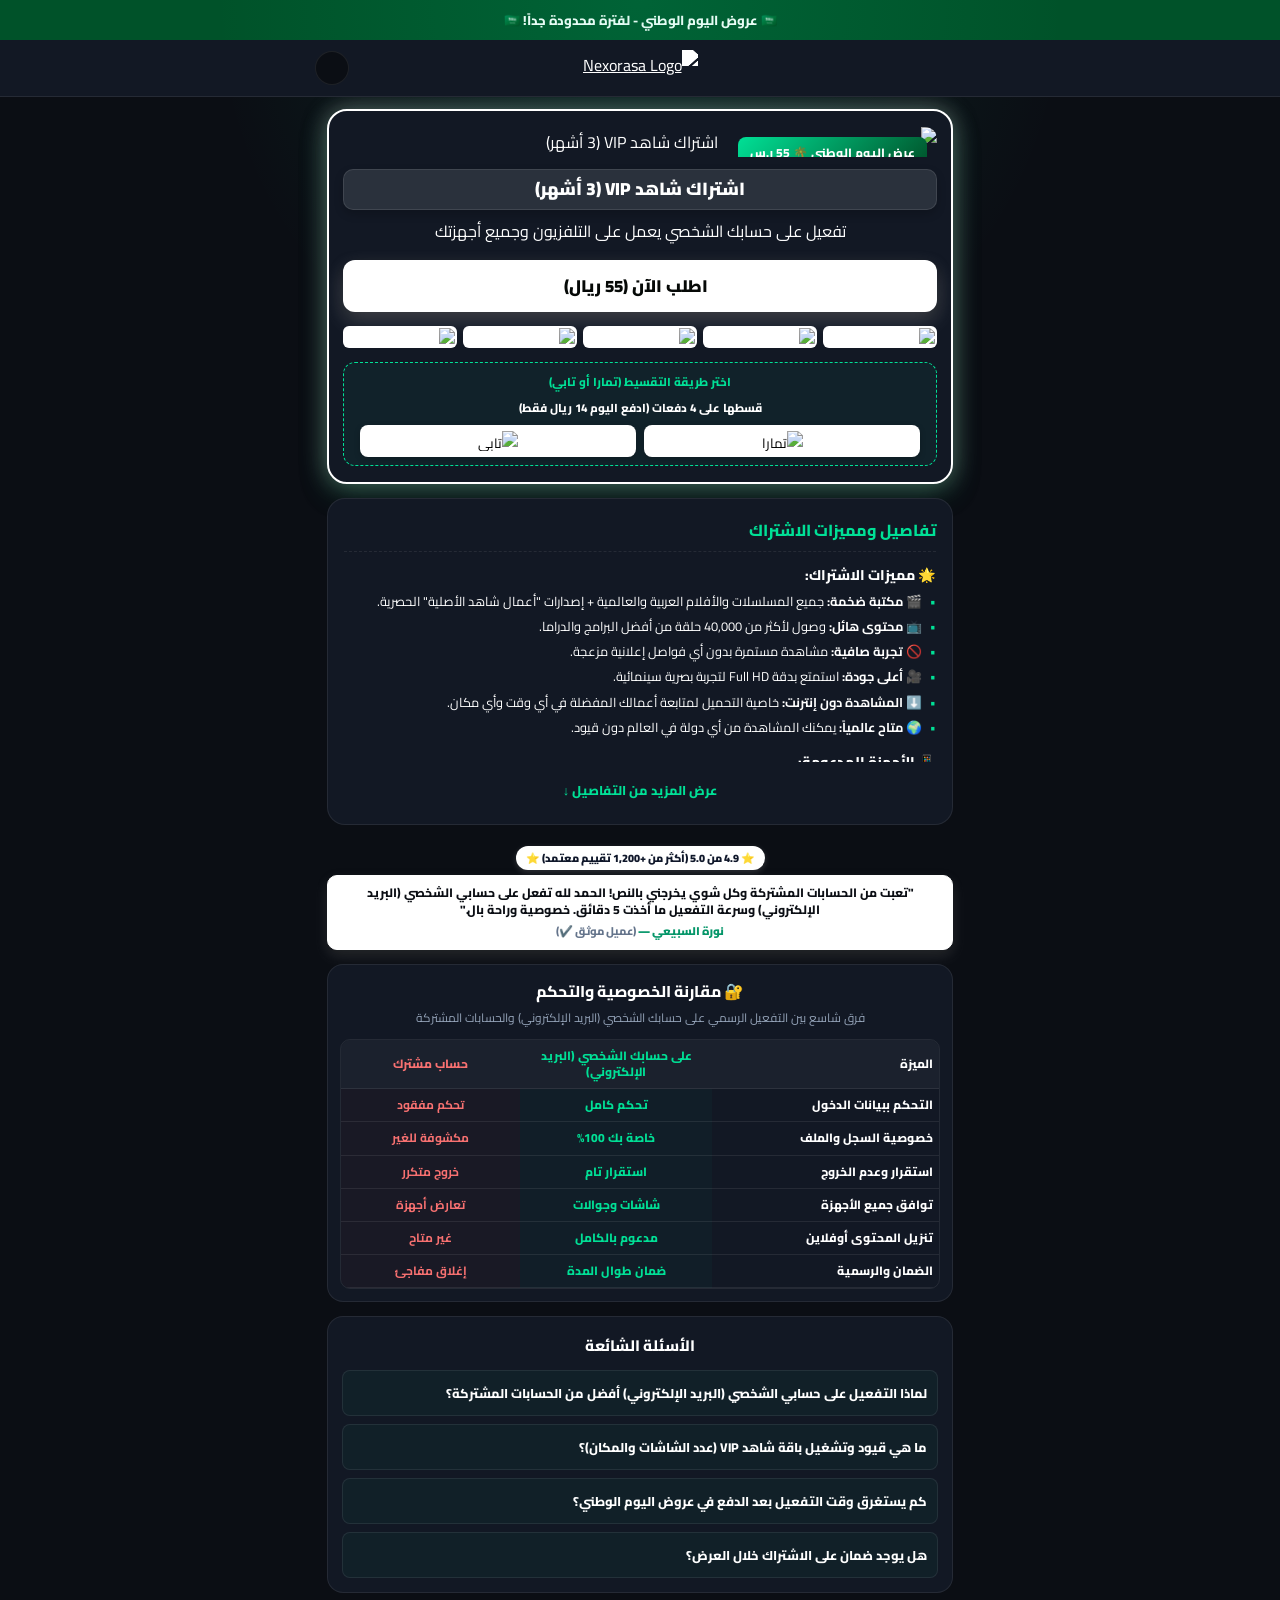
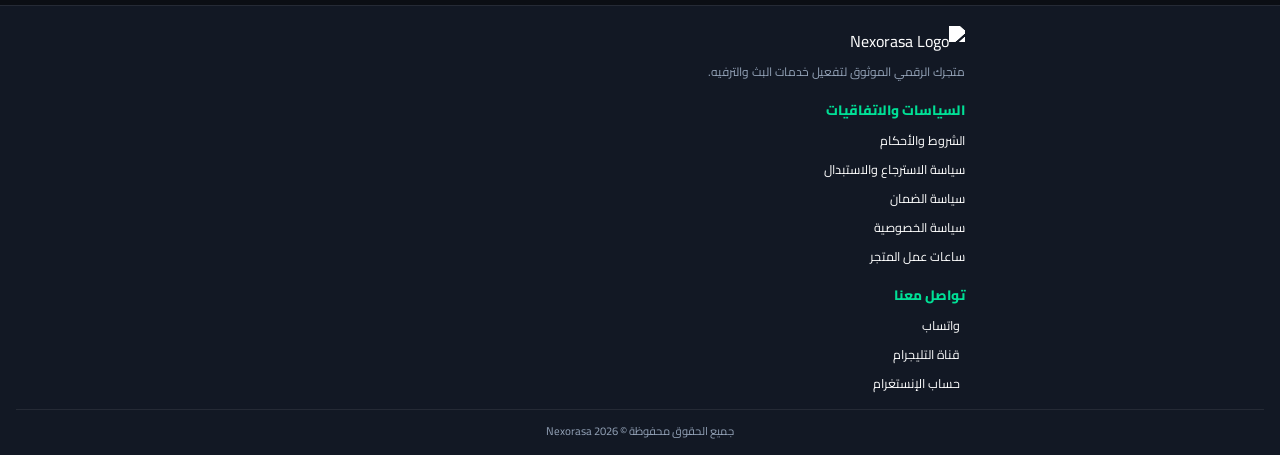
==== index.html @ 8be18629 "Update index.html" ====
<!DOCTYPE html>
<html lang="ar" dir="rtl" class="dark-theme">
<head>
    <meta charset="UTF-8">
    <meta name="viewport" content="width=device-width, initial-scale=1.0, maximum-scale=1.0, user-scalable=no">
    <title>Nexorasa | اشتراك شاهد VIP (3 أشهر)</title>
    <meta name="description" content="اشتراك شاهد VIP (3 أشهر) رسمي ومضمون بتفعيل مباشر على حسابك الشخصي.">
    
    <link rel="preconnect" href="https://fonts.googleapis.com">
    <link rel="preconnect" href="https://fonts.gstatic.com" crossorigin>
    <link href="https://fonts.googleapis.com/css2?family=Cairo:wght@400;500;600;700;800;900&display=swap" rel="stylesheet">
    
    <script src="https://unpkg.com/lucide@latest"></script>

    <script src="https://embed-js.rmz.gg/rmz-embed.js"></script>

    <link rel="stylesheet" href="style.css">
</head>
<body>
    <div class="ambient-glow"></div>

    <div class="national-day-bar">
        <span>🇸🇦 عروض اليوم الوطني - لفترة محدودة جداً! 🇸🇦</span>
    </div>

    <header>
        <div class="header-container">
            <div class="header-spacer"></div>
            
            <a href="#" class="brand-logo">
                <img src="https://c.top4top.io/p_3877h1xkz1.png" alt="Nexorasa Logo" class="logo-img">
            </a>

            <div class="header-actions-left">
                <button type="button" class="theme-toggle-btn" id="themeToggleBtn" onclick="toggleAppTheme()" title="تبديل الوضع">
                    <i data-lucide="sun" id="themeIcon" size="16"></i>
                </button>
            </div>
        </div>
    </header>

    <main class="main-container">

        <section class="product-unified-card">
            
            <div class="main-image-card">
                <span class="product-badge-tag">عرض اليوم الوطني 🌴 55 ر.س</span>
                <img src="https://res.cloudinary.com/g78zhcv4/image/upload/v1786735057/file_00000000e82081f4a1c48e477597927a.png" alt="اشتراك شاهد VIP (3 أشهر)" class="main-product-img">
            </div>

            <div class="title-subtitle-wrapper">
                <div class="gray-frame-card">
                    <h1 class="product-title">اشتراك شاهد VIP (3 أشهر)</h1>
                </div>
                <div class="rotating-sub-box">
                    <span class="sub-badge-static">تفعيل على حسابك الشخصي</span>
                    <span class="sub-badge-rotating" id="rotatingFeatureText">يعمل على التلفزيون وجميع أجهزتك</span>
                </div>
            </div>

            <div class="main-checkout-wrap">
                <button type="button" class="btn-checkout-white-compact" data-rmz-product="29956" data-rmz-key="rmz_pk_1701_hYJycm6zIUMEdb491fVxML2D" data-rmz-theme="auto" data-rmz-config='{"hideQuantity":true,"hideCoupon":true}'>
                    <i data-lucide="zap" size="20"></i>
                    <span>اطلب الآن (55 ريال)</span>
                </button>
            </div>

            <div class="payments-supported-grid">
                <img src="https://res.cloudinary.com/g78zhcv4/image/upload/v1786686868/IMG_20260813_183130.png" alt="Mada">
                <img src="https://res.cloudinary.com/g78zhcv4/image/upload/v1786686869/IMG_20260813_183055.png" alt="Apple Pay">
                <img src="https://res.cloudinary.com/g78zhcv4/image/upload/v1786686869/IMG_20260813_183155.png" alt="Visa">
                <img src="https://res.cloudinary.com/g78zhcv4/image/upload/v1786686868/IMG_20260813_183255.png" alt="Mastercard">
                <img src="https://res.cloudinary.com/g78zhcv4/image/upload/v1786686868/IMG_20260813_182948.png" alt="STC Pay">
            </div>

            <div class="installment-promo-banner">
                <div class="inst-banner-title-sm">اختر طريقة التقسيط (تمارا أو تابي)</div>
                <div class="inst-banner-text">قسطها على 4 دفعات (ادفع اليوم 14 ريال فقط)</div>
                <div class="inst-banner-btns">
                    <button type="button" onclick="openGatewayModal('3m', 'tamara')" class="inst-mini-btn" title="التقسيط عبر تمارا">
                        <img src="https://res.cloudinary.com/g78zhcv4/image/upload/v1786686868/IMG_20260813_183018.png" alt="تمارا">
                    </button>
                    <button type="button" onclick="openGatewayModal('3m', 'tabby')" class="inst-mini-btn" title="التقسيط عبر تابي">
                        <img src="https://res.cloudinary.com/g78zhcv4/image/upload/v1786686868/IMG_20260813_183233.png" alt="تابي">
                    </button>
                </div>
            </div>

        </section>

        <section class="additional-details-section">
            <h2 class="section-block-title">تفاصيل ومميزات الاشتراك</h2>
            
            <div class="details-content-box collapsible-content" id="fullDetailsBox">
                
                <div class="detail-block">
                    <h3>🌟 مميزات الاشتراك:</h3>
                    <ul class="styled-list">
                        <li>🎬 <strong>مكتبة ضخمة:</strong> جميع المسلسلات والأفلام العربية والعالمية + إصدارات "أعمال شاهد الأصلية" الحصرية.</li>
                        <li>📺 <strong>محتوى هائل:</strong> وصول لأكثر من 40,000 حلقة من أفضل البرامج والدراما.</li>
                        <li>🚫 <strong>تجربة صافية:</strong> مشاهدة مستمرة بدون أي فواصل إعلانية مزعجة.</li>
                        <li>🎥 <strong>أعلى جودة:</strong> استمتع بدقة Full HD لتجربة بصرية سينمائية.</li>
                        <li>⬇️ <strong>المشاهدة دون إنترنت:</strong> خاصية التحميل لمتابعة أعمالك المفضلة في أي وقت وأي مكان.</li>
                        <li>🌍 <strong>متاح عالمياً:</strong> يمكنك المشاهدة من أي دولة في العالم دون قيود.</li>
                    </ul>
                </div>

                <div class="detail-block">
                    <h3>📱 الأجهزة المدعومة:</h3>
                    <p>الاشتراك يعمل بكفاءة عالية على جميع أجهزتك المفضلة:</p>
                    <p class="highlight-text-sm">( الجوال 📱 – الآيباد 📱 – التابلت 📱 – اللابتوب 💻 – الكمبيوتر 🖥️ – التلفزيون الذكي 📺 )</p>
                </div>

                <div class="detail-block">
                    <h3>⚠️ حدود الأجهزة والقيود (حسب سياسة المنصة):</h3>
                    <p>لضمان استقرار الخدمة والالتزام بسياسات منصة "شاهد"، يرجى ملاحظة الآتي:</p>
                    <ul class="styled-list">
                        <li><strong>بدون محتوى رياضي:</strong> الباقة مخصصة للترفيه فقط (أفلام ومسلسلات) ولا تشمل قنوات SSC أو الدوري السعودي.</li>
                        <li><strong>عدد الأجهزة:</strong> يمكنك تسجيل الدخول في أجهزة متعددة، ولكن المشاهدة المتزامنة تقتصر على:
                            <br>• جهازي (2) جوال/تابلت.
                            <br>• شاشتين (2) تلفزيون ذكي.
                        </li>
                    </ul>
                </div>

                <div class="detail-block">
                    <h3>🛠️ طريقة التفعيل والضمان:</h3>
                    <ul class="styled-list">
                        <li>يتم التفعيل مباشرة على إيميلك الشخصي لضمان الخصوصية التامة لسجل مشاهداتك.</li>
                        <li>اشتراك رسمي ونظامي 100% يضمن لك الاستمرارية طوال الفترة المحددة (90 يوماً).</li>
                        <li>دعم فني متواصل لضمان أفضل تجربة مستخدم.</li>
                    </ul>
                </div>

            </div>

            <button type="button" class="btn-toggle-more" onclick="toggleDescription('fullDetailsBox', this)">
                <span>عرض المزيد من التفاصيل ↓</span>
            </button>
        </section>

        <section class="compact-review-section">
            <div class="review-header-white">
                <span>⭐ 4.9 من 5.0 (أكثر من +1,200 تقييم معتمد) ⭐</span>
            </div>
            <div class="review-bar-wrapper-white">
                <div class="review-bar-card-white" id="reviewBarCard">
                    <p class="review-bar-text-dark" id="reviewBarText">"تعبت من الحسابات المشتركة وكل شوي يخرجني بالنص! الحمد لله تفعل على حسابي الشخصي (البريد الإلكتروني) وسرعة التفعيل ما أخذت 5 دقائق."</p>
                    <div class="review-bar-author-dark" id="reviewBarAuthor">
                        <span>نورة السبيعي</span> — <span class="verified-label-dark">(عميل موثق ✔️)</span>
                    </div>
                </div>
            </div>
        </section>

        <section class="email-features-section">
            <div class="email-sec-header">
                <h2>🔐 مقارنة الخصوصية والتحكم</h2>
                <p>فرق شاسع بين التفعيل الرسمي على حسابك الشخصي (البريد الإلكتروني) والحسابات المشتركة</p>
            </div>

            <div class="mobile-comp-wrapper">
                <table class="mobile-comp-table">
                    <thead>
                        <tr>
                            <th class="th-feature">الميزة</th>
                            <th class="th-personal">على حسابك الشخصي (البريد الإلكتروني)</th>
                            <th class="th-shared">حساب مشترك</th>
                        </tr>
                    </thead>
                    <tbody>
                        <tr>
                            <td class="td-feature">التحكم ببيانات الدخول</td>
                            <td class="td-personal"><i data-lucide="check-circle-2" size="14"></i> تحكم كامل</td>
                            <td class="td-shared"><i data-lucide="x-circle" size="14"></i> تحكم مفقود</td>
                        </tr>
                        <tr>
                            <td class="td-feature">خصوصية السجل والملف</td>
                            <td class="td-personal"><i data-lucide="check-circle-2" size="14"></i> خاصة بك 100%</td>
                            <td class="td-shared"><i data-lucide="x-circle" size="14"></i> مكشوفة للغير</td>
                        </tr>
                        <tr>
                            <td class="td-feature">استقرار وعدم الخروج</td>
                            <td class="td-personal"><i data-lucide="check-circle-2" size="14"></i> استقرار تام</td>
                            <td class="td-shared"><i data-lucide="alert-triangle" size="14"></i> خروج متكرر</td>
                        </tr>
                        <tr>
                            <td class="td-feature">توافق جميع الأجهزة</td>
                            <td class="td-personal"><i data-lucide="check-circle-2" size="14"></i> شاشات وجوالات</td>
                            <td class="td-shared"><i data-lucide="x-circle" size="14"></i> تعارض أجهزة</td>
                        </tr>
                        <tr>
                            <td class="td-feature">تنزيل المحتوى أوفلاين</td>
                            <td class="td-personal"><i data-lucide="check-circle-2" size="14"></i> مدعوم بالكامل</td>
                            <td class="td-shared"><i data-lucide="x-circle" size="14"></i> غير متاح</td>
                        </tr>
                        <tr>
                            <td class="td-feature">الضمان والرسمية</td>
                            <td class="td-personal"><i data-lucide="check-circle-2" size="14"></i> ضمان طوال المدة</td>
                            <td class="td-shared"><i data-lucide="x-circle" size="14"></i> إغلاق مفاجئ</td>
                        </tr>
                    </tbody>
                </table>
            </div>
        </section>

        <section class="faq-section">
            <h2 class="mini-section-title">الأسئلة الشائعة</h2>
            <div class="faq-wrapper">
                <div class="faq-item" onclick="toggleFaq(this)">
                    <div class="faq-question">
                        <span>لماذا التفعيل على حسابي الشخصي (البريد الإلكتروني) أفضل من الحسابات المشتركة؟</span>
                        <i data-lucide="chevron-down" class="chevron" size="14"></i>
                    </div>
                    <div class="faq-answer">لأن التفعيل على حسابك الشخصي (البريد الإلكتروني) يمنحك خصوصية كاملة، أماناً تاماً لحسابك، وتحكماً كاملاً دون أن يشاركك أحد في إعداداتك أو سجلك.</div>
                </div>
                <div class="faq-item" onclick="toggleFaq(this)">
                    <div class="faq-question">
                        <span>ما هي قيود وتشغيل باقة شاهد VIP (عدد الشاشات والمكان)؟</span>
                        <i data-lucide="chevron-down" class="chevron" size="14"></i>
                    </div>
                    <div class="faq-answer">باقة VIP تتيح لك المشاهدة والتشغيل على شاشتين في نفس الوقت بشرط أن تكونا من نفس العنوان المنزلي (شبكة الواي فاي).</div>
                </div>
                <div class="faq-item" onclick="toggleFaq(this)">
                    <div class="faq-question">
                        <span>كم يستغرق وقت التفعيل بعد الدفع في عروض اليوم الوطني؟</span>
                        <i data-lucide="chevron-down" class="chevron" size="14"></i>
                    </div>
                    <div class="faq-answer">رغم الإقبال المرتفع على العروض، يتم تجهيز الطلبات وتفعيلها في وقت قياسي يتراوح عادة من 15 دقيقة إلى ساعات قليلة كحد أقصى بعد تأكيد الدفع.</div>
                </div>
                <div class="faq-item" onclick="toggleFaq(this)">
                    <div class="faq-question">
                        <span>هل يوجد ضمان على الاشتراك خلال العرض؟</span>
                        <i data-lucide="chevron-down" class="chevron" size="14"></i>
                    </div>
                    <div class="faq-answer">نعم، نقدم ضماناً كاملاً يغطي استمرارية الاشتراك طوال 90 يوماً بالكامل.</div>
                </div>
            </div>
        </section>

    </main>

    <footer>
        <div class="footer-content">
            <div class="footer-brand">
                <img src="https://c.top4top.io/p_3877h1xkz1.png" alt="Nexorasa Logo" class="footer-logo-img">
                <p>متجرك الرقمي الموثوق لتفعيل خدمات البث والترفيه.</p>
            </div>
            <div class="footer-col">
                <h4>السياسات والاتفاقيات</h4>
                <ul>
                    <li><button type="button" onclick="openPolicyModal('termsModal')">الشروط والأحكام</button></li>
                    <li><button type="button" onclick="openPolicyModal('refundModal')">سياسة الاسترجاع والاستبدال</button></li>
                    <li><button type="button" onclick="openPolicyModal('warrantyModal')">سياسة الضمان</button></li>
                    <li><button type="button" onclick="openPolicyModal('privacyModal')">سياسة الخصوصية</button></li>
                    <li><button type="button" onclick="openPolicyModal('hoursModal')">ساعات عمل المتجر</button></li>
                </ul>
            </div>
            <div class="footer-col">
                <h4>تواصل معنا</h4>
                <ul>
                    <li>
                        <a href="https://wa.me/966551040375" target="_blank">
                            <i data-lucide="message-circle" size="15" style="color: #25d366;"></i>
                            <span>واتساب</span>
                        </a>
                    </li>
                    <li>
                        <a href="https://t.me/nexorasa" target="_blank">
                            <i data-lucide="send" size="15" style="color: #229ED9;"></i>
                            <span>قناة التليجرام</span>
                        </a>
                    </li>
                    <li>
                        <a href="https://instagram.com/sa.nexora" target="_blank">
                            <i data-lucide="instagram" size="15" style="color: #E1306C;"></i>
                            <span>حساب الإنستغرام</span>
                        </a>
                    </li>
                </ul>
            </div>
        </div>
        <div class="footer-bottom">جميع الحقوق محفوظة © Nexorasa 2026</div>
    </footer>

    <div class="mobile-sticky-checkout">
        <div class="sticky-price-info">
            <span class="sticky-price-label">المبلغ الإجمالي</span>
            <span class="sticky-price-num">55 ر.س</span>
        </div>
        <button type="button" class="btn-sticky-checkout" data-rmz-product="29956" data-rmz-key="rmz_pk_1701_hYJycm6zIUMEdb491fVxML2D" data-rmz-theme="auto" data-rmz-config='{"hideQuantity":true,"hideCoupon":true}'>
            <span>اطلب الآن</span>
            <i data-lucide="zap" size="16"></i>
        </button>
    </div>

    <div class="modal-overlay" id="installmentModal">
        <div class="modal-card">
            <div class="modal-header">
                <h3 class="modal-title" id="modalPlanTitle">خريطة التقسيط</h3>
                <button class="modal-close-x" onclick="closePolicyModal('installmentModal')"><i data-lucide="x" size="16"></i></button>
            </div>
            <div class="timeline-container">
                <div class="timeline-title" id="installmentGatewayTitle">جدول دفعات الأقساط على 4 دفعات:</div>
                <div class="installments-grid">
                    <div class="inst-step"><span>اليوم</span><strong>14 ر.س</strong></div>
                    <div class="inst-step"><span>شهر 2</span><strong>14 ر.س</strong></div>
                    <div class="inst-step"><span>شهر 3</span><strong>14 ر.س</strong></div>
                    <div class="inst-step"><span>شهر 4</span><strong>14 ر.س</strong></div>
                </div>
                <div class="inst-total">
                    <span>إجمالي المبلغ:</span>
                    <strong style="color: var(--primary);">56 ريال</strong>
                </div>
            </div>
            <div class="modal-saudi-note">🇸🇦 خدمة التقسيط متاحة لعملاء المملكة العربية السعودية فقط.</div>
            <button class="btn-whatsapp-inst" onclick="proceedToWhatsAppInstallment()">
                <i data-lucide="credit-card" size="16"></i> اطلب رابط التقسيط الآن عبر الواتساب
            </button>
        </div>
    </div>

    <div class="modal-overlay" id="termsModal">
        <div class="modal-card" style="max-width: 700px; max-height: 88vh;">
            <div class="modal-header">
                <h3 class="modal-title"><i data-lucide="file-text" size="18"></i>الشروط والأحكام – متجر NEXORA SA</h3>
                <button class="modal-close-x" onclick="closePolicyModal('termsModal')"><i data-lucide="x" size="16"></i></button>
            </div>
            <div class="modal-body-content">
                <p>مرحبًا بك في NEXORA SA، وجهتك للحصول على الاشتراكات والخدمات الرقمية والترفيهية.</p>
                <p>باستخدامك لمتجر NEXORA SA أو إتمام أي عملية شراء، فإنك تقر بقراءة هذه الشروط والأحكام والموافقة عليها.</p>

                <h4>1. طبيعة خدمات المتجر</h4>
                <p>يقدم متجر NEXORA SA خدمات واشتراكات رقمية وترفيهية يتم تفعيلها أو توفيرها للعميل وفق آلية كل منتج.</p>
                <p>المنصات والخدمات التي يتم الاشتراك بها مملوكة ومدارة من قبل الشركات والجهات المالكة لها، ولا يدعي متجر NEXORA SA ملكية أو تطوير هذه المنصات.</p>
                <p>تخضع كل خدمة لشروط وسياسات الجهة المالكة لها، وقد تختلف طريقة التفعيل أو الاستخدام حسب المنتج.</p>

                <h4>2. مسؤولية المتجر</h4>
                <p>تقتصر مسؤولية NEXORA SA على تنفيذ الطلب وتفعيل أو توفير الاشتراك المتفق عليه حسب تفاصيل المنتج.</p>
                <p>لا يتحمل المتجر مسؤولية أي تغييرات تصدر من المنصة أو مزود الخدمة، بما في ذلك:</p>
                <ul>
                    <li>تحديثات المنصة أو التطبيق.</li>
                    <li>تغيير المزايا أو المحتوى.</li>
                    <li>تغيير سياسات الاستخدام.</li>
                    <li>تغيير الأسعار أو الباقات.</li>
                    <li>إيقاف أو تعليق بعض الخدمات من قبل المنصة.</li>
                    <li>أي قيود أو تغييرات تفرضها الجهة المالكة للخدمة.</li>
                </ul>
                <p>وفي حال كان المنتج مشمولًا بضمان، يتم التعامل مع المشكلة وفق سياسة الضمان الخاصة بالمنتج.</p>

                <h4>3. سياسة الاسترجاع والاسترداد</h4>
                <p>نظرًا لطبيعة المنتجات الرقمية، فإن جميع عمليات الشراء تخضع للشروط التالية:</p>
                <ul>
                    <li>يمكن طلب الاسترجاع خلال 24 ساعة من تنفيذ الطلب في حال وجود مشكلة في التفعيل أو عدم تمكن المتجر من توفير الخدمة المتفق عليها.</li>
                    <li>بعد نجاح التفعيل وبدء استخدام الاشتراك، لا يمكن استرجاع قيمة المنتج باعتباره منتجًا رقميًا تم تسليمه وتفعيله.</li>
                    <li>لا يحق للعميل طلب استرداد بسبب تغيير أو تحديث صادر من المنصة المالكة للخدمة.</li>
                    <li>في حال وجود ضمان للمنتج، يتم تطبيق سياسة الضمان بدلًا من الاسترجاع، متى كانت المشكلة مشمولة بالضمان.</li>
                </ul>

                <h4>4. سياسة الضمان</h4>
                <p>الضمان، عند وجوده، يشمل الاشتراك الذي تم شراؤه وتفعيله من خلال متجر NEXORA SA فقط.</p>
                <p>ويختلف نطاق ومدة الضمان حسب المنتج، ويتم توضيح ذلك في صفحة المنتج قبل إتمام عملية الشراء.</p>
                <p>على سبيل المثال:</p>
                <ul>
                    <li>اشتراك 3 أشهر: ضمان لمدة 90 يومًا.</li>
                    <li>اشتراك سنة: ضمان لمدة 12 شهرًا.</li>
                </ul>
                <p>يشمل الضمان المشاكل المتعلقة بالاشتراك نفسه خلال مدة الضمان المحددة، وفق طبيعة المنتج.</p>
                <p>ولا يشمل الضمان:</p>
                <ul>
                    <li>تحديثات أو تغييرات المنصة.</li>
                    <li>تغيير سياسات أو أنظمة مزود الخدمة.</li>
                    <li>تغيير المحتوى أو المزايا.</li>
                    <li>الأعطال العامة الناتجة عن المنصة.</li>
                    <li>إيقاف أو تعليق الخدمة من قبل الشركة المالكة.</li>
                    <li>المشاكل الناتجة عن استخدام العميل للخدمة بطريقة مخالفة لشروط المنصة.</li>
                    <li>أي مشكلة لا تتعلق مباشرة بالاشتراك الذي تم شراؤه من المتجر.</li>
                </ul>
                <p>وفي حال حدوث مشكلة مشمولة بالضمان، يعمل المتجر على تقديم الحل المناسب وفق حالة الاشتراك وسياسة المنتج.</p>

                <h4>5. مسؤولية العميل</h4>
                <p>يتحمل العميل مسؤولية:</p>
                <ul>
                    <li>تقديم البيانات الصحيحة المطلوبة لتنفيذ الطلب.</li>
                    <li>التأكد من صحة البريد الإلكتروني أو بيانات الحساب قبل إرسالها.</li>
                    <li>المحافظة على بيانات الدخول وعدم مشاركتها بشكل يخالف شروط الخدمة.</li>
                    <li>استخدام الاشتراك وفق شروط وسياسات المنصة المالكة للخدمة.</li>
                </ul>
                <p>ولا يتحمل المتجر مسؤولية أي مشكلة ناتجة عن بيانات غير صحيحة أو استخدام مخالف من جانب العميل.</p>

                <h4>6. طبيعة الاشتراكات والخدمات</h4>
                <p>قد تختلف تفاصيل كل اشتراك من منتج إلى آخر، مثل:</p>
                <ul>
                    <li>مدة الاشتراك.</li>
                    <li>طريقة التفعيل.</li>
                    <li>الأجهزة المدعومة.</li>
                    <li>عدد المشاهدات أو الاستخدامات المتزامنة.</li>
                    <li>المزايا المتاحة.</li>
                    <li>مدة الضمان.</li>
                </ul>
                <p>لذلك يجب على العميل قراءة تفاصيل المنتج وشروطه الخاصة قبل إتمام عملية الشراء.</p>

                <h4>7. التغييرات الصادرة من مزود الخدمة</h4>
                <p>يحق للمنصة أو الشركة المالكة للخدمة إجراء أي تحديثات أو تغييرات على خدماتها وفق سياساتها الخاصة.</p>
                <p>ولا يترتب على هذه التغييرات التزام على NEXORA SA بتوفير مزايا إضافية أو تمديد مدة الاشتراك، ما لم تكن المشكلة ضمن نطاق الضمان الموضح في صفحة المنتج.</p>

                <h4>8. إتمام عملية الشراء</h4>
                <p>إتمام عملية الشراء من متجر NEXORA SA يعني أن العميل:</p>
                <ul>
                    <li>اطلع على تفاصيل المنتج.</li>
                    <li>اطلع على مدة الاشتراك والضمان إن وجد.</li>
                    <li>اطلع على طريقة التفعيل.</li>
                    <li>قرأ الشروط والأحكام.</li>
                    <li>وافق على سياسة الاسترجاع والضمان.</li>
                </ul>

                <h4>9. التواصل والدعم</h4>
                <p>في حال وجود مشكلة في الطلب، يمكن للعميل التواصل مع خدمة العملاء خلال مدة الضمان، عند وجود ضمان، مع تزويد فريق الدعم ببيانات الطلب اللازمة للتحقق من الحالة.</p>
                <p>نسعى دائمًا إلى معالجة المشاكل المتعلقة بالطلبات بأسرع وقت ممكن وتقديم الحل المناسب وفق طبيعة كل حالة.</p>

                <h4>10. ملخص الشروط</h4>
                <p>باختصار:</p>
                <ul>
                    <li>المنتجات الرقمية لا تُسترد بعد نجاح التفعيل.</li>
                    <li>يمكن طلب الاسترجاع خلال 24 ساعة في حالات مشاكل التفعيل وفق الشروط.</li>
                    <li>الضمان، إن وجد، يخص الاشتراك نفسه فقط.</li>
                    <li>مدة الضمان تختلف حسب المنتج ويتم توضيحها في صفحة المنتج.</li>
                    <li>تحديثات وتغييرات المنصة لا تقع ضمن مسؤولية المتجر.</li>
                    <li>يجب استخدام الخدمة وفق شروط المنصة المالكة لها.</li>
                    <li>شراء أي منتج يعني موافقة العميل على هذه الشروط والأحكام.</li>
                </ul>

                <p style="margin-top: 12px; color: var(--accent-gold); font-weight: 800;">📌 تنويه: هدف NEXORA SA هو تقديم تجربة شراء وتفعيل سهلة وموثوقة، ونحرص على معالجة أي مشكلة تتعلق بطلبات عملائنا وفق سياسة كل منتج وبما يضمن التعامل معها بصورة واضحة وعادلة قدر الإمكان.</p>
                <p style="font-size: 0.75rem; opacity: 0.8; margin-top: 4px;">آخر تحديث: 2026</p>
            </div>
        </div>
    </div>

    <div class="modal-overlay" id="privacyModal">
        <div class="modal-card" style="max-width: 700px; max-height: 88vh;">
            <div class="modal-header">
                <h3 class="modal-title"><i data-lucide="lock" size="18"></i>سياسة الخصوصية – متجر NEXORA SA</h3>
                <button class="modal-close-x" onclick="closePolicyModal('privacyModal')"><i data-lucide="x" size="16"></i></button>
            </div>
            <div class="modal-body-content">
                <p>في NEXORA SA نحرص على حماية خصوصية عملائنا والحفاظ على سرية بياناتهم، ونلتزم باستخدام المعلومات التي يتم جمعها بالقدر اللازم لتقديم خدماتنا وتنفيذ الطلبات وتحسين تجربة المستخدم.</p>

                <h4>1. المعلومات التي نجمعها</h4>
                <p>قد نجمع المعلومات التي يقدمها العميل عند إنشاء الطلب أو استخدام المتجر، مثل:</p>
                <ul>
                    <li>الاسم.</li>
                    <li>البريد الإلكتروني.</li>
                    <li>رقم الجوال.</li>
                    <li>بيانات الطلب والاشتراكات التي تم شراؤها.</li>
                    <li>أي معلومات يرسلها العميل إلى خدمة العملاء.</li>
                </ul>
                <p>وقد يتم جمع بعض البيانات التقنية تلقائيًا، مثل نوع الجهاز ومتصفح وعنوان IP، وذلك لأغراض تشغيل الموقع وتحسين الأمان وتجربة المستخدم.</p>

                <h4>2. كيفية استخدام بياناتك</h4>
                <p>نستخدم البيانات التي يتم جمعها للأغراض التالية:</p>
                <ul>
                    <li>تنفيذ الطلبات وتفعيل الخدمات والاشتراكات.</li>
                    <li>التواصل مع العميل بشأن طلبه.</li>
                    <li>تقديم الدعم وخدمة العملاء.</li>
                    <li>معالجة عمليات الدفع والتحقق من الطلبات.</li>
                    <li>تحسين أداء المتجر وتجربة المستخدم.</li>
                    <li>إرسال العروض أو التحديثات التسويقية عند توفرها، ويمكن للعميل إلغاء استقبال الرسائل التسويقية في أي وقت.</li>
                </ul>

                <h4>3. حماية بياناتك</h4>
                <p>نتخذ إجراءات تقنية وتنظيمية مناسبة للمساعدة في حماية بيانات العملاء من الوصول غير المصرح به أو الاستخدام أو التعديل أو الفقدان.</p>
                <p>ولا نقوم ببيع بيانات العملاء الشخصية أو تأجيرها لأطراف أخرى لأغراض تجارية.</p>

                <h4>4. مشاركة البيانات مع الأطراف الأخرى</h4>
                <p>قد تتم مشاركة بعض البيانات مع مزودي الخدمات الذين نحتاج إلى التعامل معهم لتنفيذ الطلب، مثل:</p>
                <ul>
                    <li>بوابات وخدمات الدفع الإلكتروني.</li>
                    <li>مزودي الخدمات الرقمية عند الحاجة لتفعيل الاشتراك.</li>
                    <li>مزودي خدمات الاستضافة والتقنيات اللازمة لتشغيل المتجر.</li>
                </ul>
                <p>تقتصر مشاركة البيانات على المعلومات اللازمة لتقديم الخدمة أو تنفيذ العملية.</p>
                <p>كما قد يتم الإفصاح عن بعض المعلومات إذا كان ذلك مطلوبًا بموجب الأنظمة أو من قبل الجهات المختصة.</p>

                <h4>5. ملفات تعريف الارتباط (Cookies)</h4>
                <p>قد يستخدم متجر NEXORA SA ملفات تعريف الارتباط (Cookies) لتحسين تجربة التصفح، وتذكر بعض الإعدادات، وتحسين أداء الموقع.</p>
                <p>يمكن للعميل التحكم في ملفات تعريف الارتباط أو تعطيلها من إعدادات المتصفح، إلا أن تعطيلها قد يؤثر على بعض وظائف الموقع.</p>

                <h4>6. بيانات الدفع</h4>
                <p>تتم معالجة عمليات الدفع من خلال مزودي خدمات الدفع المعتمدين.</p>
                <p>لا نطلب من العميل مشاركة كلمات المرور أو بيانات البطاقات البنكية الحساسة عبر وسائل التواصل الاجتماعي أو قنوات الدعم غير المخصصة لذلك.</p>

                <h4>7. حقوق العميل</h4>
                <p>يحق للعميل، وفقًا للأنظمة المعمول بها، طلب:</p>
                <ul>
                    <li>معرفة البيانات الشخصية التي نحتفظ بها عنه.</li>
                    <li>تصحيح البيانات غير الصحيحة.</li>
                    <li>تحديث بياناته.</li>
                    <li>طلب حذف بياناته عندما يكون ذلك ممكنًا نظاميًا.</li>
                    <li>الاستفسار عن طريقة استخدام بياناته.</li>
                </ul>
                <p>يمكن التواصل معنا عبر قنوات الدعم الرسمية للمتجر لتقديم أي طلب متعلق بالخصوصية.</p>

                <h4>8. الاحتفاظ بالبيانات</h4>
                <p>نحتفظ بالبيانات الشخصية للمدة اللازمة لتنفيذ الأغراض التي جُمعت من أجلها، أو للمدة التي تتطلبها الالتزامات النظامية والتشغيلية، وبعد ذلك يتم حذفها أو إتلافها عندما لا تعود هناك حاجة مشروعة للاحتفاظ بها.</p>

                <h4>9. تحديث سياسة الخصوصية</h4>
                <p>قد يتم تحديث سياسة الخصوصية من وقت لآخر بما يتناسب مع التغييرات التشغيلية أو التقنية أو المتطلبات النظامية.</p>
                <p>سيتم نشر النسخة المحدثة من السياسة على هذه الصفحة، ويُنصح بمراجعتها بشكل دوري.</p>

                <p style="margin-top: 12px; color: var(--accent-gold); font-weight: 800;">📌 تنويه: باستخدامك لمتجر NEXORA SA، فإنك تقر باطلاعك على سياسة الخصوصية هذه وفهمك لكيفية جمع واستخدام وحماية بياناتك وفقًا لما هو موضح فيها.</p>
                <p style="font-size: 0.75rem; opacity: 0.8; margin-top: 4px;">آخر تحديث: 2026</p>
            </div>
        </div>
    </div>

    <div class="modal-overlay" id="refundModal">
        <div class="modal-card" style="max-width: 680px; max-height: 85vh;">
            <div class="modal-header">
                <h3 class="modal-title"><i data-lucide="rotate-ccw" size="18"></i>سياسة الإسترجاع والإستبدال</h3>
                <button class="modal-close-x" onclick="closePolicyModal('refundModal')"><i data-lucide="x" size="16"></i></button>
            </div>
            <div class="modal-body-content">
                <h4>1. الأحكام العامة للمنتجات الرقمية:</h4>
                <p>نظراً للطبيعة الفورية والخاصة للمنتجات والخدمات الرقمية (كشحن الحسابات، الأكواد، أو البطاقات الرقمية)، فإن جميع المنتجات التي يتم تسليمها أو تفعيلها بحساب العميل تُعتبر خدمات مستهلكة نهائياً بمجرد صدورها.</p>
                <p>بناءً على ذلك، فإن جميع المشتريات الرقمية <strong>غير قابلة للإلغاء، أو الرد، أو الاستبدال نهائياً</strong>، إلا في الحالات الاستثنائية المذكورة في هذه السياسة.</p>

                <h4>2. حالات وحقوق الاستبدال:</h4>
                <p>يحق للعميل طلب استبدال المنتج الرقمي فقط في حال ثبت وجود خلل فني أو عيب في الكود/الخدمة يمنع الاستفادة منها، شريطة إشعار الدعم الفني خلال مدة أقصاها <strong>48 ساعة</strong> من تاريخ الشراء، مع تقديم الإثباتات اللازمة (صور أو فيديو).</p>
                <p>في حال تعذر توفير منتج بديل أو معالجة الخلل الفني خلال مدة تتجاوز 48 ساعة من تقديم الطلب المستوفي للشروط، يحق للعميل الانتقال تلقائياً إلى خيار طلب رد الأموال.</p>

                <h4>3. حدود المسؤولية وإخلاء الطرف:</h4>
                <p style="color: #f87171; font-weight: 800; margin-bottom: 4px;">تنبيه هام:</p>
                <p>لا يتحمل المتجر أي مسؤولية قانونية أو مالية ناتجة عن المشتريات الخاطئة التي يقوم بها العميل بسبب الإهمال، أو سوء الفهم، أو إدخال معلومات خاطئة (مثل: اسم الحساب، نوع المنصة، أو بيانات الشحن). تقع على عاتق العميل بالكامل مراجعة تفاصيل الطلب قبل تأكيد الدفع، ولن يؤدي الأخطاء من طرف العميل إلى أي حق في التعويض أو الاستبدال.</p>
            </div>
        </div>
    </div>

    <div class="modal-overlay" id="warrantyModal">
        <div class="modal-card" style="max-width: 680px; max-height: 85vh;">
            <div class="modal-header">
                <h3 class="modal-title"><i data-lucide="shield-check" size="18"></i>🛡️ سياسة الضمان</h3>
                <button class="modal-close-x" onclick="closePolicyModal('warrantyModal')"><i data-lucide="x" size="16"></i></button>
            </div>
            <div class="modal-body-content">
                <p>الضمان يشمل <strong>الاشتراك المفعّل فقط</strong>، ويغطي استمرارية الاشتراك خلال مدة الضمان المحددة للمنتج.</p>
                
                <h4 style="margin-top: 10px;">مدة الضمان:</h4>
                <ul>
                    <li>اشتراك 3 أشهر: <strong>90 يومًا</strong></li>
                    <li>اشتراك سنة: <strong>12 شهرًا</strong></li>
                </ul>

                <p style="margin-top: 12px; color: var(--accent-gold); font-weight: 800;">لا يشمل الضمان أي تحديثات أو تغييرات أو تعديلات تطرأ على منصة شاهد أو أنظمتها أو سياساتها، كما لا نتحمل مسؤولية أي تغييرات صادرة من المنصة نفسها.</p>
                <p style="margin-top: 6px;">ويقتصر الضمان على الاشتراك الذي تم شراؤه من المتجر، ولا يشمل أي خدمات أو مشاكل خارج نطاق الاشتراك.</p>
            </div>
        </div>
    </div>

    <div class="modal-overlay" id="hoursModal">
        <div class="modal-card" style="text-align: center; max-width: 520px;">
            <div class="modal-header">
                <h3 class="modal-title"><i data-lucide="clock" size="18"></i>ساعات عمل المتجر 🕒</h3>
                <button class="modal-close-x" onclick="closePolicyModal('hoursModal')"><i data-lucide="x" size="16"></i></button>
            </div>
            <div class="modal-body-content" style="text-align: center; padding: 10px 0;">
                <div style="font-size: 2.2rem; margin-bottom: 6px;">🇸🇦</div>
                <h4 style="font-size: 1.15rem; color: var(--text-main); margin-bottom: 6px;">نحن في خدمتكم يوميًا على مدار الأسبوع!</h4>
                <p style="font-size: 1rem; color: var(--primary); font-weight: 800; margin-bottom: 12px; background: rgba(0, 224, 150, 0.08); padding: 8px; border-radius: 8px;">ساعات العمل: من 11 صباحًا حتى 3 فجراً.</p>
                <p style="font-size: 0.85rem; color: var(--text-pure); line-height: 1.6;">سواء كنت تبحث عن منتجاتنا الرقمية أو ترغب في التواصل معنا، فريقنا جاهز لاستقبال طلباتك واستفساراتك في أي وقت ضمن هذه الساعات.</p>
                <p style="font-size: 0.8rem; color: var(--accent-gold); font-weight: 800; margin-top: 12px; border-top: 1px dashed var(--surface-card-border); padding-top: 8px;">📌 ملاحظة: الالتزام بهذه المواعيد يضمن حصولك على خدمة سريعة وفعّالة.</p>
            </div>
        </div>
    </div>

    <script src="script.js"></script>
</body>
</html>
---- style.css ----
:root {
    --bg-body: #0b0e14;
    --surface-card: #121824;
    --surface-card-border: rgba(255, 255, 255, 0.08);
    --primary: #00e096;
    --primary-hover: #00c784;
    --primary-glow: rgba(0, 224, 150, 0.25);
    --accent-gold: #f59e0b;
    --text-main: #ffffff;
    --text-pure: #ffffff;
    --text-muted: #94a3b8;
    --modal-bg: #0d1520;
    --saudi-green: #005229;
}

body.light-mode {
    --bg-body: #f8fafc;
    --surface-card: #ffffff;
    --surface-card-border: #e2e8f0;
    --primary: #059669;
    --primary-hover: #047857;
    --primary-glow: rgba(5, 150, 105, 0.15);
    --accent-gold: #d97706;
    --text-main: #0f172a;
    --text-pure: #0f172a;
    --text-muted: #64748b;
    --modal-bg: #ffffff;
}

html { scroll-behavior: smooth; -webkit-text-size-adjust: 100%; }
* { box-sizing: border-box; margin: 0; padding: 0; font-family: 'Cairo', sans-serif; -webkit-tap-highlight-color: transparent; }

body {
    background-color: var(--bg-body);
    color: var(--text-pure);
    direction: rtl;
    min-height: 100vh;
    padding-bottom: 65px;
    overflow-x: hidden;
}
@media (min-width: 769px) { body { padding-bottom: 0; } }

/* شريط اليوم الوطني */
.national-day-bar {
    background: var(--saudi-green);
    color: #ffffff;
    text-align: center;
    padding: 8px 10px;
    font-size: 0.82rem;
    font-weight: 800;
}

.ambient-glow {
    position: absolute; top: 0; left: 50%; transform: translateX(-50%);
    width: 100%; max-width: 1000px; height: 350px;
    background: radial-gradient(circle at 50% 0%, rgba(0, 224, 150, 0.12) 0%, rgba(11, 14, 20, 0) 70%);
    pointer-events: none; z-index: 0;
}

/* Header */
header {
    background: var(--surface-card);
    border-bottom: 1px solid var(--surface-card-border);
    padding: 10px 16px;
    position: sticky; top: 0; z-index: 1000;
}
.header-container {
    max-width: 650px; margin: 0 auto;
    display: grid; grid-template-columns: 1fr auto 1fr; align-items: center;
}
.header-spacer { grid-column: 1; }
.brand-logo { grid-column: 2; display: flex; align-items: center; justify-content: center; }
.logo-img { height: 36px; width: auto; object-fit: contain; }
body:not(.light-mode) .logo-img { filter: brightness(0) invert(1); }

.header-actions-left { grid-column: 3; display: flex; justify-content: flex-end; }
.theme-toggle-btn {
    background: var(--bg-body); border: 1px solid var(--surface-card-border);
    color: var(--text-main); width: 34px; height: 34px; border-radius: 50%;
    cursor: pointer; display: flex; align-items: center; justify-content: center;
}

.main-container { max-width: 650px; margin: 12px auto; padding: 0 12px; position: relative; z-index: 1; display: flex; flex-direction: column; gap: 14px; }

/* بطاقة المنتج الموحدة */
.product-unified-card {
    background: var(--surface-card);
    border: 2px solid #ffffff !important;
    border-radius: 20px;
    padding: 16px 14px;
    display: flex;
    flex-direction: column;
    gap: 12px;
    text-align: center;
    box-shadow: 0 10px 30px rgba(0, 224, 150, 0.18), 0 0 25px rgba(255, 255, 255, 0.35), 0 8px 25px rgba(0, 0, 0, 0.8) !important;
}

/* صورة المنتج المدمجة */
.main-image-card {
    position: relative;
    background: transparent;
    border: none;
    padding: 0;
    display: flex;
    justify-content: center;
    align-items: center;
    overflow: hidden;
}
.main-product-img { width: 100%; max-height: 260px; object-fit: contain; border-radius: 12px; }
.product-badge-tag {
    position: absolute; top: 10px; right: 10px;
    background: linear-gradient(135deg, #00e096, #005229); color: #ffffff;
    font-size: 0.75rem; font-weight: 800; padding: 4px 12px; border-radius: 8px; z-index: 2;
}

/* الإطار الرمادي لعنوان المنتج والعبارة البيضاء تحته */
.title-subtitle-wrapper {
    display: flex;
    flex-direction: column;
    align-items: center;
    gap: 6px;
    width: 100%;
}
.gray-frame-card {
    background: #2a313c;
    border: 1px solid rgba(255, 255, 255, 0.1);
    border-radius: 10px;
    padding: 8px 12px;
    box-shadow: 0 4px 10px rgba(0, 0, 0, 0.2);
    display: flex;
    justify-content: center;
    width: 100%;
}
body.light-mode .gray-frame-card {
    background: #f1f5f9;
    border-color: #e2e8f0;
}
.gray-frame-card .product-title {
    color: #ffffff !important;
    font-size: 1.1rem;
    font-weight: 900;
    line-height: 1.3;
}
body.light-mode .gray-frame-card .product-title {
    color: #0f172a !important;
}
.sub-badge-text-white {
    color: #ffffff !important;
    font-size: 0.85rem;
    font-weight: 800;
}
body.light-mode .sub-badge-text-white {
    color: #059669 !important;
}

/* زر اطلب الآن المصغر */
.main-checkout-wrap { width: 100%; margin-top: 2px; }
.btn-checkout-white-compact {
    width: 100% !important;
    min-height: 50px !important;
    background: #ffffff !important;
    color: #060907 !important;
    border: none !important;
    padding: 10px 16px !important;
    border-radius: 12px !important;
    font-size: 1.05rem !important;
    font-weight: 900 !important;
    cursor: pointer !important;
    display: flex !important;
    align-items: center !important;
    justify-content: center !important;
    gap: 8px !important;
    box-shadow: 0 8px 20px rgba(255, 255, 255, 0.22), 0 4px 12px rgba(0, 0, 0, 0.5) !important;
    transition: transform 0.15s ease, box-shadow 0.15s ease !important;
    box-sizing: border-box !important;
}
.btn-checkout-white-compact:hover, .btn-checkout-white-compact:active {
    transform: scale(0.98);
}
.btn-checkout-white-compact i { color: #00c784; }

/* شعارات طرق الدفع المتاحة */
.payments-supported-grid { display: grid; grid-template-columns: repeat(5, 1fr); gap: 6px; margin-top: 2px; }
.payments-supported-grid img { background: #ffffff; border-radius: 6px; padding: 2px; height: 22px; width: 100%; object-fit: contain; }

/* بنر تمارا وتابي في الأسفل */
.installment-promo-banner {
    background: rgba(0, 224, 150, 0.05); border: 1px dashed var(--primary);
    border-radius: 12px; padding: 8px; display: flex; flex-direction: column; gap: 4px; align-items: center; margin-top: 2px;
}
.inst-banner-title-sm { font-size: 0.72rem; font-weight: 800; color: var(--primary); }
.inst-banner-text { font-size: 0.72rem; font-weight: 800; color: var(--text-pure); text-align: center; }
.inst-banner-btns { display: flex; gap: 8px; width: 100%; justify-content: center; margin-top: 2px; }
.inst-mini-btn {
    background: #ffffff; border: 1px solid var(--surface-card-border);
    padding: 3px 10px; border-radius: 8px; cursor: pointer; height: 32px;
    display: flex; align-items: center; justify-content: center; width: 48%;
    box-shadow: 0 2px 6px rgba(0,0,0,0.2);
}
.inst-mini-btn img { max-height: 20px; object-fit: contain; }

/* التفاصيل والأقسام الإضافية */
.additional-details-section {
    background: var(--surface-card); border: 1px solid var(--surface-card-border);
    border-radius: 18px; padding: 16px; display: flex; flex-direction: column; gap: 10px; text-align: right;
}
.section-block-title { font-size: 1rem; font-weight: 800; color: var(--primary); border-bottom: 1px dashed var(--surface-card-border); padding-bottom: 6px; }

.collapsible-content { max-height: 200px; overflow: hidden; transition: max-height 0.4s ease; display: flex; flex-direction: column; gap: 12px; }
.collapsible-content.expanded { max-height: 2500px; }

.btn-toggle-more {
    background: none; border: none; color: var(--primary); font-size: 0.8rem;
    font-weight: 800; cursor: pointer; padding: 6px 0; align-self: center;
}

.detail-block h3 { font-size: 0.88rem; font-weight: 800; color: var(--text-main); margin-bottom: 4px; }
.detail-block p { font-size: 0.8rem; color: var(--text-pure); line-height: 1.5; }
.styled-list { list-style: none; padding: 0; display: flex; flex-direction: column; gap: 6px; }
.styled-list li { font-size: 0.8rem; color: var(--text-pure); line-height: 1.5; position: relative; padding-right: 14px; }
.styled-list li::before { content: "•"; position: absolute; right: 0; color: var(--primary); font-weight: bold; }
.highlight-text-sm { color: var(--accent-gold); font-size: 0.78rem; font-weight: 800; margin-top: 4px; }

/* قسم التقييمات المصغر والمدمج (أصبح أصغر حجماً وأكثر رشاقة بدون حيز زائد) */
.compact-review-section { margin-top: 2px; }
.review-header-white { text-align: center; margin-bottom: 4px; }
.review-header-white span {
    font-size: 0.68rem; font-weight: 900; color: #0f172a;
    background: #ffffff; padding: 2px 10px; border-radius: 50px;
    box-shadow: 0 2px 6px rgba(255, 255, 255, 0.15); display: inline-block;
}
.review-bar-wrapper-white {
    background: #ffffff !important;
    border: 1px solid #ffffff !important;
    border-radius: 10px; padding: 8px 12px; text-align: center;
    box-shadow: 0 6px 15px rgba(255, 255, 255, 0.12), 0 3px 10px rgba(0, 0, 0, 0.3) !important;
}
.review-bar-card-white { display: flex; flex-direction: column; gap: 2px; align-items: center; transition: opacity 0.4s ease; }
.review-bar-text-dark { font-size: 0.76rem; font-weight: 800; color: #0b0e14 !important; line-height: 1.4; }
.review-bar-author-dark { font-size: 0.7rem; font-weight: 900; color: #059669 !important; }
.verified-label-dark { color: #64748b !important; font-weight: 800; }

/* المقارنة */
.email-features-section { background: var(--surface-card); border: 1px solid var(--surface-card-border); border-radius: 16px; padding: 12px; }
.email-sec-header { text-align: center; margin-bottom: 10px; }
.email-sec-header h2 { font-size: 0.98rem; font-weight: 800; color: var(--text-main); }
.email-sec-header p { font-size: 0.75rem; color: var(--text-muted); }

.mobile-comp-wrapper { overflow-x: auto; border-radius: 10px; border: 1px solid var(--surface-card-border); }
.mobile-comp-table { width: 100%; border-collapse: collapse; text-align: right; font-size: 0.75rem; }
.mobile-comp-table th, .mobile-comp-table td { padding: 8px 6px; border-bottom: 1px solid var(--surface-card-border); line-height: 1.35; }
.mobile-comp-table th { background: rgba(255, 255, 255, 0.04); font-weight: 800; }
.th-feature { width: 38%; color: var(--text-main); }
.th-personal { width: 32%; color: var(--primary); text-align: center; background: rgba(0, 224, 150, 0.08); }
.th-shared { width: 30%; color: #f87171; text-align: center; background: rgba(239, 68, 68, 0.08); }
.td-feature { font-weight: 800; color: var(--text-main); }
.td-personal { text-align: center; color: var(--primary); font-weight: 800; background: rgba(0, 224, 150, 0.03); }
.td-shared { text-align: center; color: #f87171; font-weight: 700; background: rgba(239, 68, 68, 0.03); }

/* الأسئلة الشائعة */
.faq-section { background: var(--surface-card); border: 1px solid var(--surface-card-border); border-radius: 16px; padding: 14px; }
.mini-section-title { font-size: 0.95rem; font-weight: 800; text-align: center; margin-bottom: 10px; color: var(--text-main); }
.faq-wrapper { display: flex; flex-direction: column; gap: 8px; }
.faq-item { background: rgba(0, 224, 150, 0.04); border: 1px solid var(--surface-card-border); border-radius: 8px; padding: 10px; cursor: pointer; }
.faq-question { display: flex; justify-content: space-between; align-items: center; font-weight: 800; font-size: 0.8rem; color: var(--text-pure); }
.faq-answer { max-height: 0; overflow: hidden; transition: max-height 0.3s ease, margin-top 0.3s ease; color: var(--text-muted); font-size: 0.78rem; line-height: 1.5; }
.faq-item.active .faq-answer { max-height: 160px; margin-top: 6px; }

/* الفوتر */
footer { background: var(--surface-card); border-top: 1px solid var(--surface-card-border); padding: 20px 16px 14px; margin-top: 10px; }
.footer-content { max-width: 650px; margin: 0 auto; display: grid; grid-template-columns: 1fr; gap: 14px; margin-bottom: 14px; }
.footer-logo-img { height: 32px; width: auto; object-fit: contain; margin-bottom: 4px; }
body:not(.light-mode) .footer-logo-img { filter: brightness(0) invert(1); }
.footer-brand p { color: var(--text-muted); font-size: 0.75rem; }
.footer-col h4 { color: var(--primary); margin-bottom: 6px; font-size: 0.85rem; font-weight: 800; }
.footer-col ul { list-style: none; display: flex; flex-direction: column; gap: 6px; }
.footer-col a, .footer-col button { color: var(--text-pure); text-decoration: none; font-size: 0.78rem; background: none; border: none; cursor: pointer; padding: 0; text-align: right; display: flex; align-items: center; gap: 5px; }
.footer-bottom { text-align: center; padding-top: 10px; border-top: 1px solid var(--surface-card-border); color: var(--text-muted); font-size: 0.7rem; }

/* شريط الشراء المحدث للجوال (~7% من ارتفاع الشاشة) */
.mobile-sticky-checkout {
    position: fixed; bottom: 0; left: 0; right: 0; z-index: 1000;
    background: rgba(18, 24, 36, 0.96);
    backdrop-filter: blur(8px);
    border-top: 1px solid var(--surface-card-border);
    padding: 6px 14px;
    height: 52px;
    display: flex; justify-content: space-between; align-items: center;
    box-shadow: 0 -4px 15px rgba(0,0,0,0.5);
}
@media (min-width: 769px) { .mobile-sticky-checkout { display: none; } }

.sticky-price-info { display: flex; flex-direction: column; justify-content: center; }
.sticky-price-label { font-size: 0.62rem; color: var(--text-muted); line-height: 1; margin-bottom: 2px; }
.sticky-price-num { font-size: 1.05rem; font-weight: 900; color: var(--primary); line-height: 1; }

.btn-sticky-checkout {
    background: #ffffff; color: #060907;
    border: none; padding: 8px 20px; border-radius: 10px; font-size: 0.85rem;
    font-weight: 900; cursor: pointer; display: flex; align-items: center; gap: 6px;
    box-shadow: 0 4px 12px rgba(255, 255, 255, 0.25);
}
.btn-sticky-checkout i { color: #00c784; }

/* النوافذ المنبثقة للسياسات */
.modal-overlay { position: fixed; inset: 0; background: rgba(0, 0, 0, 0.85); display: flex; align-items: center; justify-content: center; z-index: 9999; opacity: 0; pointer-events: none; transition: opacity 0.25s ease; padding: 12px; }
.modal-overlay.active { opacity: 1; pointer-events: auto; }
.modal-card { background: var(--modal-bg); border: 1px solid var(--surface-card-border); border-radius: 16px; padding: 16px 14px; max-width: 500px; width: 100%; max-height: 85vh; display: flex; flex-direction: column; color: var(--text-pure); box-shadow: 0 20px 40px rgba(0,0,0,0.8); }
.modal-header { display: flex; justify-content: space-between; align-items: center; margin-bottom: 12px; border-bottom: 1px solid var(--surface-card-border); padding-bottom: 8px; }
.modal-title { font-size: 0.95rem; font-weight: 800; color: var(--text-main); display: flex; align-items: center; gap: 6px; }
.modal-close-x { background: rgba(0, 224, 150, 0.15); border: none; color: var(--text-main); width: 30px; height: 30px; border-radius: 50%; cursor: pointer; display: flex; align-items: center; justify-content: center; }
.modal-body-content { overflow-y: auto; color: var(--text-pure); font-size: 0.85rem; line-height: 1.6; text-align: right; padding-left: 4px; }
.modal-body-content p, .modal-body-content li { color: var(--text-pure); font-size: 0.82rem; }
.modal-body-content h4 { color: var(--primary); margin-top: 12px; margin-bottom: 4px; font-size: 0.88rem; font-weight: 800; }
.modal-body-content ul { padding-right: 18px; margin-bottom: 8px; }

.timeline-container { background: var(--bg-body); border: 1px solid var(--surface-card-border); border-radius: 10px; padding: 12px 8px; margin-bottom: 10px; }
.timeline-title { font-size: 0.75rem; font-weight: 800; color: var(--text-pure); margin-bottom: 10px; text-align: center; }
.installments-grid { display: grid; grid-template-columns: repeat(4, 1fr); gap: 6px; margin-bottom: 10px; text-align: center; }
.inst-step { background: var(--surface-card); border: 1px solid var(--surface-card-border); padding: 8px 2px; border-radius: 8px; font-size: 0.7rem; }
.inst-step strong { display: block; font-size: 0.8rem; color: var(--primary); margin-top: 2px; }
.inst-total { display: flex; justify-content: space-between; align-items: center; background: var(--surface-card); border: 1px solid var(--surface-card-border); padding: 8px 12px; border-radius: 8px; font-size: 0.82rem; margin-bottom: 10px; }
.modal-saudi-note { background: rgba(245, 158, 11, 0.1); border: 1px dashed rgba(245, 158, 11, 0.4); color: var(--accent-gold); padding: 6px 8px; border-radius: 6px; font-size: 0.72rem; font-weight: 800; text-align: center; margin-bottom: 10px; }
.btn-whatsapp-inst { width: 100%; background: #059669; color: white; border: none; padding: 10px; border-radius: 8px; font-weight: 800; font-size: 0.85rem; cursor: pointer; display: flex; align-items: center; justify-content: center; gap: 6px; }
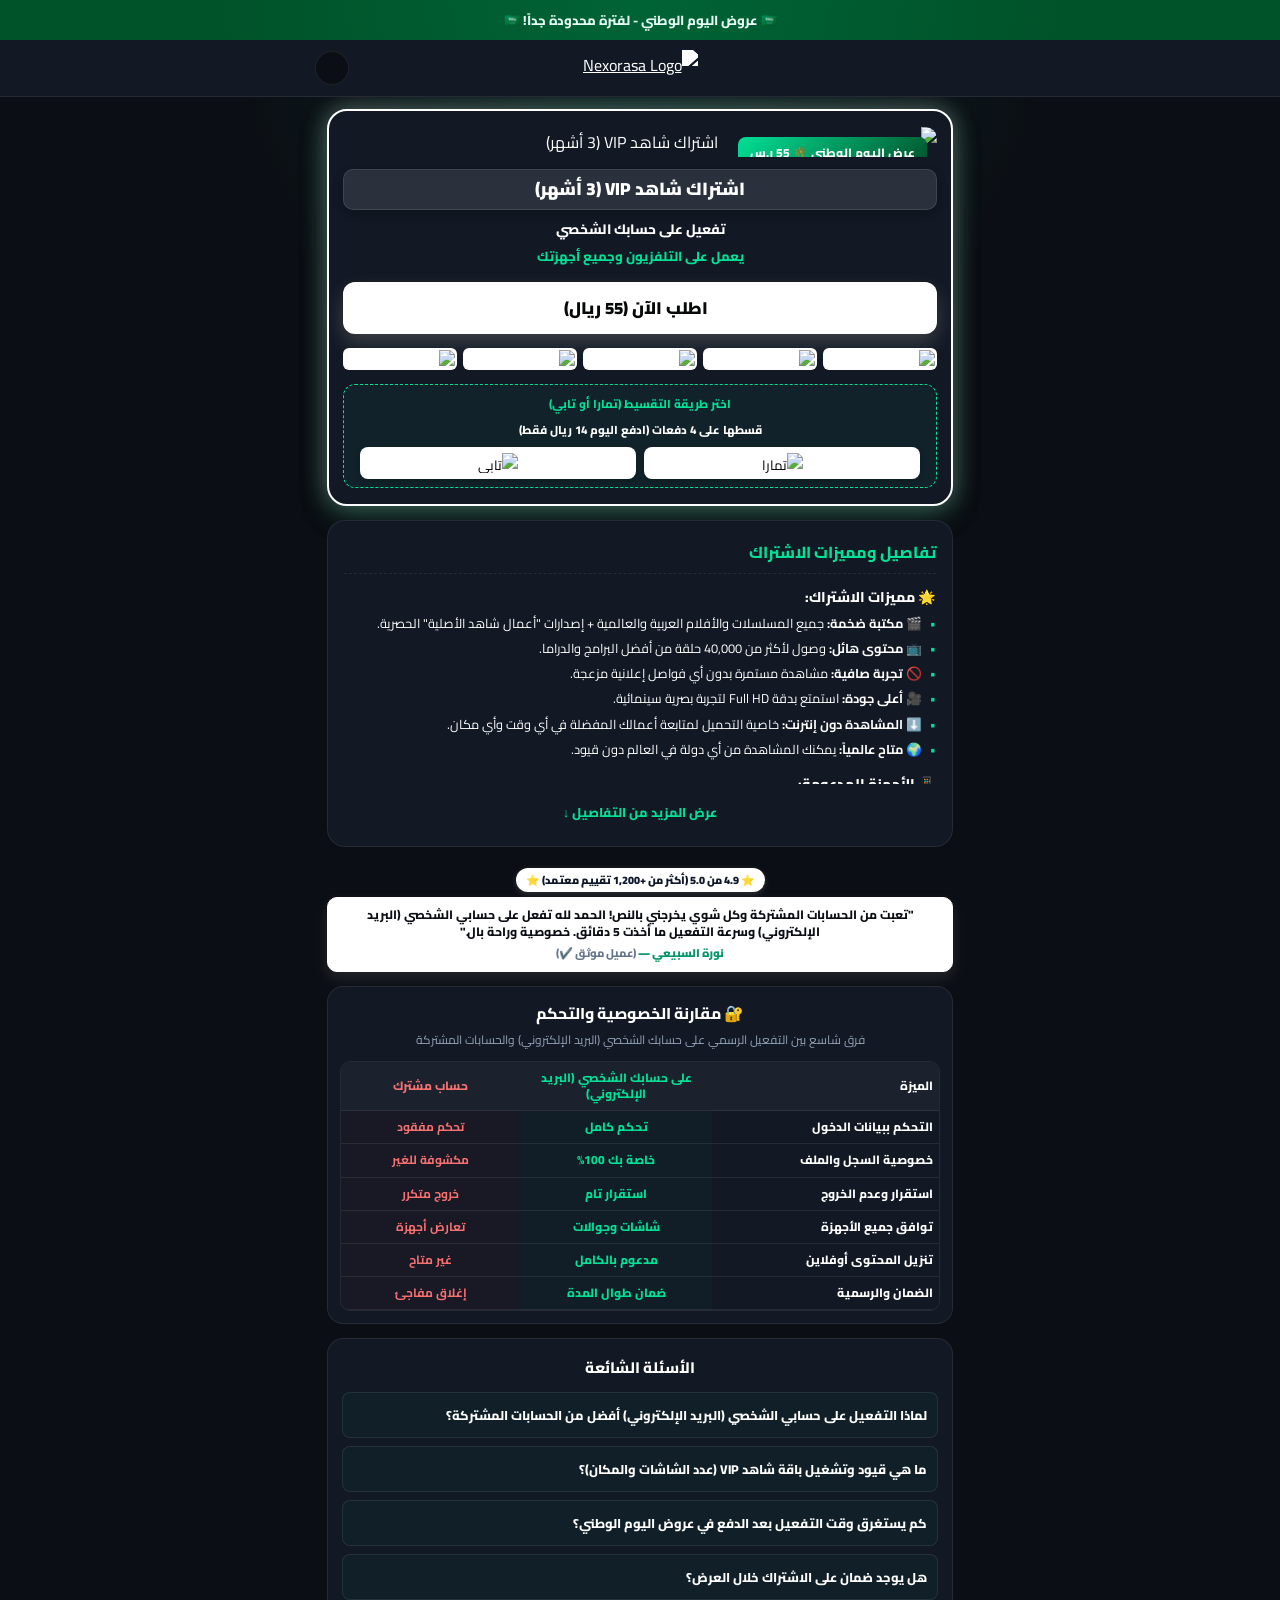
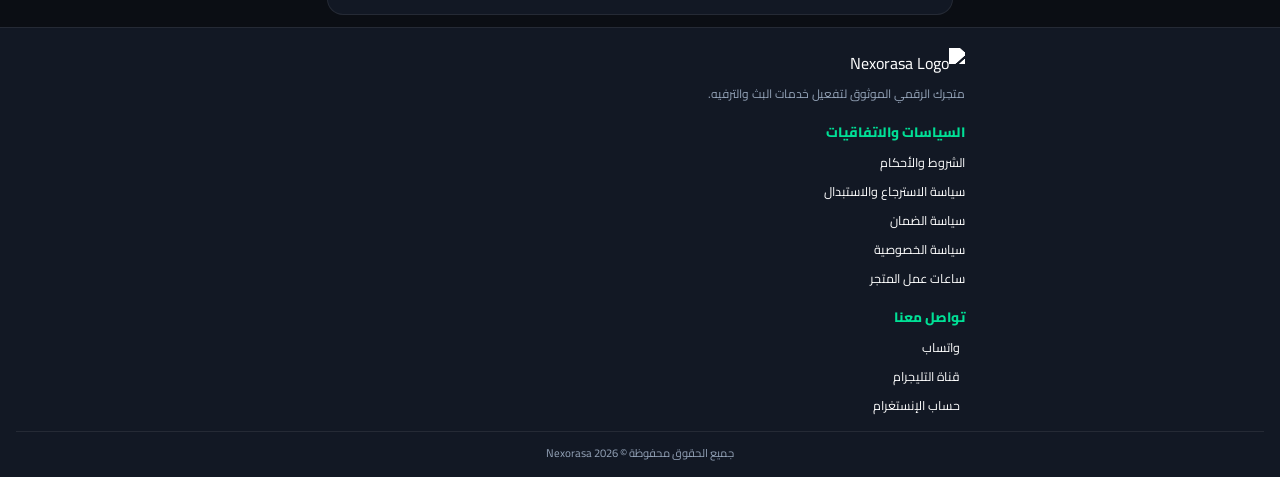
==== commit 2a45ce63: "Update index.html" ====
--- a/index.html
+++ b/index.html
@@ -145,9 +145,9 @@
             </div>
             <div class="review-bar-wrapper-white">
                 <div class="review-bar-card-white" id="reviewBarCard">
-                    <p class="review-bar-text-dark" id="reviewBarText">"تعبت من الحسابات المشتركة وكل شوي يخرجني بالنص! الحمد لله تفعل على حسابي الشخصي (البريد الإلكتروني) وسرعة التفعيل ما أخذت 5 دقائق."</p>
+                    <p class="review-bar-text-dark" id="reviewBarText">ممتاز وسريع جداً، شكراً لكم.</p>
                     <div class="review-bar-author-dark" id="reviewBarAuthor">
-                        <span>نورة السبيعي</span> — <span class="verified-label-dark">(عميل موثق ✔️)</span>
+                        <span>نورة العتيبي</span> — <span class="verified-label-dark">(عميل موثق ✔️)</span>
                     </div>
                 </div>
             </div>
--- a/style.css
+++ b/style.css
@@ -113,7 +113,7 @@
     font-size: 0.75rem; font-weight: 800; padding: 4px 12px; border-radius: 8px; z-index: 2;
 }
 
-/* الإطار الرمادي لعنوان المنتج والعبارة البيضاء تحته */
+/* الإطار الرمادي والعناصر المتحركة */
 .title-subtitle-wrapper {
     display: flex;
     flex-direction: column;
@@ -144,13 +144,31 @@
 body.light-mode .gray-frame-card .product-title {
     color: #0f172a !important;
 }
-.sub-badge-text-white {
+
+.rotating-sub-box {
+    display: flex;
+    flex-direction: column;
+    align-items: center;
+    gap: 2px;
+    width: 100%;
+    min-height: 44px;
+}
+.sub-badge-static {
     color: #ffffff !important;
     font-size: 0.85rem;
     font-weight: 800;
-}
-body.light-mode .sub-badge-text-white {
+    white-space: nowrap;
+}
+body.light-mode .sub-badge-static {
     color: #059669 !important;
+}
+.sub-badge-rotating {
+    color: var(--primary);
+    font-size: 0.82rem;
+    font-weight: 800;
+    white-space: nowrap;
+    opacity: 1;
+    transition: opacity 0.4s ease;
 }
 
 /* زر اطلب الآن المصغر */
@@ -221,7 +239,7 @@
 .styled-list li::before { content: "•"; position: absolute; right: 0; color: var(--primary); font-weight: bold; }
 .highlight-text-sm { color: var(--accent-gold); font-size: 0.78rem; font-weight: 800; margin-top: 4px; }
 
-/* قسم التقييمات المصغر والمدمج (أصبح أصغر حجماً وأكثر رشاقة بدون حيز زائد) */
+/* قسم التقييمات المصغر والمدمج */
 .compact-review-section { margin-top: 2px; }
 .review-header-white { text-align: center; margin-bottom: 4px; }
 .review-header-white span {
@@ -277,7 +295,7 @@
 .footer-col a, .footer-col button { color: var(--text-pure); text-decoration: none; font-size: 0.78rem; background: none; border: none; cursor: pointer; padding: 0; text-align: right; display: flex; align-items: center; gap: 5px; }
 .footer-bottom { text-align: center; padding-top: 10px; border-top: 1px solid var(--surface-card-border); color: var(--text-muted); font-size: 0.7rem; }
 
-/* شريط الشراء المحدث للجوال (~7% من ارتفاع الشاشة) */
+/* شريط الشراء المحدث للجوال */
 .mobile-sticky-checkout {
     position: fixed; bottom: 0; left: 0; right: 0; z-index: 1000;
     background: rgba(18, 24, 36, 0.96);
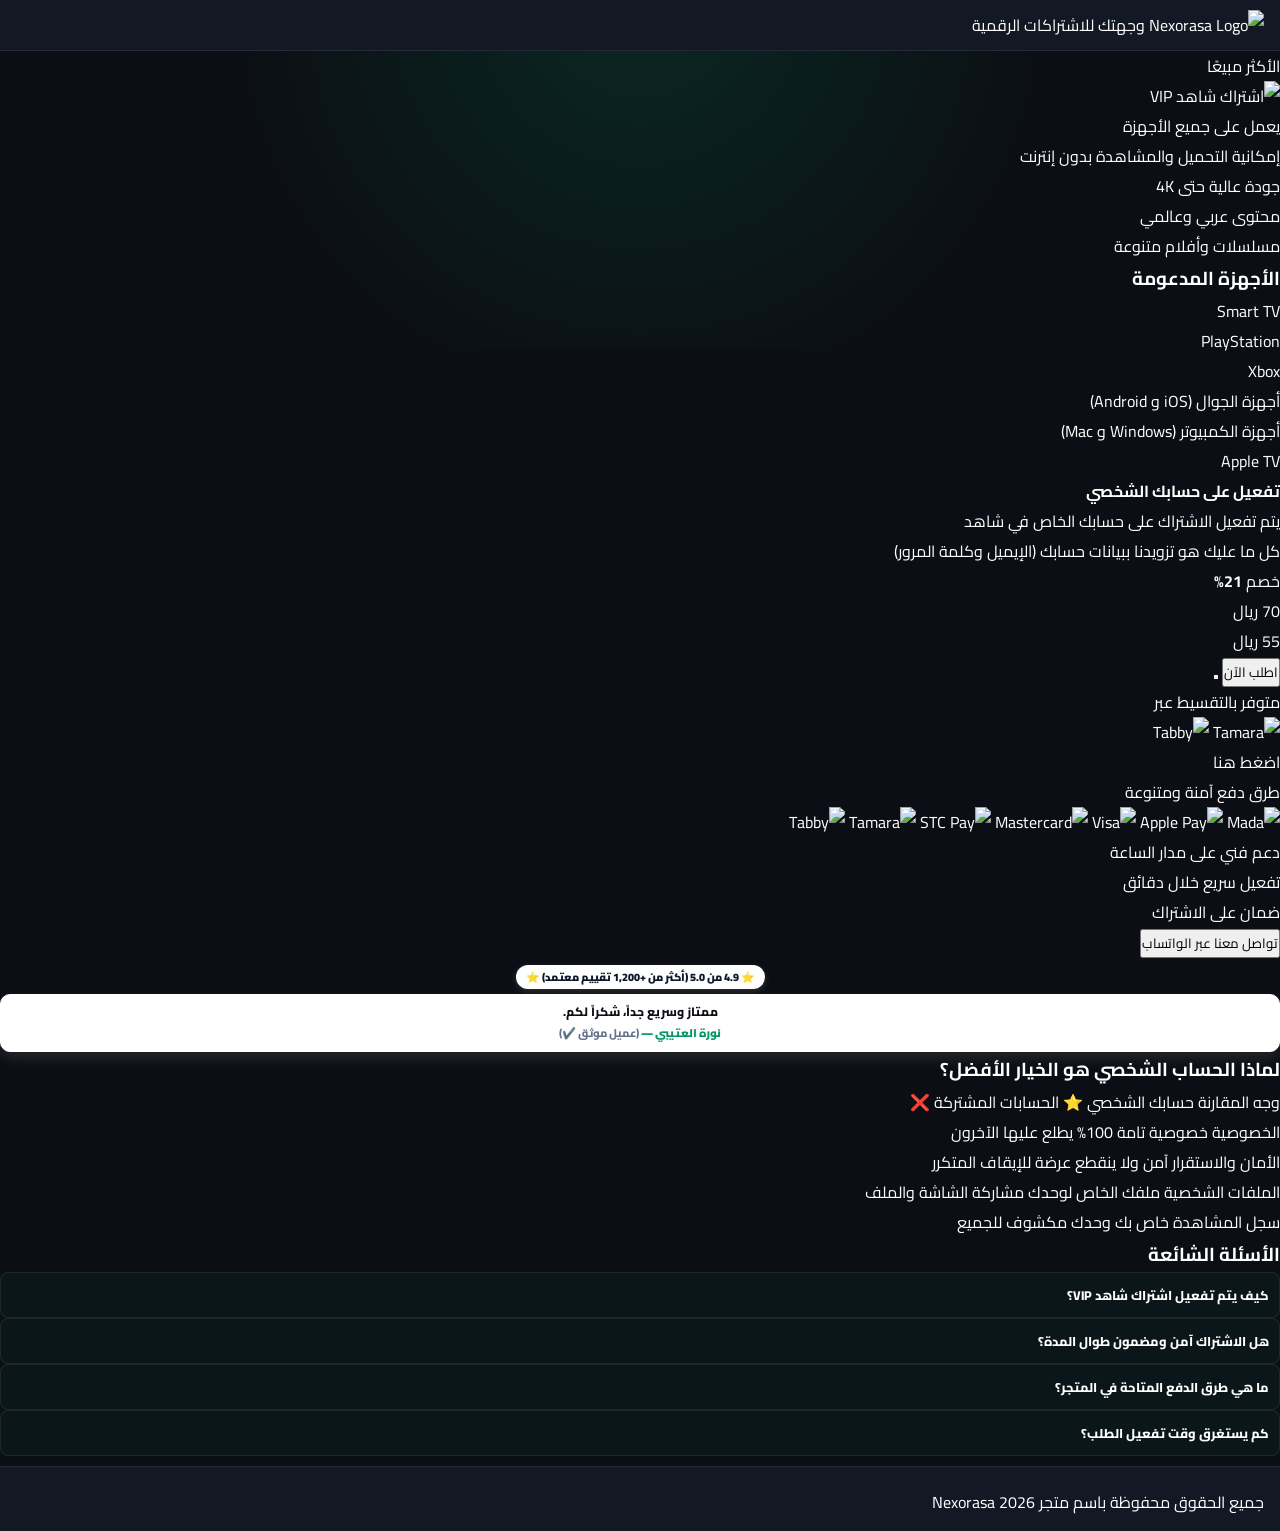
==== commit 05fa4080: "Update index.html" ====
--- a/index.html
+++ b/index.html
@@ -4,14 +4,16 @@
     <meta charset="UTF-8">
     <meta name="viewport" content="width=device-width, initial-scale=1.0, maximum-scale=1.0, user-scalable=no">
     <title>Nexorasa | اشتراك شاهد VIP (3 أشهر)</title>
-    <meta name="description" content="اشتراك شاهد VIP (3 أشهر) رسمي ومضمون بتفعيل مباشر على حسابك الشخصي.">
     
+    <!-- خط Cairo المعتمد -->
     <link rel="preconnect" href="https://fonts.googleapis.com">
     <link rel="preconnect" href="https://fonts.gstatic.com" crossorigin>
     <link href="https://fonts.googleapis.com/css2?family=Cairo:wght@400;500;600;700;800;900&display=swap" rel="stylesheet">
     
+    <!-- الأيقونات -->
     <script src="https://unpkg.com/lucide@latest"></script>
 
+    <!-- RMZ Embed Script للدفع المباشر -->
     <script src="https://embed-js.rmz.gg/rmz-embed.js"></script>
 
     <link rel="stylesheet" href="style.css">
@@ -19,133 +21,185 @@
 <body>
     <div class="ambient-glow"></div>
 
-    <div class="national-day-bar">
-        <span>🇸🇦 عروض اليوم الوطني - لفترة محدودة جداً! 🇸🇦</span>
-    </div>
-
-    <header>
-        <div class="header-container">
-            <div class="header-spacer"></div>
-            
-            <a href="#" class="brand-logo">
-                <img src="https://c.top4top.io/p_3877h1xkz1.png" alt="Nexorasa Logo" class="logo-img">
-            </a>
-
-            <div class="header-actions-left">
-                <button type="button" class="theme-toggle-btn" id="themeToggleBtn" onclick="toggleAppTheme()" title="تبديل الوضع">
-                    <i data-lucide="sun" id="themeIcon" size="16"></i>
+    <!-- حاوية الجوال المرجعية (Pixel-Perfect Viewport) -->
+    <div class="mobile-master-container">
+
+        <!-- الهيدر العلوي -->
+        <header class="master-header">
+            <div class="header-logo-area">
+                <img src="https://c.top4top.io/p_3877h1xkz1.png" alt="Nexorasa Logo" class="master-logo-img">
+                <span class="master-logo-sub">وجهتك للاشتراكات الرقمية</span>
+            </div>
+        </header>
+
+        <!-- صورة المنتج -->
+        <div class="hero-product-banner">
+            <div class="hot-sale-badge">
+                <i data-lucide="flame" size="14"></i> الأكثر مبيعًا
+            </div>
+            <div class="hero-image-only-box">
+                <img src="https://res.cloudinary.com/g78zhcv4/image/upload/v1788635103/file_0000000077688210a05a599d3a9b3abf.png" alt="اشتراك شاهد VIP" class="hero-product-full-asset">
+            </div>
+        </div>
+
+        <!-- شبكة المميزات -->
+        <div class="features-grid-box">
+            <div class="feature-card-item">
+                <i data-lucide="tv" size="22"></i>
+                <span>يعمل على جميع الأجهزة</span>
+            </div>
+            <div class="feature-card-item">
+                <i data-lucide="download" size="22"></i>
+                <span>إمكانية التحميل والمشاهدة بدون إنترنت</span>
+            </div>
+            <div class="feature-card-item">
+                <i data-lucide="monitor-play" size="22"></i>
+                <span>جودة عالية حتى 4K</span>
+            </div>
+            <div class="feature-card-item">
+                <i data-lucide="globe" size="22"></i>
+                <span>محتوى عربي وعالمي</span>
+            </div>
+            <div class="feature-card-item full-width-feat">
+                <i data-lucide="play-circle" size="22"></i>
+                <span>مسلسلات وأفلام متنوعة</span>
+            </div>
+        </div>
+
+        <!-- الأجهزة المدعومة -->
+        <div class="section-container">
+            <h3 class="section-title-center">الأجهزة المدعومة</h3>
+            <div class="devices-row-grid">
+                <div class="device-icon-item">
+                    <i data-lucide="tv" size="24"></i>
+                    <span>Smart TV</span>
+                </div>
+                <div class="device-icon-item">
+                    <i data-lucide="gamepad-2" size="24"></i>
+                    <span>PlayStation</span>
+                </div>
+                <div class="device-icon-item">
+                    <i data-lucide="disc" size="24"></i>
+                    <span>Xbox</span>
+                </div>
+                <div class="device-icon-item">
+                    <i data-lucide="smartphone" size="24"></i>
+                    <span>أجهزة الجوال (iOS و Android)</span>
+                </div>
+                <div class="device-icon-item">
+                    <i data-lucide="laptop" size="24"></i>
+                    <span>أجهزة الكمبيوتر (Windows و Mac)</span>
+                </div>
+                <div class="device-icon-item">
+                    <i data-lucide="tv-2" size="24"></i>
+                    <span>Apple TV</span>
+                </div>
+            </div>
+        </div>
+
+        <!-- قسم التفعيل على الحساب الشخصي -->
+        <div class="personal-activation-box">
+            <div class="activation-glow-line"></div>
+            <div class="activation-content-row">
+                <div class="activation-text-col">
+                    <h4>تفعيل على حسابك الشخصي</h4>
+                    <p>يتم تفعيل الاشتراك على حسابك الخاص في شاهد<br>كل ما عليك هو تزويدنا ببيانات حسابك (الإيميل وكلمة المرور)</p>
+                </div>
+                <div class="activation-icon-col">
+                    <div class="user-avatar-circle">
+                        <i data-lucide="user" size="28"></i>
+                    </div>
+                </div>
+            </div>
+            <div class="activation-shield-badge">
+                <i data-lucide="shield-check" size="20"></i>
+            </div>
+        </div>
+
+        <!-- قسم السعر والخصم وأزرار الشراء -->
+        <div class="pricing-purchase-box">
+            <div class="price-action-row">
+                <div class="discount-percent-badge">
+                    <span>خصم</span>
+                    <strong>21%</strong>
+                </div>
+                <div class="price-numbers-col">
+                    <span class="old-price-tag">70 ريال</span>
+                    <div class="current-price-main">55 <span>ريال</span></div>
+                </div>
+            </div>
+
+            <div class="purchase-buttons-row">
+                <button type="button" class="btn-primary-checkout btn-checkout-rmz" data-rmz-product="29956" data-rmz-key="rmz_pk_1701_hYJycm6zIUMEdb491fVxML2D" data-rmz-theme="auto" data-rmz-config='{"hideQuantity":true,"hideCoupon":true}'>
+                    <i data-lucide="shopping-cart" size="20"></i>
+                    <span>اطلب الآن</span>
                 </button>
-            </div>
-        </div>
-    </header>
-
-    <main class="main-container">
-
-        <section class="product-unified-card">
-            
-            <div class="main-image-card">
-                <span class="product-badge-tag">عرض اليوم الوطني 🌴 55 ر.س</span>
-                <img src="https://res.cloudinary.com/g78zhcv4/image/upload/v1786735057/file_00000000e82081f4a1c48e477597927a.png" alt="اشتراك شاهد VIP (3 أشهر)" class="main-product-img">
-            </div>
-
-            <div class="title-subtitle-wrapper">
-                <div class="gray-frame-card">
-                    <h1 class="product-title">اشتراك شاهد VIP (3 أشهر)</h1>
-                </div>
-                <div class="rotating-sub-box">
-                    <span class="sub-badge-static">تفعيل على حسابك الشخصي</span>
-                    <span class="sub-badge-rotating" id="rotatingFeatureText">يعمل على التلفزيون وجميع أجهزتك</span>
-                </div>
-            </div>
-
-            <div class="main-checkout-wrap">
-                <button type="button" class="btn-checkout-white-compact" data-rmz-product="29956" data-rmz-key="rmz_pk_1701_hYJycm6zIUMEdb491fVxML2D" data-rmz-theme="auto" data-rmz-config='{"hideQuantity":true,"hideCoupon":true}'>
-                    <i data-lucide="zap" size="20"></i>
-                    <span>اطلب الآن (55 ريال)</span>
+                <button type="button" class="btn-wishlist-icon" aria-label="إضافة للمفضلة" id="wishlistToggleBtn">
+                    <i data-lucide="heart" size="22"></i>
                 </button>
             </div>
 
-            <div class="payments-supported-grid">
+            <!-- بنر التقسيط عبر تابي و تمارا -->
+            <div class="installment-whatsapp-banner" onclick="openInstallmentWhatsApp()">
+                <div class="inst-banner-left">
+                    <span>متوفر بالتقسيط عبر</span>
+                    <div class="inst-mini-logos">
+                        <img src="https://res.cloudinary.com/g78zhcv4/image/upload/v1786686868/IMG_20260813_183018.png" alt="Tamara">
+                        <img src="https://res.cloudinary.com/g78zhcv4/image/upload/v1786686868/IMG_20260813_183233.png" alt="Tabby">
+                    </div>
+                </div>
+                <div class="inst-banner-right">
+                    <span class="click-here-link">اضغط هنا <i data-lucide="arrow-left" size="14"></i></span>
+                </div>
+            </div>
+        </div>
+
+        <!-- طرق الدفع الآمنة ومتنوعة -->
+        <div class="payment-methods-box">
+            <p class="pay-methods-title">طرق دفع آمنة ومتنوعة</p>
+            <div class="pay-logos-grid">
                 <img src="https://res.cloudinary.com/g78zhcv4/image/upload/v1786686868/IMG_20260813_183130.png" alt="Mada">
                 <img src="https://res.cloudinary.com/g78zhcv4/image/upload/v1786686869/IMG_20260813_183055.png" alt="Apple Pay">
                 <img src="https://res.cloudinary.com/g78zhcv4/image/upload/v1786686869/IMG_20260813_183155.png" alt="Visa">
                 <img src="https://res.cloudinary.com/g78zhcv4/image/upload/v1786686868/IMG_20260813_183255.png" alt="Mastercard">
                 <img src="https://res.cloudinary.com/g78zhcv4/image/upload/v1786686868/IMG_20260813_182948.png" alt="STC Pay">
-            </div>
-
-            <div class="installment-promo-banner">
-                <div class="inst-banner-title-sm">اختر طريقة التقسيط (تمارا أو تابي)</div>
-                <div class="inst-banner-text">قسطها على 4 دفعات (ادفع اليوم 14 ريال فقط)</div>
-                <div class="inst-banner-btns">
-                    <button type="button" onclick="openGatewayModal('3m', 'tamara')" class="inst-mini-btn" title="التقسيط عبر تمارا">
-                        <img src="https://res.cloudinary.com/g78zhcv4/image/upload/v1786686868/IMG_20260813_183018.png" alt="تمارا">
-                    </button>
-                    <button type="button" onclick="openGatewayModal('3m', 'tabby')" class="inst-mini-btn" title="التقسيط عبر تابي">
-                        <img src="https://res.cloudinary.com/g78zhcv4/image/upload/v1786686868/IMG_20260813_183233.png" alt="تابي">
-                    </button>
-                </div>
-            </div>
-
-        </section>
-
-        <section class="additional-details-section">
-            <h2 class="section-block-title">تفاصيل ومميزات الاشتراك</h2>
-            
-            <div class="details-content-box collapsible-content" id="fullDetailsBox">
-                
-                <div class="detail-block">
-                    <h3>🌟 مميزات الاشتراك:</h3>
-                    <ul class="styled-list">
-                        <li>🎬 <strong>مكتبة ضخمة:</strong> جميع المسلسلات والأفلام العربية والعالمية + إصدارات "أعمال شاهد الأصلية" الحصرية.</li>
-                        <li>📺 <strong>محتوى هائل:</strong> وصول لأكثر من 40,000 حلقة من أفضل البرامج والدراما.</li>
-                        <li>🚫 <strong>تجربة صافية:</strong> مشاهدة مستمرة بدون أي فواصل إعلانية مزعجة.</li>
-                        <li>🎥 <strong>أعلى جودة:</strong> استمتع بدقة Full HD لتجربة بصرية سينمائية.</li>
-                        <li>⬇️ <strong>المشاهدة دون إنترنت:</strong> خاصية التحميل لمتابعة أعمالك المفضلة في أي وقت وأي مكان.</li>
-                        <li>🌍 <strong>متاح عالمياً:</strong> يمكنك المشاهدة من أي دولة في العالم دون قيود.</li>
-                    </ul>
-                </div>
-
-                <div class="detail-block">
-                    <h3>📱 الأجهزة المدعومة:</h3>
-                    <p>الاشتراك يعمل بكفاءة عالية على جميع أجهزتك المفضلة:</p>
-                    <p class="highlight-text-sm">( الجوال 📱 – الآيباد 📱 – التابلت 📱 – اللابتوب 💻 – الكمبيوتر 🖥️ – التلفزيون الذكي 📺 )</p>
-                </div>
-
-                <div class="detail-block">
-                    <h3>⚠️ حدود الأجهزة والقيود (حسب سياسة المنصة):</h3>
-                    <p>لضمان استقرار الخدمة والالتزام بسياسات منصة "شاهد"، يرجى ملاحظة الآتي:</p>
-                    <ul class="styled-list">
-                        <li><strong>بدون محتوى رياضي:</strong> الباقة مخصصة للترفيه فقط (أفلام ومسلسلات) ولا تشمل قنوات SSC أو الدوري السعودي.</li>
-                        <li><strong>عدد الأجهزة:</strong> يمكنك تسجيل الدخول في أجهزة متعددة، ولكن المشاهدة المتزامنة تقتصر على:
-                            <br>• جهازي (2) جوال/تابلت.
-                            <br>• شاشتين (2) تلفزيون ذكي.
-                        </li>
-                    </ul>
-                </div>
-
-                <div class="detail-block">
-                    <h3>🛠️ طريقة التفعيل والضمان:</h3>
-                    <ul class="styled-list">
-                        <li>يتم التفعيل مباشرة على إيميلك الشخصي لضمان الخصوصية التامة لسجل مشاهداتك.</li>
-                        <li>اشتراك رسمي ونظامي 100% يضمن لك الاستمرارية طوال الفترة المحددة (90 يوماً).</li>
-                        <li>دعم فني متواصل لضمان أفضل تجربة مستخدم.</li>
-                    </ul>
-                </div>
-
-            </div>
-
-            <button type="button" class="btn-toggle-more" onclick="toggleDescription('fullDetailsBox', this)">
-                <span>عرض المزيد من التفاصيل ↓</span>
+                <img src="https://res.cloudinary.com/g78zhcv4/image/upload/v1786686868/IMG_20260813_183018.png" alt="Tamara">
+                <img src="https://res.cloudinary.com/g78zhcv4/image/upload/v1786686868/IMG_20260813_183233.png" alt="Tabby">
+            </div>
+        </div>
+
+        <!-- مميزات وثقة إضافية -->
+        <div class="bottom-trust-perks">
+            <div class="trust-perk-item">
+                <i data-lucide="headphones" size="20"></i>
+                <span>دعم فني على مدار الساعة</span>
+            </div>
+            <div class="trust-perk-item">
+                <i data-lucide="zap" size="20"></i>
+                <span>تفعيل سريع خلال دقائق</span>
+            </div>
+            <div class="trust-perk-item">
+                <i data-lucide="shield-check" size="20"></i>
+                <span>ضمان على الاشتراك</span>
+            </div>
+        </div>
+
+        <!-- زر التواصل عبر الواتساب المباشر -->
+        <div class="whatsapp-floating-section">
+            <button type="button" class="btn-whatsapp-direct" onclick="openDirectWhatsApp()">
+                <i data-lucide="message-circle" size="20"></i>
+                <span>تواصل معنا عبر الواتساب</span>
             </button>
-        </section>
-
+        </div>
+
+        <!-- صندوق التقييمات -->
         <section class="compact-review-section">
             <div class="review-header-white">
                 <span>⭐ 4.9 من 5.0 (أكثر من +1,200 تقييم معتمد) ⭐</span>
             </div>
             <div class="review-bar-wrapper-white">
                 <div class="review-bar-card-white" id="reviewBarCard">
-                    <p class="review-bar-text-dark" id="reviewBarText">ممتاز وسريع جداً، شكراً لكم.</p>
+                    <p class="review-bar-text-dark" id="reviewBarText">التفعيل ما أخذ دقايق، يعطيهم العافية.</p>
                     <div class="review-bar-author-dark" id="reviewBarAuthor">
                         <span>نورة العتيبي</span> — <span class="verified-label-dark">(عميل موثق ✔️)</span>
                     </div>
@@ -153,423 +207,86 @@
             </div>
         </section>
 
-        <section class="email-features-section">
-            <div class="email-sec-header">
-                <h2>🔐 مقارنة الخصوصية والتحكم</h2>
-                <p>فرق شاسع بين التفعيل الرسمي على حسابك الشخصي (البريد الإلكتروني) والحسابات المشتركة</p>
-            </div>
-
-            <div class="mobile-comp-wrapper">
-                <table class="mobile-comp-table">
-                    <thead>
-                        <tr>
-                            <th class="th-feature">الميزة</th>
-                            <th class="th-personal">على حسابك الشخصي (البريد الإلكتروني)</th>
-                            <th class="th-shared">حساب مشترك</th>
-                        </tr>
-                    </thead>
-                    <tbody>
-                        <tr>
-                            <td class="td-feature">التحكم ببيانات الدخول</td>
-                            <td class="td-personal"><i data-lucide="check-circle-2" size="14"></i> تحكم كامل</td>
-                            <td class="td-shared"><i data-lucide="x-circle" size="14"></i> تحكم مفقود</td>
-                        </tr>
-                        <tr>
-                            <td class="td-feature">خصوصية السجل والملف</td>
-                            <td class="td-personal"><i data-lucide="check-circle-2" size="14"></i> خاصة بك 100%</td>
-                            <td class="td-shared"><i data-lucide="x-circle" size="14"></i> مكشوفة للغير</td>
-                        </tr>
-                        <tr>
-                            <td class="td-feature">استقرار وعدم الخروج</td>
-                            <td class="td-personal"><i data-lucide="check-circle-2" size="14"></i> استقرار تام</td>
-                            <td class="td-shared"><i data-lucide="alert-triangle" size="14"></i> خروج متكرر</td>
-                        </tr>
-                        <tr>
-                            <td class="td-feature">توافق جميع الأجهزة</td>
-                            <td class="td-personal"><i data-lucide="check-circle-2" size="14"></i> شاشات وجوالات</td>
-                            <td class="td-shared"><i data-lucide="x-circle" size="14"></i> تعارض أجهزة</td>
-                        </tr>
-                        <tr>
-                            <td class="td-feature">تنزيل المحتوى أوفلاين</td>
-                            <td class="td-personal"><i data-lucide="check-circle-2" size="14"></i> مدعوم بالكامل</td>
-                            <td class="td-shared"><i data-lucide="x-circle" size="14"></i> غير متاح</td>
-                        </tr>
-                        <tr>
-                            <td class="td-feature">الضمان والرسمية</td>
-                            <td class="td-personal"><i data-lucide="check-circle-2" size="14"></i> ضمان طوال المدة</td>
-                            <td class="td-shared"><i data-lucide="x-circle" size="14"></i> إغلاق مفاجئ</td>
-                        </tr>
-                    </tbody>
-                </table>
-            </div>
-        </section>
-
-        <section class="faq-section">
-            <h2 class="mini-section-title">الأسئلة الشائعة</h2>
-            <div class="faq-wrapper">
-                <div class="faq-item" onclick="toggleFaq(this)">
-                    <div class="faq-question">
-                        <span>لماذا التفعيل على حسابي الشخصي (البريد الإلكتروني) أفضل من الحسابات المشتركة؟</span>
-                        <i data-lucide="chevron-down" class="chevron" size="14"></i>
-                    </div>
-                    <div class="faq-answer">لأن التفعيل على حسابك الشخصي (البريد الإلكتروني) يمنحك خصوصية كاملة، أماناً تاماً لحسابك، وتحكماً كاملاً دون أن يشاركك أحد في إعداداتك أو سجلك.</div>
-                </div>
-                <div class="faq-item" onclick="toggleFaq(this)">
-                    <div class="faq-question">
-                        <span>ما هي قيود وتشغيل باقة شاهد VIP (عدد الشاشات والمكان)؟</span>
-                        <i data-lucide="chevron-down" class="chevron" size="14"></i>
-                    </div>
-                    <div class="faq-answer">باقة VIP تتيح لك المشاهدة والتشغيل على شاشتين في نفس الوقت بشرط أن تكونا من نفس العنوان المنزلي (شبكة الواي فاي).</div>
-                </div>
-                <div class="faq-item" onclick="toggleFaq(this)">
-                    <div class="faq-question">
-                        <span>كم يستغرق وقت التفعيل بعد الدفع في عروض اليوم الوطني؟</span>
-                        <i data-lucide="chevron-down" class="chevron" size="14"></i>
-                    </div>
-                    <div class="faq-answer">رغم الإقبال المرتفع على العروض، يتم تجهيز الطلبات وتفعيلها في وقت قياسي يتراوح عادة من 15 دقيقة إلى ساعات قليلة كحد أقصى بعد تأكيد الدفع.</div>
-                </div>
-                <div class="faq-item" onclick="toggleFaq(this)">
-                    <div class="faq-question">
-                        <span>هل يوجد ضمان على الاشتراك خلال العرض؟</span>
-                        <i data-lucide="chevron-down" class="chevron" size="14"></i>
-                    </div>
-                    <div class="faq-answer">نعم، نقدم ضماناً كاملاً يغطي استمرارية الاشتراك طوال 90 يوماً بالكامل.</div>
-                </div>
-            </div>
-        </section>
-
-    </main>
-
-    <footer>
-        <div class="footer-content">
-            <div class="footer-brand">
-                <img src="https://c.top4top.io/p_3877h1xkz1.png" alt="Nexorasa Logo" class="footer-logo-img">
-                <p>متجرك الرقمي الموثوق لتفعيل خدمات البث والترفيه.</p>
-            </div>
-            <div class="footer-col">
-                <h4>السياسات والاتفاقيات</h4>
-                <ul>
-                    <li><button type="button" onclick="openPolicyModal('termsModal')">الشروط والأحكام</button></li>
-                    <li><button type="button" onclick="openPolicyModal('refundModal')">سياسة الاسترجاع والاستبدال</button></li>
-                    <li><button type="button" onclick="openPolicyModal('warrantyModal')">سياسة الضمان</button></li>
-                    <li><button type="button" onclick="openPolicyModal('privacyModal')">سياسة الخصوصية</button></li>
-                    <li><button type="button" onclick="openPolicyModal('hoursModal')">ساعات عمل المتجر</button></li>
-                </ul>
-            </div>
-            <div class="footer-col">
-                <h4>تواصل معنا</h4>
-                <ul>
-                    <li>
-                        <a href="https://wa.me/966551040375" target="_blank">
-                            <i data-lucide="message-circle" size="15" style="color: #25d366;"></i>
-                            <span>واتساب</span>
-                        </a>
-                    </li>
-                    <li>
-                        <a href="https://t.me/nexorasa" target="_blank">
-                            <i data-lucide="send" size="15" style="color: #229ED9;"></i>
-                            <span>قناة التليجرام</span>
-                        </a>
-                    </li>
-                    <li>
-                        <a href="https://instagram.com/sa.nexora" target="_blank">
-                            <i data-lucide="instagram" size="15" style="color: #E1306C;"></i>
-                            <span>حساب الإنستغرام</span>
-                        </a>
-                    </li>
-                </ul>
-            </div>
-        </div>
-        <div class="footer-bottom">جميع الحقوق محفوظة © Nexorasa 2026</div>
-    </footer>
-
-    <div class="mobile-sticky-checkout">
-        <div class="sticky-price-info">
-            <span class="sticky-price-label">المبلغ الإجمالي</span>
-            <span class="sticky-price-num">55 ر.س</span>
-        </div>
-        <button type="button" class="btn-sticky-checkout" data-rmz-product="29956" data-rmz-key="rmz_pk_1701_hYJycm6zIUMEdb491fVxML2D" data-rmz-theme="auto" data-rmz-config='{"hideQuantity":true,"hideCoupon":true}'>
-            <span>اطلب الآن</span>
-            <i data-lucide="zap" size="16"></i>
-        </button>
-    </div>
-
-    <div class="modal-overlay" id="installmentModal">
-        <div class="modal-card">
-            <div class="modal-header">
-                <h3 class="modal-title" id="modalPlanTitle">خريطة التقسيط</h3>
-                <button class="modal-close-x" onclick="closePolicyModal('installmentModal')"><i data-lucide="x" size="16"></i></button>
-            </div>
-            <div class="timeline-container">
-                <div class="timeline-title" id="installmentGatewayTitle">جدول دفعات الأقساط على 4 دفعات:</div>
-                <div class="installments-grid">
-                    <div class="inst-step"><span>اليوم</span><strong>14 ر.س</strong></div>
-                    <div class="inst-step"><span>شهر 2</span><strong>14 ر.س</strong></div>
-                    <div class="inst-step"><span>شهر 3</span><strong>14 ر.س</strong></div>
-                    <div class="inst-step"><span>شهر 4</span><strong>14 ر.س</strong></div>
-                </div>
-                <div class="inst-total">
-                    <span>إجمالي المبلغ:</span>
-                    <strong style="color: var(--primary);">56 ريال</strong>
-                </div>
-            </div>
-            <div class="modal-saudi-note">🇸🇦 خدمة التقسيط متاحة لعملاء المملكة العربية السعودية فقط.</div>
-            <button class="btn-whatsapp-inst" onclick="proceedToWhatsAppInstallment()">
-                <i data-lucide="credit-card" size="16"></i> اطلب رابط التقسيط الآن عبر الواتساب
-            </button>
-        </div>
-    </div>
-
-    <div class="modal-overlay" id="termsModal">
-        <div class="modal-card" style="max-width: 700px; max-height: 88vh;">
-            <div class="modal-header">
-                <h3 class="modal-title"><i data-lucide="file-text" size="18"></i>الشروط والأحكام – متجر NEXORA SA</h3>
-                <button class="modal-close-x" onclick="closePolicyModal('termsModal')"><i data-lucide="x" size="16"></i></button>
-            </div>
-            <div class="modal-body-content">
-                <p>مرحبًا بك في NEXORA SA، وجهتك للحصول على الاشتراكات والخدمات الرقمية والترفيهية.</p>
-                <p>باستخدامك لمتجر NEXORA SA أو إتمام أي عملية شراء، فإنك تقر بقراءة هذه الشروط والأحكام والموافقة عليها.</p>
-
-                <h4>1. طبيعة خدمات المتجر</h4>
-                <p>يقدم متجر NEXORA SA خدمات واشتراكات رقمية وترفيهية يتم تفعيلها أو توفيرها للعميل وفق آلية كل منتج.</p>
-                <p>المنصات والخدمات التي يتم الاشتراك بها مملوكة ومدارة من قبل الشركات والجهات المالكة لها، ولا يدعي متجر NEXORA SA ملكية أو تطوير هذه المنصات.</p>
-                <p>تخضع كل خدمة لشروط وسياسات الجهة المالكة لها، وقد تختلف طريقة التفعيل أو الاستخدام حسب المنتج.</p>
-
-                <h4>2. مسؤولية المتجر</h4>
-                <p>تقتصر مسؤولية NEXORA SA على تنفيذ الطلب وتفعيل أو توفير الاشتراك المتفق عليه حسب تفاصيل المنتج.</p>
-                <p>لا يتحمل المتجر مسؤولية أي تغييرات تصدر من المنصة أو مزود الخدمة، بما في ذلك:</p>
-                <ul>
-                    <li>تحديثات المنصة أو التطبيق.</li>
-                    <li>تغيير المزايا أو المحتوى.</li>
-                    <li>تغيير سياسات الاستخدام.</li>
-                    <li>تغيير الأسعار أو الباقات.</li>
-                    <li>إيقاف أو تعليق بعض الخدمات من قبل المنصة.</li>
-                    <li>أي قيود أو تغييرات تفرضها الجهة المالكة للخدمة.</li>
-                </ul>
-                <p>وفي حال كان المنتج مشمولًا بضمان، يتم التعامل مع المشكلة وفق سياسة الضمان الخاصة بالمنتج.</p>
-
-                <h4>3. سياسة الاسترجاع والاسترداد</h4>
-                <p>نظرًا لطبيعة المنتجات الرقمية، فإن جميع عمليات الشراء تخضع للشروط التالية:</p>
-                <ul>
-                    <li>يمكن طلب الاسترجاع خلال 24 ساعة من تنفيذ الطلب في حال وجود مشكلة في التفعيل أو عدم تمكن المتجر من توفير الخدمة المتفق عليها.</li>
-                    <li>بعد نجاح التفعيل وبدء استخدام الاشتراك، لا يمكن استرجاع قيمة المنتج باعتباره منتجًا رقميًا تم تسليمه وتفعيله.</li>
-                    <li>لا يحق للعميل طلب استرداد بسبب تغيير أو تحديث صادر من المنصة المالكة للخدمة.</li>
-                    <li>في حال وجود ضمان للمنتج، يتم تطبيق سياسة الضمان بدلًا من الاسترجاع، متى كانت المشكلة مشمولة بالضمان.</li>
-                </ul>
-
-                <h4>4. سياسة الضمان</h4>
-                <p>الضمان، عند وجوده، يشمل الاشتراك الذي تم شراؤه وتفعيله من خلال متجر NEXORA SA فقط.</p>
-                <p>ويختلف نطاق ومدة الضمان حسب المنتج، ويتم توضيح ذلك في صفحة المنتج قبل إتمام عملية الشراء.</p>
-                <p>على سبيل المثال:</p>
-                <ul>
-                    <li>اشتراك 3 أشهر: ضمان لمدة 90 يومًا.</li>
-                    <li>اشتراك سنة: ضمان لمدة 12 شهرًا.</li>
-                </ul>
-                <p>يشمل الضمان المشاكل المتعلقة بالاشتراك نفسه خلال مدة الضمان المحددة، وفق طبيعة المنتج.</p>
-                <p>ولا يشمل الضمان:</p>
-                <ul>
-                    <li>تحديثات أو تغييرات المنصة.</li>
-                    <li>تغيير سياسات أو أنظمة مزود الخدمة.</li>
-                    <li>تغيير المحتوى أو المزايا.</li>
-                    <li>الأعطال العامة الناتجة عن المنصة.</li>
-                    <li>إيقاف أو تعليق الخدمة من قبل الشركة المالكة.</li>
-                    <li>المشاكل الناتجة عن استخدام العميل للخدمة بطريقة مخالفة لشروط المنصة.</li>
-                    <li>أي مشكلة لا تتعلق مباشرة بالاشتراك الذي تم شراؤه من المتجر.</li>
-                </ul>
-                <p>وفي حال حدوث مشكلة مشمولة بالضمان، يعمل المتجر على تقديم الحل المناسب وفق حالة الاشتراك وسياسة المنتج.</p>
-
-                <h4>5. مسؤولية العميل</h4>
-                <p>يتحمل العميل مسؤولية:</p>
-                <ul>
-                    <li>تقديم البيانات الصحيحة المطلوبة لتنفيذ الطلب.</li>
-                    <li>التأكد من صحة البريد الإلكتروني أو بيانات الحساب قبل إرسالها.</li>
-                    <li>المحافظة على بيانات الدخول وعدم مشاركتها بشكل يخالف شروط الخدمة.</li>
-                    <li>استخدام الاشتراك وفق شروط وسياسات المنصة المالكة للخدمة.</li>
-                </ul>
-                <p>ولا يتحمل المتجر مسؤولية أي مشكلة ناتجة عن بيانات غير صحيحة أو استخدام مخالف من جانب العميل.</p>
-
-                <h4>6. طبيعة الاشتراكات والخدمات</h4>
-                <p>قد تختلف تفاصيل كل اشتراك من منتج إلى آخر، مثل:</p>
-                <ul>
-                    <li>مدة الاشتراك.</li>
-                    <li>طريقة التفعيل.</li>
-                    <li>الأجهزة المدعومة.</li>
-                    <li>عدد المشاهدات أو الاستخدامات المتزامنة.</li>
-                    <li>المزايا المتاحة.</li>
-                    <li>مدة الضمان.</li>
-                </ul>
-                <p>لذلك يجب على العميل قراءة تفاصيل المنتج وشروطه الخاصة قبل إتمام عملية الشراء.</p>
-
-                <h4>7. التغييرات الصادرة من مزود الخدمة</h4>
-                <p>يحق للمنصة أو الشركة المالكة للخدمة إجراء أي تحديثات أو تغييرات على خدماتها وفق سياساتها الخاصة.</p>
-                <p>ولا يترتب على هذه التغييرات التزام على NEXORA SA بتوفير مزايا إضافية أو تمديد مدة الاشتراك، ما لم تكن المشكلة ضمن نطاق الضمان الموضح في صفحة المنتج.</p>
-
-                <h4>8. إتمام عملية الشراء</h4>
-                <p>إتمام عملية الشراء من متجر NEXORA SA يعني أن العميل:</p>
-                <ul>
-                    <li>اطلع على تفاصيل المنتج.</li>
-                    <li>اطلع على مدة الاشتراك والضمان إن وجد.</li>
-                    <li>اطلع على طريقة التفعيل.</li>
-                    <li>قرأ الشروط والأحكام.</li>
-                    <li>وافق على سياسة الاسترجاع والضمان.</li>
-                </ul>
-
-                <h4>9. التواصل والدعم</h4>
-                <p>في حال وجود مشكلة في الطلب، يمكن للعميل التواصل مع خدمة العملاء خلال مدة الضمان، عند وجود ضمان، مع تزويد فريق الدعم ببيانات الطلب اللازمة للتحقق من الحالة.</p>
-                <p>نسعى دائمًا إلى معالجة المشاكل المتعلقة بالطلبات بأسرع وقت ممكن وتقديم الحل المناسب وفق طبيعة كل حالة.</p>
-
-                <h4>10. ملخص الشروط</h4>
-                <p>باختصار:</p>
-                <ul>
-                    <li>المنتجات الرقمية لا تُسترد بعد نجاح التفعيل.</li>
-                    <li>يمكن طلب الاسترجاع خلال 24 ساعة في حالات مشاكل التفعيل وفق الشروط.</li>
-                    <li>الضمان، إن وجد، يخص الاشتراك نفسه فقط.</li>
-                    <li>مدة الضمان تختلف حسب المنتج ويتم توضيحها في صفحة المنتج.</li>
-                    <li>تحديثات وتغييرات المنصة لا تقع ضمن مسؤولية المتجر.</li>
-                    <li>يجب استخدام الخدمة وفق شروط المنصة المالكة لها.</li>
-                    <li>شراء أي منتج يعني موافقة العميل على هذه الشروط والأحكام.</li>
-                </ul>
-
-                <p style="margin-top: 12px; color: var(--accent-gold); font-weight: 800;">📌 تنويه: هدف NEXORA SA هو تقديم تجربة شراء وتفعيل سهلة وموثوقة، ونحرص على معالجة أي مشكلة تتعلق بطلبات عملائنا وفق سياسة كل منتج وبما يضمن التعامل معها بصورة واضحة وعادلة قدر الإمكان.</p>
-                <p style="font-size: 0.75rem; opacity: 0.8; margin-top: 4px;">آخر تحديث: 2026</p>
-            </div>
-        </div>
-    </div>
-
-    <div class="modal-overlay" id="privacyModal">
-        <div class="modal-card" style="max-width: 700px; max-height: 88vh;">
-            <div class="modal-header">
-                <h3 class="modal-title"><i data-lucide="lock" size="18"></i>سياسة الخصوصية – متجر NEXORA SA</h3>
-                <button class="modal-close-x" onclick="closePolicyModal('privacyModal')"><i data-lucide="x" size="16"></i></button>
-            </div>
-            <div class="modal-body-content">
-                <p>في NEXORA SA نحرص على حماية خصوصية عملائنا والحفاظ على سرية بياناتهم، ونلتزم باستخدام المعلومات التي يتم جمعها بالقدر اللازم لتقديم خدماتنا وتنفيذ الطلبات وتحسين تجربة المستخدم.</p>
-
-                <h4>1. المعلومات التي نجمعها</h4>
-                <p>قد نجمع المعلومات التي يقدمها العميل عند إنشاء الطلب أو استخدام المتجر، مثل:</p>
-                <ul>
-                    <li>الاسم.</li>
-                    <li>البريد الإلكتروني.</li>
-                    <li>رقم الجوال.</li>
-                    <li>بيانات الطلب والاشتراكات التي تم شراؤها.</li>
-                    <li>أي معلومات يرسلها العميل إلى خدمة العملاء.</li>
-                </ul>
-                <p>وقد يتم جمع بعض البيانات التقنية تلقائيًا، مثل نوع الجهاز ومتصفح وعنوان IP، وذلك لأغراض تشغيل الموقع وتحسين الأمان وتجربة المستخدم.</p>
-
-                <h4>2. كيفية استخدام بياناتك</h4>
-                <p>نستخدم البيانات التي يتم جمعها للأغراض التالية:</p>
-                <ul>
-                    <li>تنفيذ الطلبات وتفعيل الخدمات والاشتراكات.</li>
-                    <li>التواصل مع العميل بشأن طلبه.</li>
-                    <li>تقديم الدعم وخدمة العملاء.</li>
-                    <li>معالجة عمليات الدفع والتحقق من الطلبات.</li>
-                    <li>تحسين أداء المتجر وتجربة المستخدم.</li>
-                    <li>إرسال العروض أو التحديثات التسويقية عند توفرها، ويمكن للعميل إلغاء استقبال الرسائل التسويقية في أي وقت.</li>
-                </ul>
-
-                <h4>3. حماية بياناتك</h4>
-                <p>نتخذ إجراءات تقنية وتنظيمية مناسبة للمساعدة في حماية بيانات العملاء من الوصول غير المصرح به أو الاستخدام أو التعديل أو الفقدان.</p>
-                <p>ولا نقوم ببيع بيانات العملاء الشخصية أو تأجيرها لأطراف أخرى لأغراض تجارية.</p>
-
-                <h4>4. مشاركة البيانات مع الأطراف الأخرى</h4>
-                <p>قد تتم مشاركة بعض البيانات مع مزودي الخدمات الذين نحتاج إلى التعامل معهم لتنفيذ الطلب، مثل:</p>
-                <ul>
-                    <li>بوابات وخدمات الدفع الإلكتروني.</li>
-                    <li>مزودي الخدمات الرقمية عند الحاجة لتفعيل الاشتراك.</li>
-                    <li>مزودي خدمات الاستضافة والتقنيات اللازمة لتشغيل المتجر.</li>
-                </ul>
-                <p>تقتصر مشاركة البيانات على المعلومات اللازمة لتقديم الخدمة أو تنفيذ العملية.</p>
-                <p>كما قد يتم الإفصاح عن بعض المعلومات إذا كان ذلك مطلوبًا بموجب الأنظمة أو من قبل الجهات المختصة.</p>
-
-                <h4>5. ملفات تعريف الارتباط (Cookies)</h4>
-                <p>قد يستخدم متجر NEXORA SA ملفات تعريف الارتباط (Cookies) لتحسين تجربة التصفح، وتذكر بعض الإعدادات، وتحسين أداء الموقع.</p>
-                <p>يمكن للعميل التحكم في ملفات تعريف الارتباط أو تعطيلها من إعدادات المتصفح، إلا أن تعطيلها قد يؤثر على بعض وظائف الموقع.</p>
-
-                <h4>6. بيانات الدفع</h4>
-                <p>تتم معالجة عمليات الدفع من خلال مزودي خدمات الدفع المعتمدين.</p>
-                <p>لا نطلب من العميل مشاركة كلمات المرور أو بيانات البطاقات البنكية الحساسة عبر وسائل التواصل الاجتماعي أو قنوات الدعم غير المخصصة لذلك.</p>
-
-                <h4>7. حقوق العميل</h4>
-                <p>يحق للعميل، وفقًا للأنظمة المعمول بها، طلب:</p>
-                <ul>
-                    <li>معرفة البيانات الشخصية التي نحتفظ بها عنه.</li>
-                    <li>تصحيح البيانات غير الصحيحة.</li>
-                    <li>تحديث بياناته.</li>
-                    <li>طلب حذف بياناته عندما يكون ذلك ممكنًا نظاميًا.</li>
-                    <li>الاستفسار عن طريقة استخدام بياناته.</li>
-                </ul>
-                <p>يمكن التواصل معنا عبر قنوات الدعم الرسمية للمتجر لتقديم أي طلب متعلق بالخصوصية.</p>
-
-                <h4>8. الاحتفاظ بالبيانات</h4>
-                <p>نحتفظ بالبيانات الشخصية للمدة اللازمة لتنفيذ الأغراض التي جُمعت من أجلها، أو للمدة التي تتطلبها الالتزامات النظامية والتشغيلية، وبعد ذلك يتم حذفها أو إتلافها عندما لا تعود هناك حاجة مشروعة للاحتفاظ بها.</p>
-
-                <h4>9. تحديث سياسة الخصوصية</h4>
-                <p>قد يتم تحديث سياسة الخصوصية من وقت لآخر بما يتناسب مع التغييرات التشغيلية أو التقنية أو المتطلبات النظامية.</p>
-                <p>سيتم نشر النسخة المحدثة من السياسة على هذه الصفحة، ويُنصح بمراجعتها بشكل دوري.</p>
-
-                <p style="margin-top: 12px; color: var(--accent-gold); font-weight: 800;">📌 تنويه: باستخدامك لمتجر NEXORA SA، فإنك تقر باطلاعك على سياسة الخصوصية هذه وفهمك لكيفية جمع واستخدام وحماية بياناتك وفقًا لما هو موضح فيها.</p>
-                <p style="font-size: 0.75rem; opacity: 0.8; margin-top: 4px;">آخر تحديث: 2026</p>
-            </div>
-        </div>
-    </div>
-
-    <div class="modal-overlay" id="refundModal">
-        <div class="modal-card" style="max-width: 680px; max-height: 85vh;">
-            <div class="modal-header">
-                <h3 class="modal-title"><i data-lucide="rotate-ccw" size="18"></i>سياسة الإسترجاع والإستبدال</h3>
-                <button class="modal-close-x" onclick="closePolicyModal('refundModal')"><i data-lucide="x" size="16"></i></button>
-            </div>
-            <div class="modal-body-content">
-                <h4>1. الأحكام العامة للمنتجات الرقمية:</h4>
-                <p>نظراً للطبيعة الفورية والخاصة للمنتجات والخدمات الرقمية (كشحن الحسابات، الأكواد، أو البطاقات الرقمية)، فإن جميع المنتجات التي يتم تسليمها أو تفعيلها بحساب العميل تُعتبر خدمات مستهلكة نهائياً بمجرد صدورها.</p>
-                <p>بناءً على ذلك، فإن جميع المشتريات الرقمية <strong>غير قابلة للإلغاء، أو الرد، أو الاستبدال نهائياً</strong>، إلا في الحالات الاستثنائية المذكورة في هذه السياسة.</p>
-
-                <h4>2. حالات وحقوق الاستبدال:</h4>
-                <p>يحق للعميل طلب استبدال المنتج الرقمي فقط في حال ثبت وجود خلل فني أو عيب في الكود/الخدمة يمنع الاستفادة منها، شريطة إشعار الدعم الفني خلال مدة أقصاها <strong>48 ساعة</strong> من تاريخ الشراء، مع تقديم الإثباتات اللازمة (صور أو فيديو).</p>
-                <p>في حال تعذر توفير منتج بديل أو معالجة الخلل الفني خلال مدة تتجاوز 48 ساعة من تقديم الطلب المستوفي للشروط، يحق للعميل الانتقال تلقائياً إلى خيار طلب رد الأموال.</p>
-
-                <h4>3. حدود المسؤولية وإخلاء الطرف:</h4>
-                <p style="color: #f87171; font-weight: 800; margin-bottom: 4px;">تنبيه هام:</p>
-                <p>لا يتحمل المتجر أي مسؤولية قانونية أو مالية ناتجة عن المشتريات الخاطئة التي يقوم بها العميل بسبب الإهمال، أو سوء الفهم، أو إدخال معلومات خاطئة (مثل: اسم الحساب، نوع المنصة، أو بيانات الشحن). تقع على عاتق العميل بالكامل مراجعة تفاصيل الطلب قبل تأكيد الدفع، ولن يؤدي الأخطاء من طرف العميل إلى أي حق في التعويض أو الاستبدال.</p>
-            </div>
-        </div>
-    </div>
-
-    <div class="modal-overlay" id="warrantyModal">
-        <div class="modal-card" style="max-width: 680px; max-height: 85vh;">
-            <div class="modal-header">
-                <h3 class="modal-title"><i data-lucide="shield-check" size="18"></i>🛡️ سياسة الضمان</h3>
-                <button class="modal-close-x" onclick="closePolicyModal('warrantyModal')"><i data-lucide="x" size="16"></i></button>
-            </div>
-            <div class="modal-body-content">
-                <p>الضمان يشمل <strong>الاشتراك المفعّل فقط</strong>، ويغطي استمرارية الاشتراك خلال مدة الضمان المحددة للمنتج.</p>
-                
-                <h4 style="margin-top: 10px;">مدة الضمان:</h4>
-                <ul>
-                    <li>اشتراك 3 أشهر: <strong>90 يومًا</strong></li>
-                    <li>اشتراك سنة: <strong>12 شهرًا</strong></li>
-                </ul>
-
-                <p style="margin-top: 12px; color: var(--accent-gold); font-weight: 800;">لا يشمل الضمان أي تحديثات أو تغييرات أو تعديلات تطرأ على منصة شاهد أو أنظمتها أو سياساتها، كما لا نتحمل مسؤولية أي تغييرات صادرة من المنصة نفسها.</p>
-                <p style="margin-top: 6px;">ويقتصر الضمان على الاشتراك الذي تم شراؤه من المتجر، ولا يشمل أي خدمات أو مشاكل خارج نطاق الاشتراك.</p>
-            </div>
-        </div>
-    </div>
-
-    <div class="modal-overlay" id="hoursModal">
-        <div class="modal-card" style="text-align: center; max-width: 520px;">
-            <div class="modal-header">
-                <h3 class="modal-title"><i data-lucide="clock" size="18"></i>ساعات عمل المتجر 🕒</h3>
-                <button class="modal-close-x" onclick="closePolicyModal('hoursModal')"><i data-lucide="x" size="16"></i></button>
-            </div>
-            <div class="modal-body-content" style="text-align: center; padding: 10px 0;">
-                <div style="font-size: 2.2rem; margin-bottom: 6px;">🇸🇦</div>
-                <h4 style="font-size: 1.15rem; color: var(--text-main); margin-bottom: 6px;">نحن في خدمتكم يوميًا على مدار الأسبوع!</h4>
-                <p style="font-size: 1rem; color: var(--primary); font-weight: 800; margin-bottom: 12px; background: rgba(0, 224, 150, 0.08); padding: 8px; border-radius: 8px;">ساعات العمل: من 11 صباحًا حتى 3 فجراً.</p>
-                <p style="font-size: 0.85rem; color: var(--text-pure); line-height: 1.6;">سواء كنت تبحث عن منتجاتنا الرقمية أو ترغب في التواصل معنا، فريقنا جاهز لاستقبال طلباتك واستفساراتك في أي وقت ضمن هذه الساعات.</p>
-                <p style="font-size: 0.8rem; color: var(--accent-gold); font-weight: 800; margin-top: 12px; border-top: 1px dashed var(--surface-card-border); padding-top: 8px;">📌 ملاحظة: الالتزام بهذه المواعيد يضمن حصولك على خدمة سريعة وفعّالة.</p>
-            </div>
-        </div>
+        <!-- قسم المقارنة: الحساب الشخصي مقابل الحسابات المشتركة -->
+        <div class="comparison-section-box">
+            <h3 class="section-title-center">لماذا الحساب الشخصي هو الخيار الأفضل؟</h3>
+            <div class="comparison-table">
+                <div class="comp-header-row">
+                    <span>وجه المقارنة</span>
+                    <span class="highlight-col">حسابك الشخصي ⭐</span>
+                    <span>الحسابات المشتركة ❌</span>
+                </div>
+                <div class="comp-row">
+                    <span>الخصوصية</span>
+                    <span class="highlight-col text-green">خصوصية تامة 100%</span>
+                    <span class="text-red">يطلع عليها الآخرون</span>
+                </div>
+                <div class="comp-row">
+                    <span>الأمان والاستقرار</span>
+                    <span class="highlight-col text-green">آمن ولا ينقطع</span>
+                    <span class="text-red">عرضة للإيقاف المتكرر</span>
+                </div>
+                <div class="comp-row">
+                    <span>الملفات الشخصية</span>
+                    <span class="highlight-col text-green">ملفك الخاص لوحدك</span>
+                    <span class="text-red">مشاركة الشاشة والملف</span>
+                </div>
+                <div class="comp-row">
+                    <span>سجل المشاهدة</span>
+                    <span class="highlight-col text-green">خاص بك وحدك</span>
+                    <span class="text-red">مكشوف للجميع</span>
+                </div>
+            </div>
+        </div>
+
+        <!-- الأسئلة الشائعة -->
+        <div class="faq-section-box">
+            <h3 class="section-title-center">الأسئلة الشائعة</h3>
+            <div class="faq-list">
+                <div class="faq-item">
+                    <div class="faq-question" onclick="toggleFaq(this)">
+                        <span>كيف يتم تفعيل اشتراك شاهد VIP؟</span>
+                        <i data-lucide="chevron-down" size="18"></i>
+                    </div>
+                    <div class="faq-answer">
+                        <p>يتم تفعيل الاشتراك مباشرة على حسابك الشخصي في شاهد بكل أمان، كل ما تحتاجه هو تزويدنا بالإيميل وكلمة المرور الخاصة بحسابك.</p>
+                    </div>
+                </div>
+                <div class="faq-item">
+                    <div class="faq-question" onclick="toggleFaq(this)">
+                        <span>هل الاشتراك آمن ومضمون طوال المدة؟</span>
+                        <i data-lucide="chevron-down" size="18"></i>
+                    </div>
+                    <div class="faq-answer">
+                        <p>نعم، نضمن لك اشتراكاً رسمياً وآمناً ومضموناً طوال مدة الثلاثة أشهر مع دعم فني مستمر.</p>
+                    </div>
+                </div>
+                <div class="faq-item">
+                    <div class="faq-question" onclick="toggleFaq(this)">
+                        <span>ما هي طرق الدفع المتاحة في المتجر؟</span>
+                        <i data-lucide="chevron-down" size="18"></i>
+                    </div>
+                    <div class="faq-answer">
+                        <p>نوفر طرق دفع متعددة وآمنة تشمل: مدى، أبل باي، فيزا، ماستركارد، إس تي سي باي، بالإضافة إلى إمكانية التقسيط عبر تابي وتمارا.</p>
+                    </div>
+                </div>
+                <div class="faq-item">
+                    <div class="faq-question" onclick="toggleFaq(this)">
+                        <span>كم يستغرق وقت تفعيل الطلب؟</span>
+                        <i data-lucide="chevron-down" size="18"></i>
+                    </div>
+                    <div class="faq-answer">
+                        <p>يتم تنفيذ وتفعيل الطلب خلال دقائق معدودة من وقت إرسال بيانات الحساب لفريق الدعم.</p>
+                    </div>
+                </div>
+            </div>
+        </div>
+
+        <!-- حقوق النشر في الأسفل -->
+        <footer class="footer-copyright-box">
+            <p>جميع الحقوق محفوظة باسم متجر Nexorasa 2026</p>
+        </footer>
+
     </div>
 
     <script src="script.js"></script>
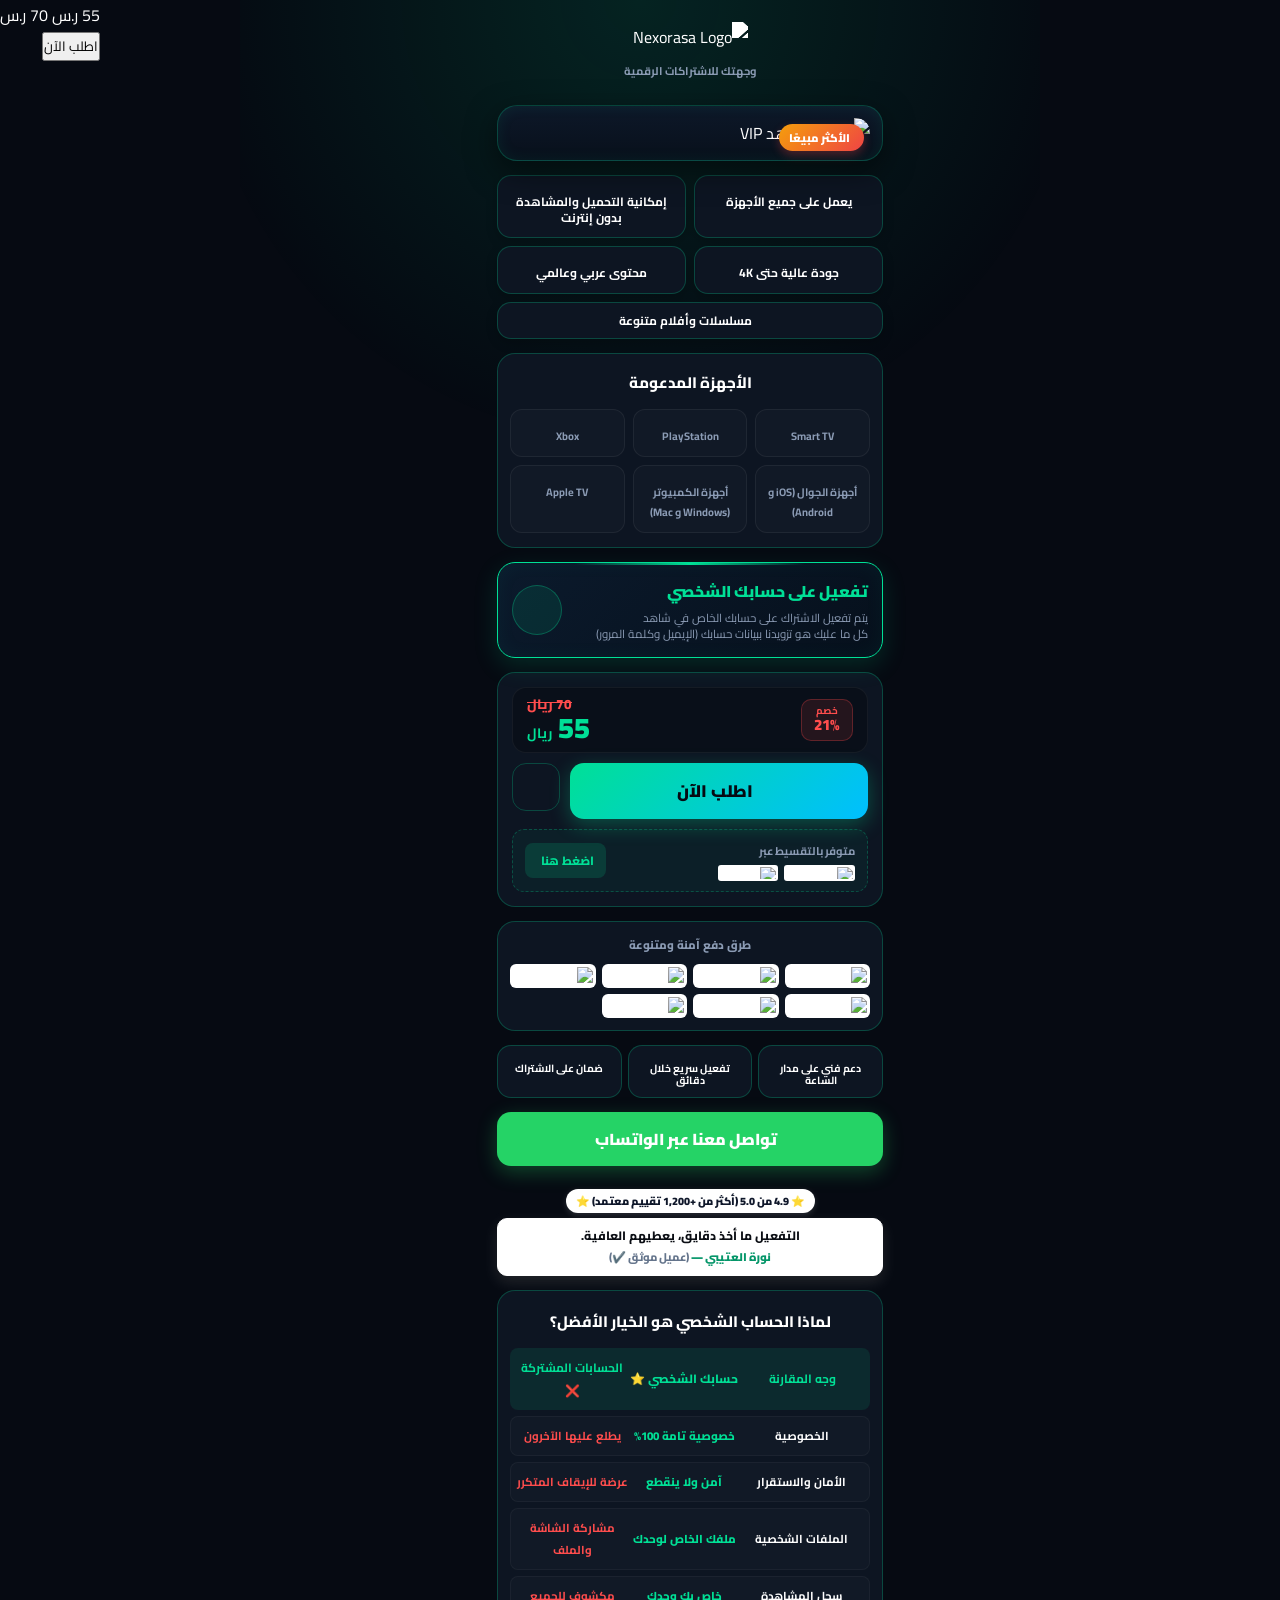
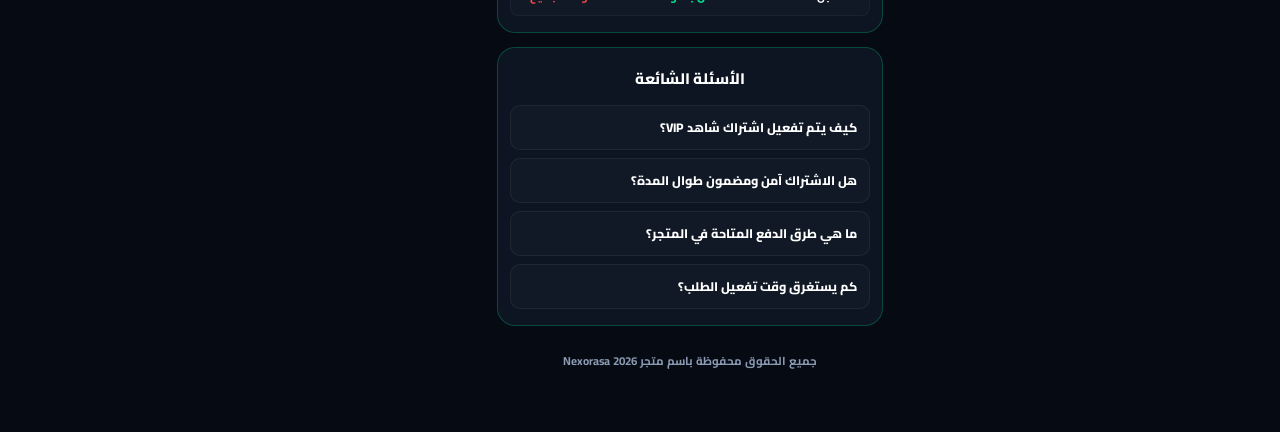
==== commit c15fc796: "Implement mobile sticky footer with pricing Added a mobile sticky footer with pricing and checkout b" ====
--- a/index.html
+++ b/index.html
@@ -289,6 +289,18 @@
 
     </div>
 
+    <!-- شريط سفلـي ثابت ومصغر للجوال (يحتوي السعر وزر اطلب الآن السريع) -->
+    <div class="mobile-sticky-footer">
+        <div class="mobile-price-wrap">
+            <span class="mob-curr">55 ر.س</span>
+            <span class="mob-old">70 ر.س</span>
+        </div>
+        <button type="button" class="btn-mobile-checkout btn-checkout-rmz" data-rmz-product="29956" data-rmz-key="rmz_pk_1701_hYJycm6zIUMEdb491fVxML2D" data-rmz-theme="auto" data-rmz-config='{"hideQuantity":true,"hideCoupon":true}'>
+            <span>اطلب الآن</span>
+            <i data-lucide="zap" size="16"></i>
+        </button>
+    </div>
+
     <script src="script.js"></script>
 </body>
 </html>
--- a/style.css
+++ b/style.css
@@ -1,246 +1,435 @@
 :root {
-    --bg-body: #0b0e14;
-    --surface-card: #121824;
-    --surface-card-border: rgba(255, 255, 255, 0.08);
-    --primary: #00e096;
-    --primary-hover: #00c784;
-    --primary-glow: rgba(0, 224, 150, 0.25);
-    --accent-gold: #f59e0b;
-    --text-main: #ffffff;
-    --text-pure: #ffffff;
-    --text-muted: #94a3b8;
-    --modal-bg: #0d1520;
-    --saudi-green: #005229;
-}
-
-body.light-mode {
-    --bg-body: #f8fafc;
-    --surface-card: #ffffff;
-    --surface-card-border: #e2e8f0;
-    --primary: #059669;
-    --primary-hover: #047857;
-    --primary-glow: rgba(5, 150, 105, 0.15);
-    --accent-gold: #d97706;
-    --text-main: #0f172a;
-    --text-pure: #0f172a;
-    --text-muted: #64748b;
-    --modal-bg: #ffffff;
-}
-
-html { scroll-behavior: smooth; -webkit-text-size-adjust: 100%; }
+    --bg-main: #060a12;
+    --card-bg: #0d1522;
+    --card-border: rgba(0, 224, 150, 0.25);
+    --primary-glow: #00e096;
+    --primary-gradient: linear-gradient(135deg, #00e096 0%, #00bfff 100%);
+    --text-white: #ffffff;
+    --text-muted: #8b9bb4;
+    --old-price-color: #ff4d4d;
+}
+
 * { box-sizing: border-box; margin: 0; padding: 0; font-family: 'Cairo', sans-serif; -webkit-tap-highlight-color: transparent; }
 
 body {
-    background-color: var(--bg-body);
-    color: var(--text-pure);
+    background-color: var(--bg-main);
+    color: var(--text-white);
     direction: rtl;
     min-height: 100vh;
-    padding-bottom: 65px;
+    display: flex;
+    justify-content: center;
+    align-items: flex-start;
+    padding: 0;
     overflow-x: hidden;
 }
-@media (min-width: 769px) { body { padding-bottom: 0; } }
-
-/* شريط اليوم الوطني */
-.national-day-bar {
-    background: var(--saudi-green);
-    color: #ffffff;
-    text-align: center;
-    padding: 8px 10px;
-    font-size: 0.82rem;
+
+.ambient-glow {
+    position: fixed; top: 0; left: 50%; transform: translateX(-50%);
+    width: 100%; max-width: 800px; height: 500px;
+    background: radial-gradient(circle at 50% 0%, rgba(0, 224, 150, 0.12) 0%, rgba(6, 10, 18, 0) 70%);
+    pointer-events: none; z-index: 0;
+}
+
+.mobile-master-container {
+    width: 100%;
+    max-width: 414px;
+    margin: 0 auto;
+    padding: 12px 14px 40px;
+    display: flex;
+    flex-direction: column;
+    gap: 14px;
+    position: relative;
+    z-index: 1;
+}
+
+.master-header {
+    display: flex;
+    justify-content: center;
+    align-items: center;
+    padding: 10px 0;
+}
+.header-logo-area {
+    display: flex;
+    flex-direction: column;
+    align-items: center;
+    text-align: center;
+}
+.master-logo-img {
+    height: 36px;
+    width: auto;
+    filter: brightness(0) invert(1);
+    margin-bottom: 2px;
+}
+.master-logo-sub {
+    font-size: 0.7rem;
+    color: var(--text-muted);
+    font-weight: 700;
+}
+
+.hero-product-banner {
+    background: linear-gradient(180deg, #0d1829 0%, #08101b 100%);
+    border: 1px solid var(--card-border);
+    border-radius: 20px;
+    padding: 12px;
+    position: relative;
+    box-shadow: 0 10px 30px rgba(0,0,0,0.5), inset 0 0 15px rgba(0,224,150,0.08);
+}
+.hot-sale-badge {
+    position: absolute; top: 18px; right: 18px;
+    background: linear-gradient(135deg, #f59e0b, #ef4444);
+    color: #ffffff;
+    font-size: 0.7rem; font-weight: 900;
+    padding: 3px 10px; border-radius: 20px;
+    display: flex; align-items: center; gap: 4px;
+    box-shadow: 0 4px 10px rgba(239,68,68,0.3);
+    z-index: 2;
+}
+.hero-image-only-box {
+    width: 100%;
+    border-radius: 14px;
+    overflow: hidden;
+    display: flex;
+    justify-content: center;
+    align-items: center;
+}
+.hero-product-full-asset {
+    width: 100%;
+    height: auto;
+    object-fit: contain;
+    border-radius: 14px;
+    display: block;
+}
+
+.features-grid-box {
+    display: grid;
+    grid-template-columns: repeat(2, 1fr);
+    gap: 8px;
+}
+.feature-card-item {
+    background: var(--card-bg);
+    border: 1px solid var(--card-border);
+    border-radius: 14px;
+    padding: 12px 10px;
+    display: flex;
+    flex-direction: column;
+    align-items: center;
+    text-align: center;
+    gap: 6px;
+    box-shadow: 0 4px 12px rgba(0,0,0,0.2);
+}
+.feature-card-item svg { color: #00e096; }
+.feature-card-item span {
+    font-size: 0.75rem;
+    font-weight: 700;
+    color: #ffffff;
+    line-height: 1.3;
+}
+.full-width-feat {
+    grid-column: span 2;
+    flex-direction: row;
+    justify-content: center;
+    gap: 10px;
+    padding: 10px;
+}
+
+.section-container {
+    background: var(--card-bg);
+    border: 1px solid var(--card-border);
+    border-radius: 18px;
+    padding: 14px 12px;
+}
+.section-title-center {
+    font-size: 0.95rem;
     font-weight: 800;
-}
-
-.ambient-glow {
-    position: absolute; top: 0; left: 50%; transform: translateX(-50%);
-    width: 100%; max-width: 1000px; height: 350px;
-    background: radial-gradient(circle at 50% 0%, rgba(0, 224, 150, 0.12) 0%, rgba(11, 14, 20, 0) 70%);
-    pointer-events: none; z-index: 0;
-}
-
-/* Header */
-header {
-    background: var(--surface-card);
-    border-bottom: 1px solid var(--surface-card-border);
-    padding: 10px 16px;
-    position: sticky; top: 0; z-index: 1000;
-}
-.header-container {
-    max-width: 650px; margin: 0 auto;
-    display: grid; grid-template-columns: 1fr auto 1fr; align-items: center;
-}
-.header-spacer { grid-column: 1; }
-.brand-logo { grid-column: 2; display: flex; align-items: center; justify-content: center; }
-.logo-img { height: 36px; width: auto; object-fit: contain; }
-body:not(.light-mode) .logo-img { filter: brightness(0) invert(1); }
-
-.header-actions-left { grid-column: 3; display: flex; justify-content: flex-end; }
-.theme-toggle-btn {
-    background: var(--bg-body); border: 1px solid var(--surface-card-border);
-    color: var(--text-main); width: 34px; height: 34px; border-radius: 50%;
-    cursor: pointer; display: flex; align-items: center; justify-content: center;
-}
-
-.main-container { max-width: 650px; margin: 12px auto; padding: 0 12px; position: relative; z-index: 1; display: flex; flex-direction: column; gap: 14px; }
-
-/* بطاقة المنتج الموحدة */
-.product-unified-card {
-    background: var(--surface-card);
-    border: 2px solid #ffffff !important;
-    border-radius: 20px;
-    padding: 16px 14px;
-    display: flex;
-    flex-direction: column;
-    gap: 12px;
-    text-align: center;
-    box-shadow: 0 10px 30px rgba(0, 224, 150, 0.18), 0 0 25px rgba(255, 255, 255, 0.35), 0 8px 25px rgba(0, 0, 0, 0.8) !important;
-}
-
-/* صورة المنتج المدمجة */
-.main-image-card {
+    text-align: center;
+    margin-bottom: 12px;
+    color: #ffffff;
+}
+.devices-row-grid {
+    display: grid;
+    grid-template-columns: repeat(3, 1fr);
+    gap: 8px;
+}
+.device-icon-item {
+    background: rgba(255,255,255,0.02);
+    border: 1px solid rgba(255,255,255,0.06);
+    border-radius: 12px;
+    padding: 10px 6px;
+    display: flex;
+    flex-direction: column;
+    align-items: center;
+    text-align: center;
+    gap: 6px;
+}
+.device-icon-item svg { color: #00e096; }
+.device-icon-item span {
+    font-size: 0.68rem;
+    font-weight: 700;
+    color: var(--text-muted);
+}
+
+.personal-activation-box {
+    background: linear-gradient(135deg, #0b1a2c 0%, #06101c 100%);
+    border: 1.5px solid #00e096;
+    border-radius: 18px;
+    padding: 14px;
     position: relative;
-    background: transparent;
-    border: none;
-    padding: 0;
-    display: flex;
-    justify-content: center;
-    align-items: center;
-    overflow: hidden;
-}
-.main-product-img { width: 100%; max-height: 260px; object-fit: contain; border-radius: 12px; }
-.product-badge-tag {
-    position: absolute; top: 10px; right: 10px;
-    background: linear-gradient(135deg, #00e096, #005229); color: #ffffff;
-    font-size: 0.75rem; font-weight: 800; padding: 4px 12px; border-radius: 8px; z-index: 2;
-}
-
-/* الإطار الرمادي والعناصر المتحركة */
-.title-subtitle-wrapper {
-    display: flex;
-    flex-direction: column;
-    align-items: center;
-    gap: 6px;
-    width: 100%;
-}
-.gray-frame-card {
-    background: #2a313c;
-    border: 1px solid rgba(255, 255, 255, 0.1);
+    box-shadow: 0 8px 25px rgba(0, 224, 150, 0.15), inset 0 0 20px rgba(0, 224, 150, 0.05);
+}
+.activation-glow-line {
+    position: absolute; top: 0; left: 20%; right: 20%; height: 2px;
+    background: linear-gradient(90deg, transparent, #00e096, transparent);
+}
+.activation-content-row {
+    display: flex;
+    justify-content: space-between;
+    align-items: center;
+    gap: 10px;
+}
+.activation-text-col {
+    display: flex;
+    flex-direction: column;
+    gap: 4px;
+}
+.activation-text-col h4 {
+    font-size: 0.98rem;
+    font-weight: 900;
+    color: #00e096;
+}
+.activation-text-col p {
+    font-size: 0.72rem;
+    color: var(--text-muted);
+    line-height: 1.4;
+}
+.activation-icon-col { flex-shrink: 0; }
+.user-avatar-circle {
+    width: 50px; height: 50px;
+    background: rgba(0, 224, 150, 0.1);
+    border: 1px solid rgba(0, 224, 150, 0.3);
+    border-radius: 50%;
+    display: flex; align-items: center; justify-content: center;
+    color: #00e096;
+}
+.activation-shield-badge {
+    position: absolute; bottom: 12px; left: 12px;
+    color: #00e096;
+    opacity: 0.8;
+}
+
+.pricing-purchase-box {
+    background: var(--card-bg);
+    border: 1px solid var(--card-border);
+    border-radius: 18px;
+    padding: 14px;
+    display: flex;
+    flex-direction: column;
+    gap: 10px;
+}
+.price-action-row {
+    display: flex;
+    justify-content: space-between;
+    align-items: center;
+    background: rgba(0,0,0,0.25);
+    border: 1px solid rgba(255,255,255,0.05);
+    border-radius: 14px;
+    padding: 10px 14px;
+}
+.discount-percent-badge {
+    background: rgba(239, 68, 68, 0.12);
+    border: 1px solid rgba(239, 68, 68, 0.3);
+    color: var(--old-price-color);
+    padding: 6px 12px;
     border-radius: 10px;
-    padding: 8px 12px;
-    box-shadow: 0 4px 10px rgba(0, 0, 0, 0.2);
-    display: flex;
-    justify-content: center;
-    width: 100%;
-}
-body.light-mode .gray-frame-card {
-    background: #f1f5f9;
-    border-color: #e2e8f0;
-}
-.gray-frame-card .product-title {
-    color: #ffffff !important;
-    font-size: 1.1rem;
-    font-weight: 900;
-    line-height: 1.3;
-}
-body.light-mode .gray-frame-card .product-title {
-    color: #0f172a !important;
-}
-
-.rotating-sub-box {
-    display: flex;
-    flex-direction: column;
-    align-items: center;
-    gap: 2px;
-    width: 100%;
-    min-height: 44px;
-}
-.sub-badge-static {
-    color: #ffffff !important;
+    display: flex;
+    flex-direction: column;
+    align-items: center;
+    line-height: 1.1;
+}
+.discount-percent-badge span { font-size: 0.62rem; font-weight: 700; }
+.discount-percent-badge strong { font-size: 0.95rem; font-weight: 900; }
+
+.price-numbers-col {
+    display: flex;
+    flex-direction: column;
+    align-items: flex-end;
+}
+.old-price-tag {
     font-size: 0.85rem;
     font-weight: 800;
-    white-space: nowrap;
-}
-body.light-mode .sub-badge-static {
-    color: #059669 !important;
-}
-.sub-badge-rotating {
-    color: var(--primary);
-    font-size: 0.82rem;
+    color: var(--old-price-color);
+    text-decoration: line-through;
+    line-height: 1;
+    margin-bottom: 2px;
+}
+.current-price-main {
+    font-size: 1.8rem;
+    font-weight: 900;
+    color: #00e096;
+    line-height: 1;
+}
+.current-price-main span { font-size: 0.85rem; font-weight: 700; }
+
+.purchase-buttons-row {
+    display: flex;
+    gap: 10px;
+}
+.btn-primary-checkout {
+    flex: 1;
+    background: var(--primary-gradient);
+    color: #060a12;
+    border: none;
+    padding: 12px;
+    border-radius: 14px;
+    font-size: 1.05rem;
+    font-weight: 900;
+    cursor: pointer;
+    display: flex;
+    align-items: center;
+    justify-content: center;
+    gap: 8px;
+    box-shadow: 0 6px 20px rgba(0, 224, 150, 0.3);
+    transition: transform 0.1s ease;
+}
+.btn-primary-checkout:active { transform: scale(0.98); }
+.btn-wishlist-icon {
+    width: 48px; height: 48px;
+    background: transparent;
+    border: 1px solid var(--card-border);
+    border-radius: 14px;
+    color: #ffffff;
+    cursor: pointer;
+    display: flex; align-items: center; justify-content: center;
+    transition: background 0.1s ease;
+}
+.btn-wishlist-icon:hover { background: rgba(255,255,255,0.05); }
+.btn-wishlist-icon svg { color: #f43f5e; }
+
+.installment-whatsapp-banner {
+    background: rgba(0, 224, 150, 0.05);
+    border: 1px dashed var(--card-border);
+    border-radius: 12px;
+    padding: 10px 12px;
+    display: flex;
+    justify-content: space-between;
+    align-items: center;
+    cursor: pointer;
+    transition: background 0.2s ease;
+}
+.installment-whatsapp-banner:hover {
+    background: rgba(0, 224, 150, 0.1);
+}
+.inst-banner-left {
+    display: flex;
+    flex-direction: column;
+    gap: 4px;
+}
+.inst-banner-left span {
+    font-size: 0.7rem;
+    font-weight: 700;
+    color: var(--text-muted);
+}
+.inst-mini-logos {
+    display: flex;
+    gap: 6px;
+    align-items: center;
+}
+.inst-mini-logos img {
+    height: 16px;
+    object-fit: contain;
+    background: #fff;
+    padding: 2px;
+    border-radius: 3px;
+}
+.inst-banner-right {
+    display: flex;
+    align-items: center;
+}
+.click-here-link {
+    background: rgba(0, 224, 150, 0.15);
+    color: #00e096;
+    font-size: 0.75rem;
     font-weight: 800;
-    white-space: nowrap;
-    opacity: 1;
-    transition: opacity 0.4s ease;
-}
-
-/* زر اطلب الآن المصغر */
-.main-checkout-wrap { width: 100%; margin-top: 2px; }
-.btn-checkout-white-compact {
-    width: 100% !important;
-    min-height: 50px !important;
-    background: #ffffff !important;
-    color: #060907 !important;
-    border: none !important;
-    padding: 10px 16px !important;
-    border-radius: 12px !important;
-    font-size: 1.05rem !important;
-    font-weight: 900 !important;
-    cursor: pointer !important;
-    display: flex !important;
-    align-items: center !important;
-    justify-content: center !important;
-    gap: 8px !important;
-    box-shadow: 0 8px 20px rgba(255, 255, 255, 0.22), 0 4px 12px rgba(0, 0, 0, 0.5) !important;
-    transition: transform 0.15s ease, box-shadow 0.15s ease !important;
-    box-sizing: border-box !important;
-}
-.btn-checkout-white-compact:hover, .btn-checkout-white-compact:active {
-    transform: scale(0.98);
-}
-.btn-checkout-white-compact i { color: #00c784; }
-
-/* شعارات طرق الدفع المتاحة */
-.payments-supported-grid { display: grid; grid-template-columns: repeat(5, 1fr); gap: 6px; margin-top: 2px; }
-.payments-supported-grid img { background: #ffffff; border-radius: 6px; padding: 2px; height: 22px; width: 100%; object-fit: contain; }
-
-/* بنر تمارا وتابي في الأسفل */
-.installment-promo-banner {
-    background: rgba(0, 224, 150, 0.05); border: 1px dashed var(--primary);
-    border-radius: 12px; padding: 8px; display: flex; flex-direction: column; gap: 4px; align-items: center; margin-top: 2px;
-}
-.inst-banner-title-sm { font-size: 0.72rem; font-weight: 800; color: var(--primary); }
-.inst-banner-text { font-size: 0.72rem; font-weight: 800; color: var(--text-pure); text-align: center; }
-.inst-banner-btns { display: flex; gap: 8px; width: 100%; justify-content: center; margin-top: 2px; }
-.inst-mini-btn {
-    background: #ffffff; border: 1px solid var(--surface-card-border);
-    padding: 3px 10px; border-radius: 8px; cursor: pointer; height: 32px;
-    display: flex; align-items: center; justify-content: center; width: 48%;
-    box-shadow: 0 2px 6px rgba(0,0,0,0.2);
-}
-.inst-mini-btn img { max-height: 20px; object-fit: contain; }
-
-/* التفاصيل والأقسام الإضافية */
-.additional-details-section {
-    background: var(--surface-card); border: 1px solid var(--surface-card-border);
-    border-radius: 18px; padding: 16px; display: flex; flex-direction: column; gap: 10px; text-align: right;
-}
-.section-block-title { font-size: 1rem; font-weight: 800; color: var(--primary); border-bottom: 1px dashed var(--surface-card-border); padding-bottom: 6px; }
-
-.collapsible-content { max-height: 200px; overflow: hidden; transition: max-height 0.4s ease; display: flex; flex-direction: column; gap: 12px; }
-.collapsible-content.expanded { max-height: 2500px; }
-
-.btn-toggle-more {
-    background: none; border: none; color: var(--primary); font-size: 0.8rem;
-    font-weight: 800; cursor: pointer; padding: 6px 0; align-self: center;
-}
-
-.detail-block h3 { font-size: 0.88rem; font-weight: 800; color: var(--text-main); margin-bottom: 4px; }
-.detail-block p { font-size: 0.8rem; color: var(--text-pure); line-height: 1.5; }
-.styled-list { list-style: none; padding: 0; display: flex; flex-direction: column; gap: 6px; }
-.styled-list li { font-size: 0.8rem; color: var(--text-pure); line-height: 1.5; position: relative; padding-right: 14px; }
-.styled-list li::before { content: "•"; position: absolute; right: 0; color: var(--primary); font-weight: bold; }
-.highlight-text-sm { color: var(--accent-gold); font-size: 0.78rem; font-weight: 800; margin-top: 4px; }
-
-/* قسم التقييمات المصغر والمدمج */
-.compact-review-section { margin-top: 2px; }
+    padding: 6px 12px;
+    border-radius: 8px;
+    display: flex;
+    align-items: center;
+    gap: 4px;
+}
+
+.payment-methods-box {
+    background: var(--card-bg);
+    border: 1px solid var(--card-border);
+    border-radius: 18px;
+    padding: 12px;
+    text-align: center;
+}
+.pay-methods-title {
+    font-size: 0.72rem;
+    font-weight: 800;
+    color: var(--text-muted);
+    margin-bottom: 8px;
+}
+.pay-logos-grid {
+    display: grid;
+    grid-template-columns: repeat(4, 1fr);
+    gap: 6px;
+}
+.pay-logos-grid img {
+    background: #ffffff;
+    border-radius: 6px;
+    padding: 3px;
+    height: 24px;
+    width: 100%;
+    object-fit: contain;
+}
+
+.bottom-trust-perks {
+    display: grid;
+    grid-template-columns: repeat(3, 1fr);
+    gap: 6px;
+}
+.trust-perk-item {
+    background: var(--card-bg);
+    border: 1px solid var(--card-border);
+    border-radius: 14px;
+    padding: 10px 6px;
+    display: flex;
+    flex-direction: column;
+    align-items: center;
+    text-align: center;
+    gap: 6px;
+}
+.trust-perk-item svg { color: #00e096; }
+.trust-perk-item span {
+    font-size: 0.65rem;
+    font-weight: 700;
+    color: #ffffff;
+    line-height: 1.2;
+}
+
+.whatsapp-floating-section {
+    width: 100%;
+}
+.btn-whatsapp-direct {
+    width: 100%;
+    background: #25d366;
+    color: #ffffff;
+    border: none;
+    padding: 12px;
+    border-radius: 14px;
+    font-size: 1rem;
+    font-weight: 900;
+    cursor: pointer;
+    display: flex;
+    align-items: center;
+    justify-content: center;
+    gap: 8px;
+    box-shadow: 0 6px 20px rgba(37, 211, 102, 0.3);
+    transition: transform 0.1s ease;
+}
+.btn-whatsapp-direct:active { transform: scale(0.98); }
+
+.compact-review-section { margin-top: 4px; }
 .review-header-white { text-align: center; margin-bottom: 4px; }
 .review-header-white span {
     font-size: 0.68rem; font-weight: 900; color: #0f172a;
@@ -258,85 +447,90 @@
 .review-bar-author-dark { font-size: 0.7rem; font-weight: 900; color: #059669 !important; }
 .verified-label-dark { color: #64748b !important; font-weight: 800; }
 
-/* المقارنة */
-.email-features-section { background: var(--surface-card); border: 1px solid var(--surface-card-border); border-radius: 16px; padding: 12px; }
-.email-sec-header { text-align: center; margin-bottom: 10px; }
-.email-sec-header h2 { font-size: 0.98rem; font-weight: 800; color: var(--text-main); }
-.email-sec-header p { font-size: 0.75rem; color: var(--text-muted); }
-
-.mobile-comp-wrapper { overflow-x: auto; border-radius: 10px; border: 1px solid var(--surface-card-border); }
-.mobile-comp-table { width: 100%; border-collapse: collapse; text-align: right; font-size: 0.75rem; }
-.mobile-comp-table th, .mobile-comp-table td { padding: 8px 6px; border-bottom: 1px solid var(--surface-card-border); line-height: 1.35; }
-.mobile-comp-table th { background: rgba(255, 255, 255, 0.04); font-weight: 800; }
-.th-feature { width: 38%; color: var(--text-main); }
-.th-personal { width: 32%; color: var(--primary); text-align: center; background: rgba(0, 224, 150, 0.08); }
-.th-shared { width: 30%; color: #f87171; text-align: center; background: rgba(239, 68, 68, 0.08); }
-.td-feature { font-weight: 800; color: var(--text-main); }
-.td-personal { text-align: center; color: var(--primary); font-weight: 800; background: rgba(0, 224, 150, 0.03); }
-.td-shared { text-align: center; color: #f87171; font-weight: 700; background: rgba(239, 68, 68, 0.03); }
-
-/* الأسئلة الشائعة */
-.faq-section { background: var(--surface-card); border: 1px solid var(--surface-card-border); border-radius: 16px; padding: 14px; }
-.mini-section-title { font-size: 0.95rem; font-weight: 800; text-align: center; margin-bottom: 10px; color: var(--text-main); }
-.faq-wrapper { display: flex; flex-direction: column; gap: 8px; }
-.faq-item { background: rgba(0, 224, 150, 0.04); border: 1px solid var(--surface-card-border); border-radius: 8px; padding: 10px; cursor: pointer; }
-.faq-question { display: flex; justify-content: space-between; align-items: center; font-weight: 800; font-size: 0.8rem; color: var(--text-pure); }
-.faq-answer { max-height: 0; overflow: hidden; transition: max-height 0.3s ease, margin-top 0.3s ease; color: var(--text-muted); font-size: 0.78rem; line-height: 1.5; }
-.faq-item.active .faq-answer { max-height: 160px; margin-top: 6px; }
-
-/* الفوتر */
-footer { background: var(--surface-card); border-top: 1px solid var(--surface-card-border); padding: 20px 16px 14px; margin-top: 10px; }
-.footer-content { max-width: 650px; margin: 0 auto; display: grid; grid-template-columns: 1fr; gap: 14px; margin-bottom: 14px; }
-.footer-logo-img { height: 32px; width: auto; object-fit: contain; margin-bottom: 4px; }
-body:not(.light-mode) .footer-logo-img { filter: brightness(0) invert(1); }
-.footer-brand p { color: var(--text-muted); font-size: 0.75rem; }
-.footer-col h4 { color: var(--primary); margin-bottom: 6px; font-size: 0.85rem; font-weight: 800; }
-.footer-col ul { list-style: none; display: flex; flex-direction: column; gap: 6px; }
-.footer-col a, .footer-col button { color: var(--text-pure); text-decoration: none; font-size: 0.78rem; background: none; border: none; cursor: pointer; padding: 0; text-align: right; display: flex; align-items: center; gap: 5px; }
-.footer-bottom { text-align: center; padding-top: 10px; border-top: 1px solid var(--surface-card-border); color: var(--text-muted); font-size: 0.7rem; }
-
-/* شريط الشراء المحدث للجوال */
-.mobile-sticky-checkout {
-    position: fixed; bottom: 0; left: 0; right: 0; z-index: 1000;
-    background: rgba(18, 24, 36, 0.96);
-    backdrop-filter: blur(8px);
-    border-top: 1px solid var(--surface-card-border);
-    padding: 6px 14px;
-    height: 52px;
-    display: flex; justify-content: space-between; align-items: center;
-    box-shadow: 0 -4px 15px rgba(0,0,0,0.5);
-}
-@media (min-width: 769px) { .mobile-sticky-checkout { display: none; } }
-
-.sticky-price-info { display: flex; flex-direction: column; justify-content: center; }
-.sticky-price-label { font-size: 0.62rem; color: var(--text-muted); line-height: 1; margin-bottom: 2px; }
-.sticky-price-num { font-size: 1.05rem; font-weight: 900; color: var(--primary); line-height: 1; }
-
-.btn-sticky-checkout {
-    background: #ffffff; color: #060907;
-    border: none; padding: 8px 20px; border-radius: 10px; font-size: 0.85rem;
-    font-weight: 900; cursor: pointer; display: flex; align-items: center; gap: 6px;
-    box-shadow: 0 4px 12px rgba(255, 255, 255, 0.25);
-}
-.btn-sticky-checkout i { color: #00c784; }
-
-/* النوافذ المنبثقة للسياسات */
-.modal-overlay { position: fixed; inset: 0; background: rgba(0, 0, 0, 0.85); display: flex; align-items: center; justify-content: center; z-index: 9999; opacity: 0; pointer-events: none; transition: opacity 0.25s ease; padding: 12px; }
-.modal-overlay.active { opacity: 1; pointer-events: auto; }
-.modal-card { background: var(--modal-bg); border: 1px solid var(--surface-card-border); border-radius: 16px; padding: 16px 14px; max-width: 500px; width: 100%; max-height: 85vh; display: flex; flex-direction: column; color: var(--text-pure); box-shadow: 0 20px 40px rgba(0,0,0,0.8); }
-.modal-header { display: flex; justify-content: space-between; align-items: center; margin-bottom: 12px; border-bottom: 1px solid var(--surface-card-border); padding-bottom: 8px; }
-.modal-title { font-size: 0.95rem; font-weight: 800; color: var(--text-main); display: flex; align-items: center; gap: 6px; }
-.modal-close-x { background: rgba(0, 224, 150, 0.15); border: none; color: var(--text-main); width: 30px; height: 30px; border-radius: 50%; cursor: pointer; display: flex; align-items: center; justify-content: center; }
-.modal-body-content { overflow-y: auto; color: var(--text-pure); font-size: 0.85rem; line-height: 1.6; text-align: right; padding-left: 4px; }
-.modal-body-content p, .modal-body-content li { color: var(--text-pure); font-size: 0.82rem; }
-.modal-body-content h4 { color: var(--primary); margin-top: 12px; margin-bottom: 4px; font-size: 0.88rem; font-weight: 800; }
-.modal-body-content ul { padding-right: 18px; margin-bottom: 8px; }
-
-.timeline-container { background: var(--bg-body); border: 1px solid var(--surface-card-border); border-radius: 10px; padding: 12px 8px; margin-bottom: 10px; }
-.timeline-title { font-size: 0.75rem; font-weight: 800; color: var(--text-pure); margin-bottom: 10px; text-align: center; }
-.installments-grid { display: grid; grid-template-columns: repeat(4, 1fr); gap: 6px; margin-bottom: 10px; text-align: center; }
-.inst-step { background: var(--surface-card); border: 1px solid var(--surface-card-border); padding: 8px 2px; border-radius: 8px; font-size: 0.7rem; }
-.inst-step strong { display: block; font-size: 0.8rem; color: var(--primary); margin-top: 2px; }
-.inst-total { display: flex; justify-content: space-between; align-items: center; background: var(--surface-card); border: 1px solid var(--surface-card-border); padding: 8px 12px; border-radius: 8px; font-size: 0.82rem; margin-bottom: 10px; }
-.modal-saudi-note { background: rgba(245, 158, 11, 0.1); border: 1px dashed rgba(245, 158, 11, 0.4); color: var(--accent-gold); padding: 6px 8px; border-radius: 6px; font-size: 0.72rem; font-weight: 800; text-align: center; margin-bottom: 10px; }
-.btn-whatsapp-inst { width: 100%; background: #059669; color: white; border: none; padding: 10px; border-radius: 8px; font-weight: 800; font-size: 0.85rem; cursor: pointer; display: flex; align-items: center; justify-content: center; gap: 6px; }
+/* قسم المقارنة والأسئلة الشائعة */
+.comparison-section-box, .faq-section-box {
+    background: var(--card-bg);
+    border: 1px solid var(--card-border);
+    border-radius: 18px;
+    padding: 16px 12px;
+}
+.comparison-table {
+    display: flex;
+    flex-direction: column;
+    gap: 6px;
+    font-size: 0.72rem;
+}
+.comp-header-row, .comp-row {
+    display: grid;
+    grid-template-columns: 1.1fr 1fr 1fr;
+    padding: 8px 6px;
+    border-radius: 8px;
+    text-align: center;
+    align-items: center;
+    font-weight: 700;
+}
+.comp-header-row {
+    background: rgba(0, 224, 150, 0.1);
+    color: #00e096;
+    font-size: 0.75rem;
+}
+.comp-row {
+    background: rgba(255, 255, 255, 0.02);
+    border: 1px solid rgba(255, 255, 255, 0.04);
+}
+.highlight-col {
+    color: #00e096;
+    font-weight: 800;
+}
+.text-green { color: #00e096; }
+.text-red { color: #ff4d4d; }
+
+.faq-list {
+    display: flex;
+    flex-direction: column;
+    gap: 8px;
+}
+.faq-item {
+    background: rgba(255, 255, 255, 0.02);
+    border: 1px solid rgba(255, 255, 255, 0.06);
+    border-radius: 10px;
+    overflow: hidden;
+}
+.faq-question {
+    padding: 10px 12px;
+    display: flex;
+    justify-content: space-between;
+    align-items: center;
+    cursor: pointer;
+    font-size: 0.78rem;
+    font-weight: 800;
+    color: #ffffff;
+}
+.faq-question svg {
+    color: #00e096;
+    transition: transform 0.3s ease;
+}
+.faq-answer {
+    max-height: 0;
+    overflow: hidden;
+    transition: max-height 0.3s ease, padding 0.3s ease;
+    padding: 0 12px;
+    font-size: 0.72rem;
+    color: var(--text-muted);
+    line-height: 1.4;
+}
+.faq-item.active .faq-answer {
+    max-height: 150px;
+    padding: 0 12px 10px 12px;
+}
+.faq-item.active .faq-question svg {
+    transform: rotate(180deg);
+}
+
+.footer-copyright-box {
+    text-align: center;
+    padding: 10px 0 20px;
+    font-size: 0.72rem;
+    color: var(--text-muted);
+    font-weight: 700;
+}
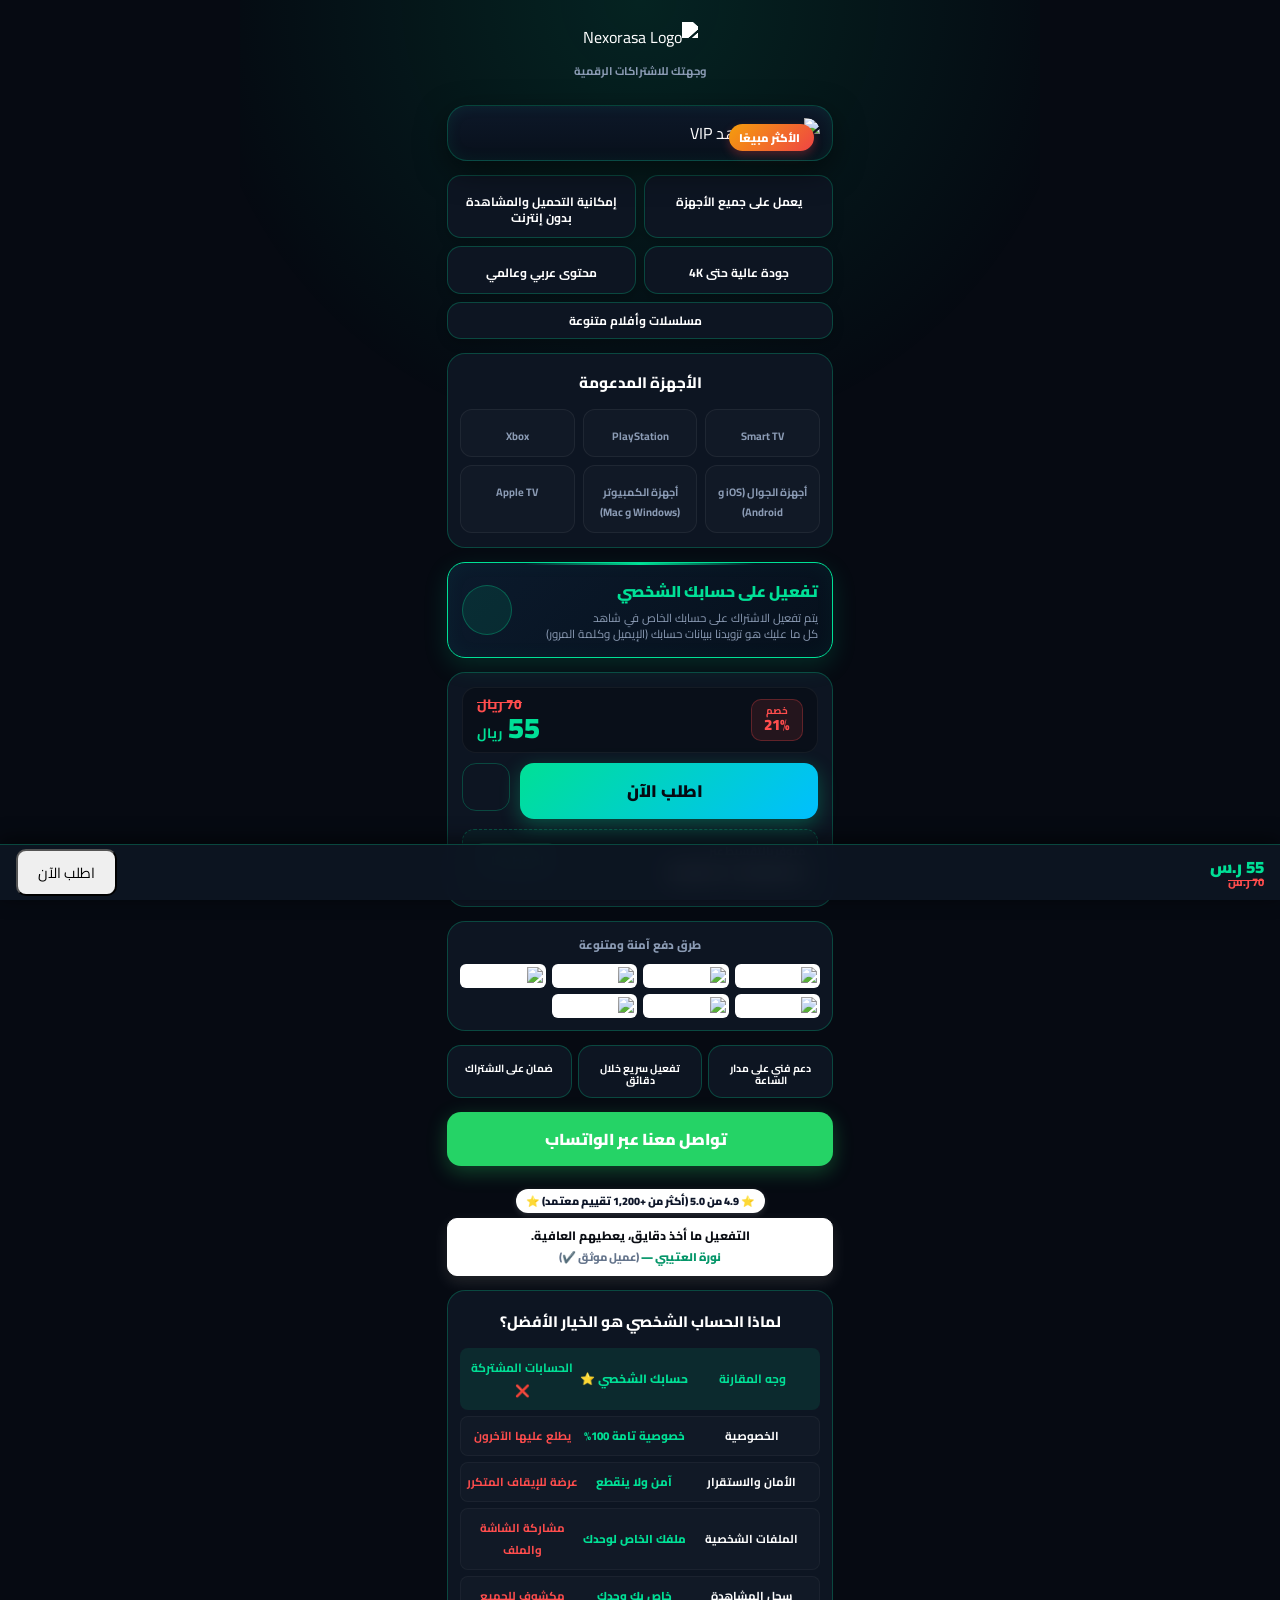
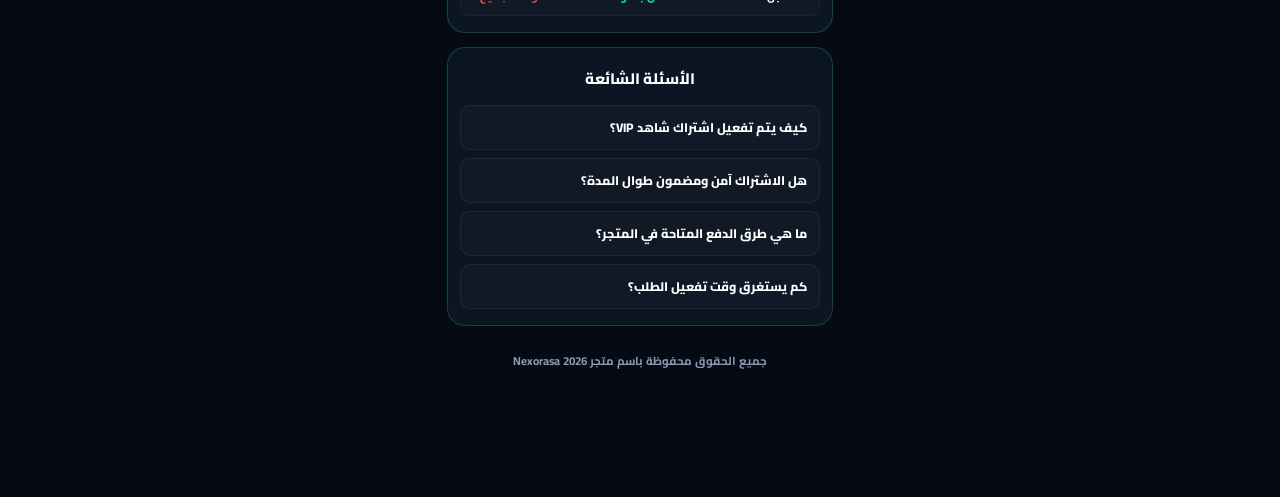
==== commit 8c696991: "Update index.html" ====
--- a/index.html
+++ b/index.html
@@ -289,7 +289,7 @@
 
     </div>
 
-    <!-- شريط سفلـي ثابت ومصغر للجوال (يحتوي السعر وزر اطلب الآن السريع) -->
+    <!-- شريط سفلـي ثابت ومصغر جداً للجوال (بنفس تدرجات وألوان زر اطلب الآن) -->
     <div class="mobile-sticky-footer">
         <div class="mobile-price-wrap">
             <span class="mob-curr">55 ر.س</span>
@@ -297,7 +297,6 @@
         </div>
         <button type="button" class="btn-mobile-checkout btn-checkout-rmz" data-rmz-product="29956" data-rmz-key="rmz_pk_1701_hYJycm6zIUMEdb491fVxML2D" data-rmz-theme="auto" data-rmz-config='{"hideQuantity":true,"hideCoupon":true}'>
             <span>اطلب الآن</span>
-            <i data-lucide="zap" size="16"></i>
         </button>
     </div>
 
--- a/style.css
+++ b/style.css
@@ -20,6 +20,7 @@
     justify-content: center;
     align-items: flex-start;
     padding: 0;
+    padding-bottom: 65px; /* مساحة إضافية حتى لا يغطي الشريط السفلي محتوى الصفحة على الجوال */
     overflow-x: hidden;
 }
 
@@ -447,7 +448,48 @@
 .review-bar-author-dark { font-size: 0.7rem; font-weight: 900; color: #059669 !important; }
 .verified-label-dark { color: #64748b !important; font-weight: 800; }
 
-/* قسم المقارنة والأسئلة الشائعة */
+/* شريط الشراء السفلي المصغر والثابت للجوال */
+.mobile-sticky-footer {
+    position: fixed;
+    bottom: 0; left: 0; right: 0;
+    z-index: 999;
+    background: rgba(13, 21, 34, 0.96);
+    backdrop-filter: blur(12px);
+    border-top: 1px solid var(--card-border);
+    padding: 8px 16px;
+    height: 56px;
+    display: flex;
+    justify-content: space-between;
+    align-items: center;
+    box-shadow: 0 -4px 20px rgba(0, 0, 0, 0.6);
+}
+.mobile-price-wrap {
+    display: flex;
+    flex-direction: column;
+    justify-content: center;
+}
+.mob-curr {
+    font-size: 1.05rem;
+    font-weight: 900;
+    color: #00e096;
+    line-height: 1.1;
+}
+.mob-old {
+    font-size: 0.7rem;
+    font-weight: 800;
+    color: var(--old-price-color);
+    text-decoration: line-through;
+    line-height: 1;
+}
+.btn-mobile-checkout {
+    padding: 8px 20px !important;
+    min-height: 38px !important;
+    font-size: 0.9rem !important;
+    border-radius: 10px !important;
+    width: auto !important;
+}
+
+/* تنسيق المقارنة والأسئلة الشائعة */
 .comparison-section-box, .faq-section-box {
     background: var(--card-bg);
     border: 1px solid var(--card-border);
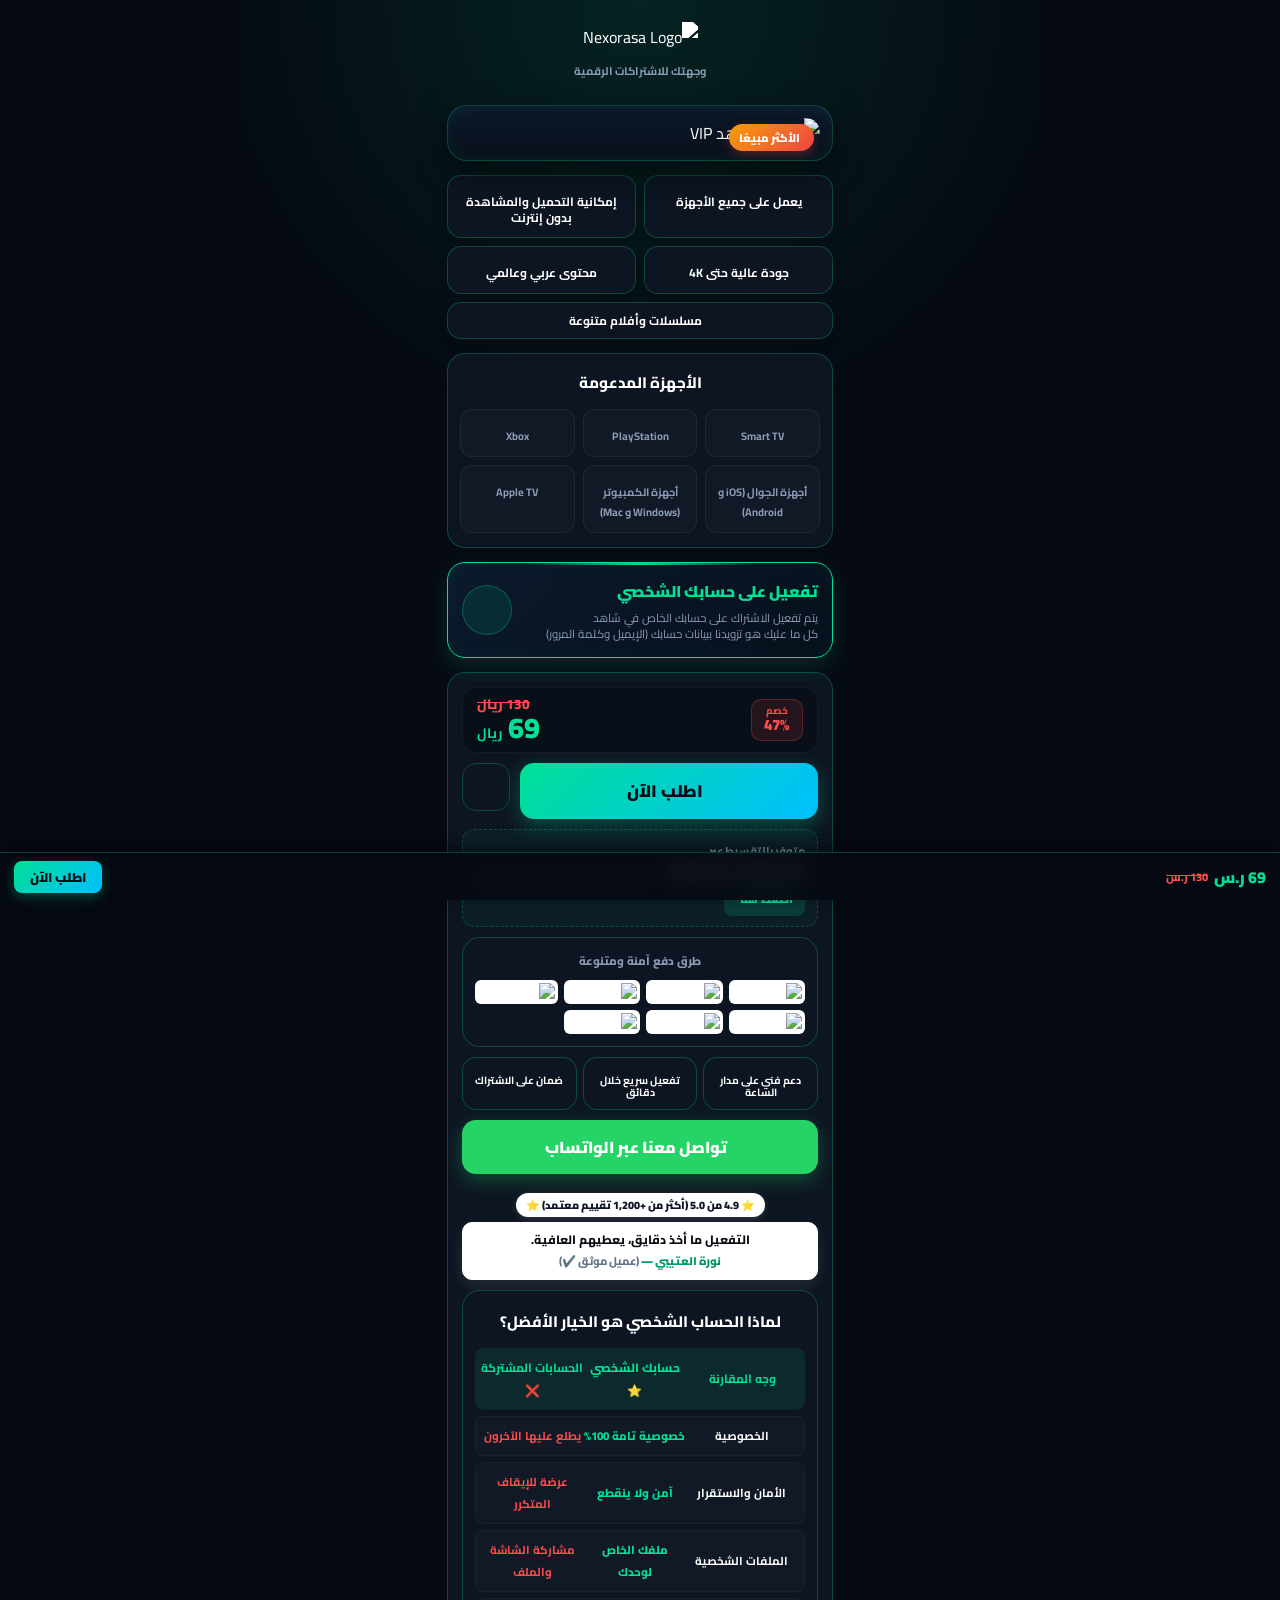
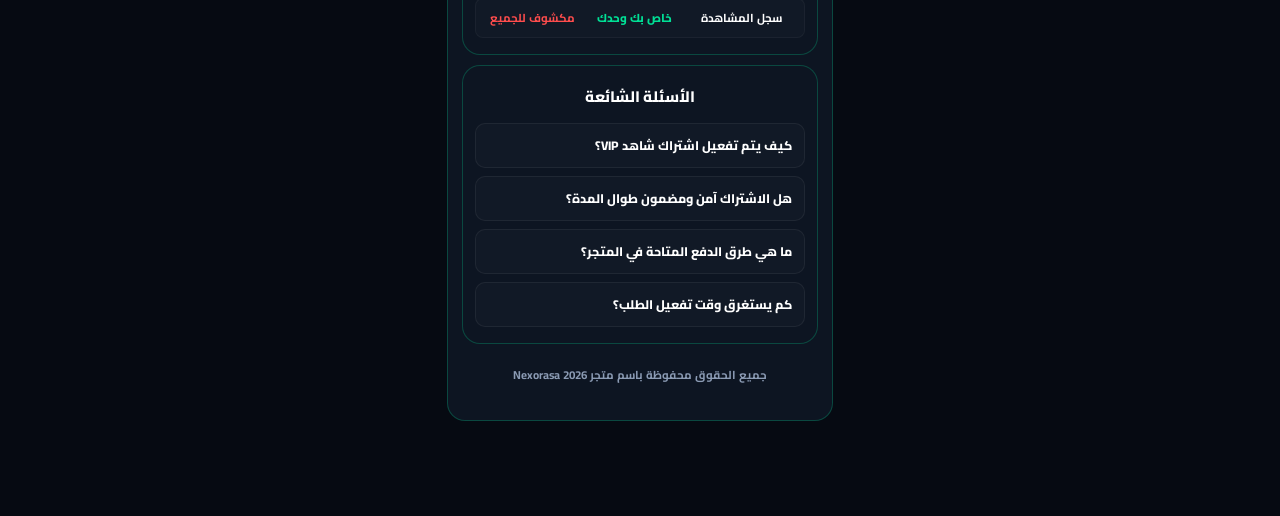
==== commit 712567bf: "Update index.html" ====
--- a/index.html
+++ b/index.html
@@ -121,11 +121,11 @@
             <div class="price-action-row">
                 <div class="discount-percent-badge">
                     <span>خصم</span>
-                    <strong>21%</strong>
+                    <strong>47%</strong>
                 </div>
                 <div class="price-numbers-col">
-                    <span class="old-price-tag">70 ريال</span>
-                    <div class="current-price-main">55 <span>ريال</span></div>
+                    <span class="old-price-tag">130 ريال</span>
+                    <div class="current-price-main">69 <span>ريال</span></div>
                 </div>
             </div>
 
@@ -140,19 +140,24 @@
             </div>
 
             <!-- بنر التقسيط عبر تابي و تمارا -->
-            <div class="installment-whatsapp-banner" onclick="openInstallmentWhatsApp()">
-                <div class="inst-banner-left">
-                    <span>متوفر بالتقسيط عبر</span>
-                    <div class="inst-mini-logos">
-                        <img src="https://res.cloudinary.com/g78zhcv4/image/upload/v1786686868/IMG_20260813_183018.png" alt="Tamara">
-                        <img src="https://res.cloudinary.com/g78zhcv4/image/upload/v1786686868/IMG_20260813_183233.png" alt="Tabby">
-                    </div>
-                </div>
-                <div class="inst-banner-right">
-                    <span class="click-here-link">اضغط هنا <i data-lucide="arrow-left" size="14"></i></span>
-                </div>
-            </div>
-        </div>
+ <div class="installment-whatsapp-banner" onclick="openInstallmentWhatsApp()">
+    <div class="inst-top-row">
+        <div class="inst-banner-left">
+            <span>متوفر بالتقسيط عبر</span>
+            <div class="inst-mini-logos">
+                <img src="https://res.cloudinary.com/g78zhcv4/image/upload/v1786686868/IMG_20260813_183018.png" alt="Tamara">
+                <img src="https://res.cloudinary.com/g78zhcv4/image/upload/v1786686868/IMG_20260813_183233.png" alt="Tabby">
+            </div>
+        </div>
+        <div class="inst-banner-right">
+            <span class="click-here-link">اضغط هنا <i data-lucide="arrow-left" size="14"></i></span>
+        </div>
+    </div>
+    <div class="inst-bottom-highlight">
+        <span>ادفع اليوم <strong>17.25 ريال</strong> فقط</span>
+    </div>
+</div>
+
 
         <!-- طرق الدفع الآمنة ومتنوعة -->
         <div class="payment-methods-box">
@@ -292,8 +297,8 @@
     <!-- شريط سفلـي ثابت ومصغر جداً للجوال (بنفس تدرجات وألوان زر اطلب الآن) -->
     <div class="mobile-sticky-footer">
         <div class="mobile-price-wrap">
-            <span class="mob-curr">55 ر.س</span>
-            <span class="mob-old">70 ر.س</span>
+            <span class="mob-curr">69 ر.س</span>
+            <span class="mob-old">130 ر.س</span>
         </div>
         <button type="button" class="btn-mobile-checkout btn-checkout-rmz" data-rmz-product="29956" data-rmz-key="rmz_pk_1701_hYJycm6zIUMEdb491fVxML2D" data-rmz-theme="auto" data-rmz-config='{"hideQuantity":true,"hideCoupon":true}'>
             <span>اطلب الآن</span>
--- a/style.css
+++ b/style.css
@@ -20,7 +20,7 @@
     justify-content: center;
     align-items: flex-start;
     padding: 0;
-    padding-bottom: 65px; /* مساحة إضافية حتى لا يغطي الشريط السفلي محتوى الصفحة على الجوال */
+    padding-bottom: 55px; /* مساحة خفيفة ومصغرة أسفل الصفحة */
     overflow-x: hidden;
 }
 
@@ -448,45 +448,51 @@
 .review-bar-author-dark { font-size: 0.7rem; font-weight: 900; color: #059669 !important; }
 .verified-label-dark { color: #64748b !important; font-weight: 800; }
 
-/* شريط الشراء السفلي المصغر والثابت للجوال */
+/* شريط الشراء السفلي المصغر جداً والمطابق لزر اطلب الآن */
 .mobile-sticky-footer {
     position: fixed;
     bottom: 0; left: 0; right: 0;
     z-index: 999;
-    background: rgba(13, 21, 34, 0.96);
-    backdrop-filter: blur(12px);
+    background: rgba(6, 10, 18, 0.95);
+    backdrop-filter: blur(10px);
     border-top: 1px solid var(--card-border);
-    padding: 8px 16px;
-    height: 56px;
+    padding: 6px 14px;
+    height: 48px;
     display: flex;
     justify-content: space-between;
     align-items: center;
-    box-shadow: 0 -4px 20px rgba(0, 0, 0, 0.6);
+    box-shadow: 0 -4px 15px rgba(0, 0, 0, 0.5);
 }
 .mobile-price-wrap {
     display: flex;
-    flex-direction: column;
-    justify-content: center;
+    align-items: center;
+    gap: 6px;
 }
 .mob-curr {
-    font-size: 1.05rem;
+    font-size: 1rem;
     font-weight: 900;
     color: #00e096;
-    line-height: 1.1;
 }
 .mob-old {
     font-size: 0.7rem;
     font-weight: 800;
     color: var(--old-price-color);
     text-decoration: line-through;
-    line-height: 1;
 }
 .btn-mobile-checkout {
-    padding: 8px 20px !important;
-    min-height: 38px !important;
-    font-size: 0.9rem !important;
-    border-radius: 10px !important;
-    width: auto !important;
+    background: var(--primary-gradient) !important;
+    color: #060a12 !important;
+    border: none !important;
+    padding: 6px 16px !important;
+    height: 32px !important;
+    font-size: 0.8rem !important;
+    font-weight: 900 !important;
+    border-radius: 8px !important;
+    box-shadow: 0 4px 12px rgba(0, 224, 150, 0.3) !important;
+    cursor: pointer;
+    display: flex;
+    align-items: center;
+    justify-content: center;
 }
 
 /* تنسيق المقارنة والأسئلة الشائعة */
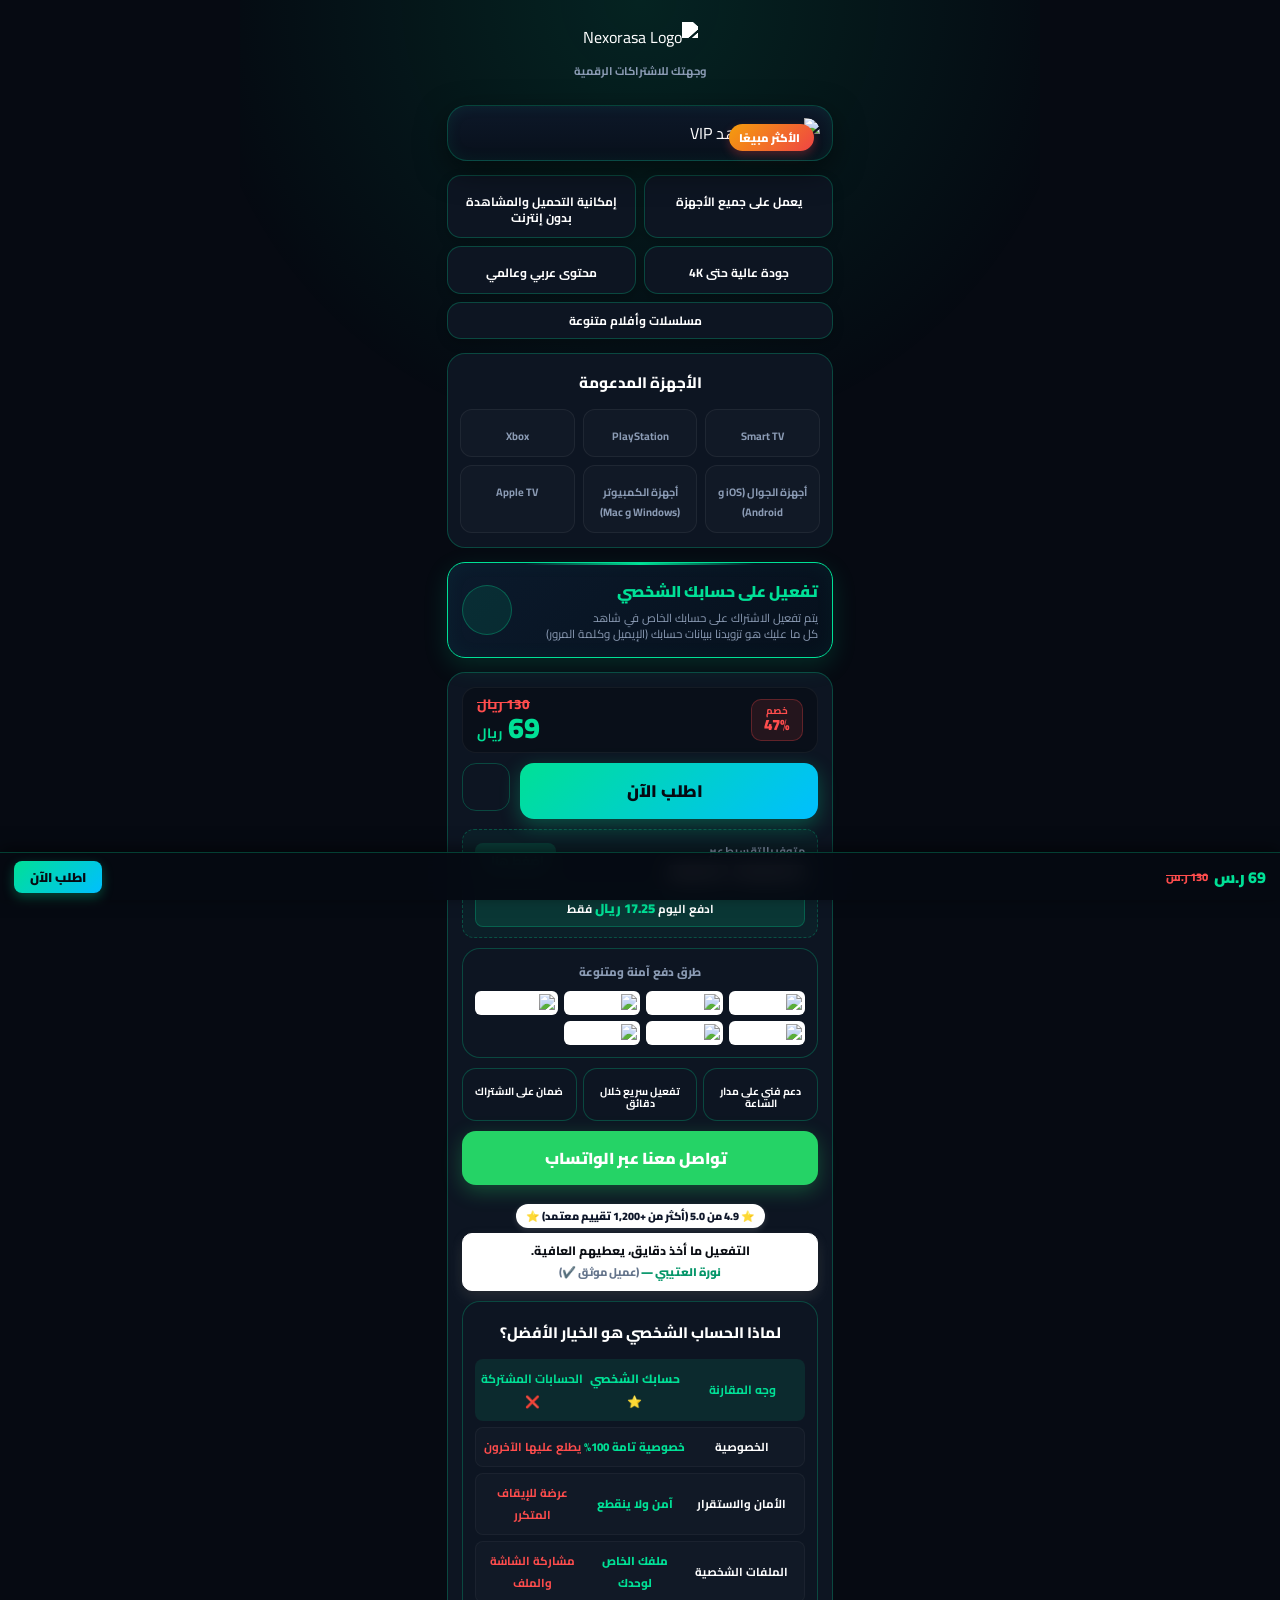
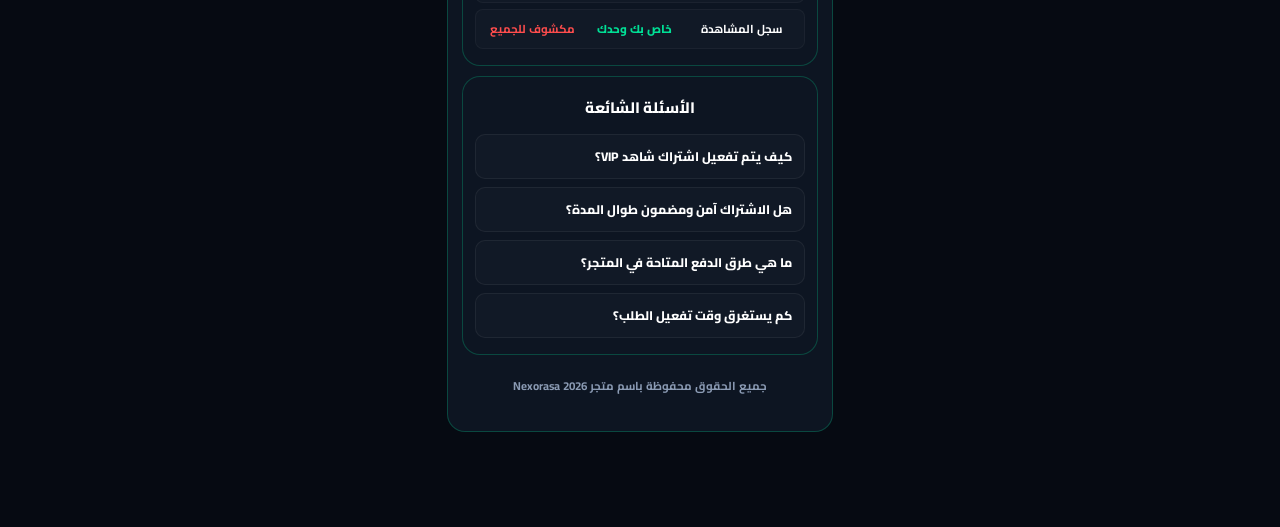
==== commit 3caaddff: "Update index.html" ====
--- a/index.html
+++ b/index.html
@@ -27,7 +27,7 @@
         <!-- الهيدر العلوي -->
         <header class="master-header">
             <div class="header-logo-area">
-                <img src="https://c.top4top.io/p_3877h1xkz1.png" alt="Nexorasa Logo" class="master-logo-img">
+                <img src="https://res.cloudinary.com/g78zhcv4/image/upload/f_auto/q_auto/file_000000003a2c81f48420c03c5af4a0e7.png" alt="Nexorasa Logo" class="master-logo-img">
                 <span class="master-logo-sub">وجهتك للاشتراكات الرقمية</span>
             </div>
         </header>
--- a/style.css
+++ b/style.css
@@ -311,13 +311,34 @@
     border-radius: 12px;
     padding: 10px 12px;
     display: flex;
-    justify-content: space-between;
-    align-items: center;
+    flex-direction: column;
+    gap: 8px;
     cursor: pointer;
     transition: background 0.2s ease;
 }
 .installment-whatsapp-banner:hover {
     background: rgba(0, 224, 150, 0.1);
+}
+.inst-top-row {
+    display: flex;
+    justify-content: space-between;
+    align-items: center;
+    width: 100%;
+}
+.inst-bottom-highlight {
+    background: rgba(0, 224, 150, 0.12);
+    border: 1px solid rgba(0, 224, 150, 0.25);
+    border-radius: 8px;
+    padding: 6px 10px;
+    text-align: center;
+    font-size: 0.72rem;
+    font-weight: 700;
+    color: #ffffff;
+}
+.inst-bottom-highlight strong {
+    color: #00e096;
+    font-weight: 900;
+    font-size: 0.82rem;
 }
 .inst-banner-left {
     display: flex;
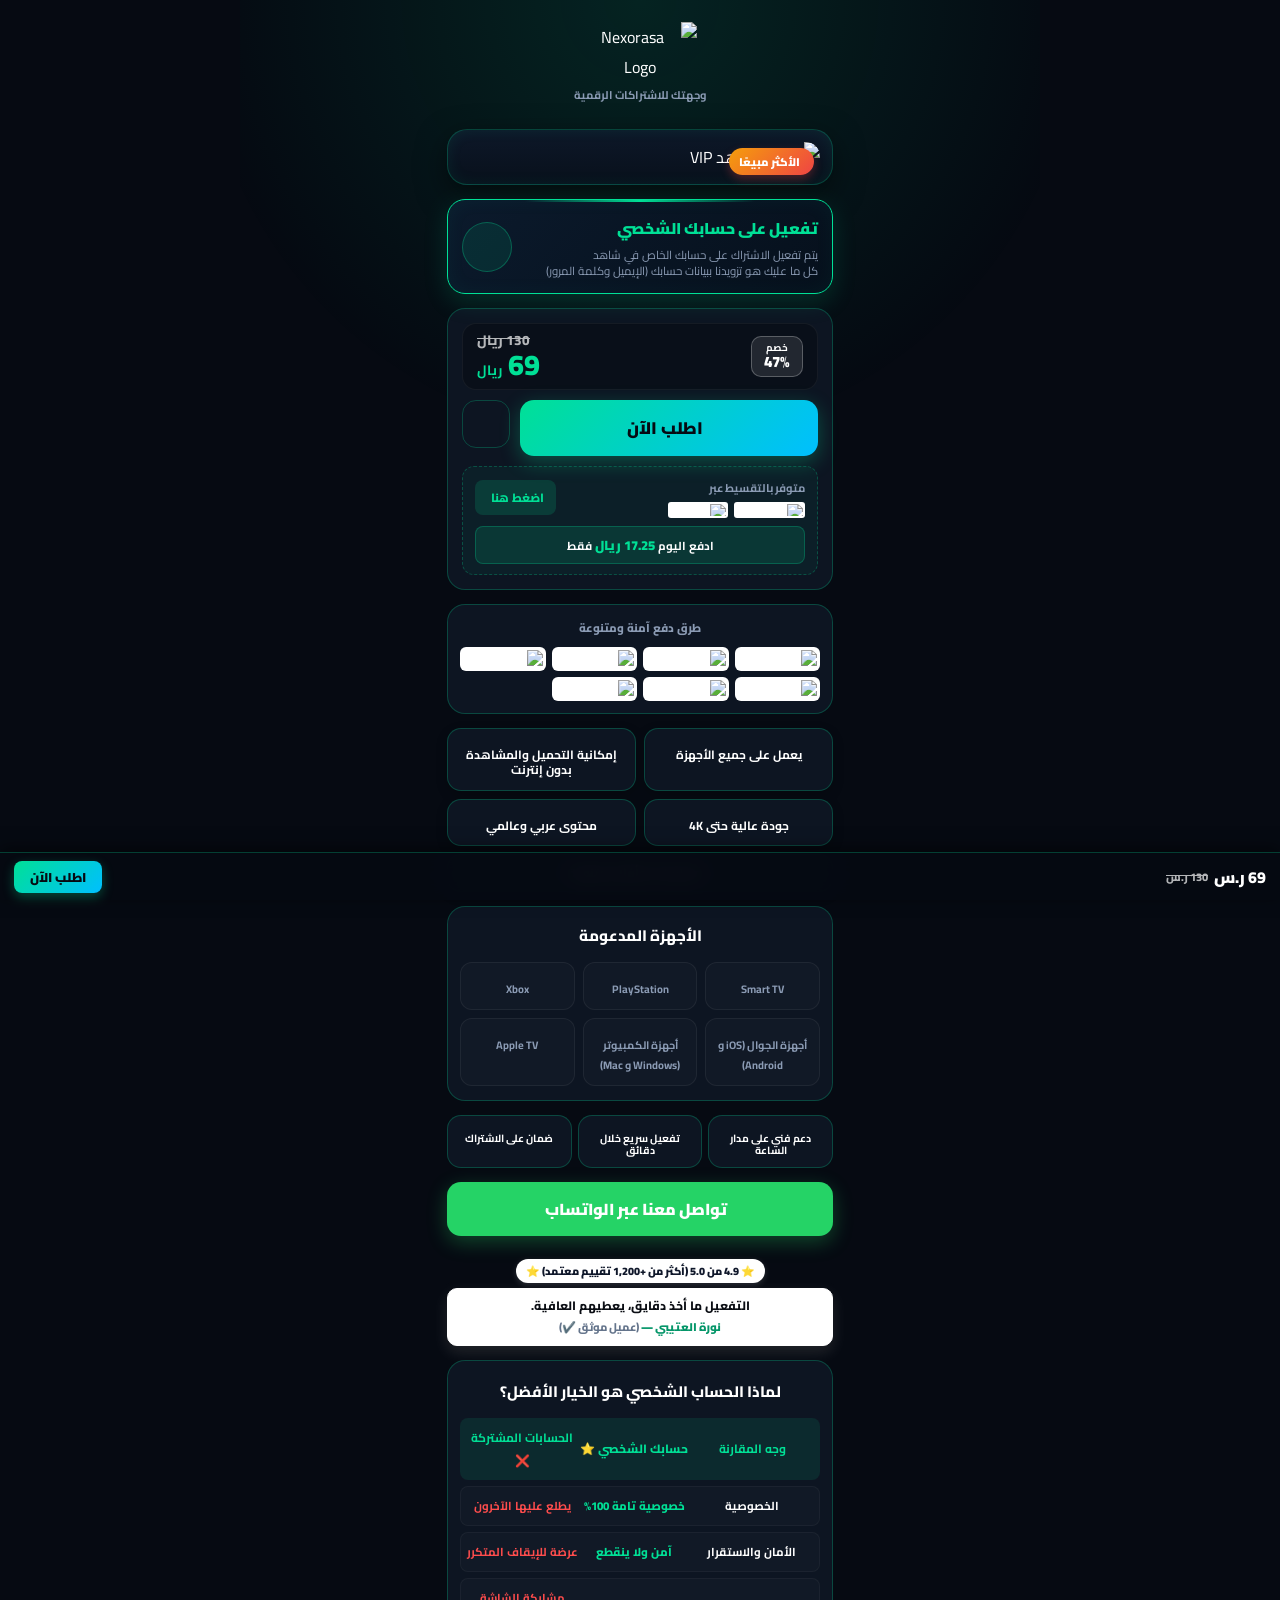
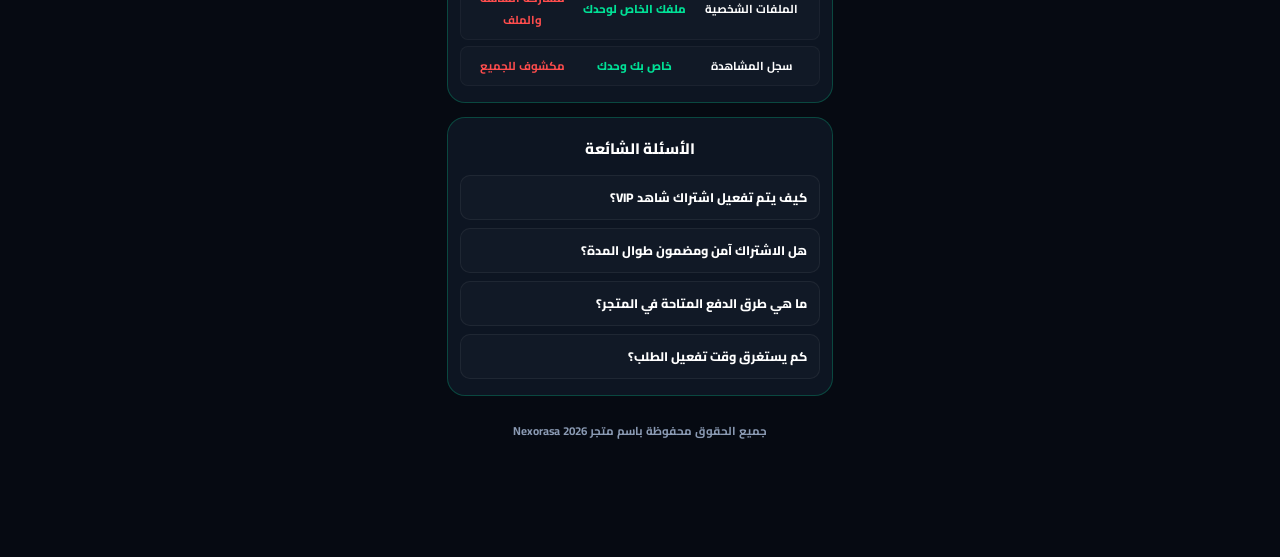
==== commit af62d76e: "Update index.html" ====
--- a/index.html
+++ b/index.html
@@ -42,61 +42,6 @@
             </div>
         </div>
 
-        <!-- شبكة المميزات -->
-        <div class="features-grid-box">
-            <div class="feature-card-item">
-                <i data-lucide="tv" size="22"></i>
-                <span>يعمل على جميع الأجهزة</span>
-            </div>
-            <div class="feature-card-item">
-                <i data-lucide="download" size="22"></i>
-                <span>إمكانية التحميل والمشاهدة بدون إنترنت</span>
-            </div>
-            <div class="feature-card-item">
-                <i data-lucide="monitor-play" size="22"></i>
-                <span>جودة عالية حتى 4K</span>
-            </div>
-            <div class="feature-card-item">
-                <i data-lucide="globe" size="22"></i>
-                <span>محتوى عربي وعالمي</span>
-            </div>
-            <div class="feature-card-item full-width-feat">
-                <i data-lucide="play-circle" size="22"></i>
-                <span>مسلسلات وأفلام متنوعة</span>
-            </div>
-        </div>
-
-        <!-- الأجهزة المدعومة -->
-        <div class="section-container">
-            <h3 class="section-title-center">الأجهزة المدعومة</h3>
-            <div class="devices-row-grid">
-                <div class="device-icon-item">
-                    <i data-lucide="tv" size="24"></i>
-                    <span>Smart TV</span>
-                </div>
-                <div class="device-icon-item">
-                    <i data-lucide="gamepad-2" size="24"></i>
-                    <span>PlayStation</span>
-                </div>
-                <div class="device-icon-item">
-                    <i data-lucide="disc" size="24"></i>
-                    <span>Xbox</span>
-                </div>
-                <div class="device-icon-item">
-                    <i data-lucide="smartphone" size="24"></i>
-                    <span>أجهزة الجوال (iOS و Android)</span>
-                </div>
-                <div class="device-icon-item">
-                    <i data-lucide="laptop" size="24"></i>
-                    <span>أجهزة الكمبيوتر (Windows و Mac)</span>
-                </div>
-                <div class="device-icon-item">
-                    <i data-lucide="tv-2" size="24"></i>
-                    <span>Apple TV</span>
-                </div>
-            </div>
-        </div>
-
         <!-- قسم التفعيل على الحساب الشخصي -->
         <div class="personal-activation-box">
             <div class="activation-glow-line"></div>
@@ -140,24 +85,24 @@
             </div>
 
             <!-- بنر التقسيط عبر تابي و تمارا -->
- <div class="installment-whatsapp-banner" onclick="openInstallmentWhatsApp()">
-    <div class="inst-top-row">
-        <div class="inst-banner-left">
-            <span>متوفر بالتقسيط عبر</span>
-            <div class="inst-mini-logos">
-                <img src="https://res.cloudinary.com/g78zhcv4/image/upload/v1786686868/IMG_20260813_183018.png" alt="Tamara">
-                <img src="https://res.cloudinary.com/g78zhcv4/image/upload/v1786686868/IMG_20260813_183233.png" alt="Tabby">
-            </div>
-        </div>
-        <div class="inst-banner-right">
-            <span class="click-here-link">اضغط هنا <i data-lucide="arrow-left" size="14"></i></span>
-        </div>
-    </div>
-    <div class="inst-bottom-highlight">
-        <span>ادفع اليوم <strong>17.25 ريال</strong> فقط</span>
-    </div>
-</div>
-
+            <div class="installment-whatsapp-banner" onclick="openInstallmentWhatsApp()">
+                <div class="inst-top-row">
+                    <div class="inst-banner-left">
+                        <span>متوفر بالتقسيط عبر</span>
+                        <div class="inst-mini-logos">
+                            <img src="https://res.cloudinary.com/g78zhcv4/image/upload/v1786686868/IMG_20260813_183018.png" alt="Tamara">
+                            <img src="https://res.cloudinary.com/g78zhcv4/image/upload/v1786686868/IMG_20260813_183233.png" alt="Tabby">
+                        </div>
+                    </div>
+                    <div class="inst-banner-right">
+                        <span class="click-here-link">اضغط هنا <i data-lucide="arrow-left" size="14"></i></span>
+                    </div>
+                </div>
+                <div class="inst-bottom-highlight">
+                    <span>ادفع اليوم <strong>17.25 ريال</strong> فقط</span>
+                </div>
+            </div>
+        </div>
 
         <!-- طرق الدفع الآمنة ومتنوعة -->
         <div class="payment-methods-box">
@@ -173,6 +118,61 @@
             </div>
         </div>
 
+        <!-- شبكة المميزات -->
+        <div class="features-grid-box">
+            <div class="feature-card-item">
+                <i data-lucide="tv" size="22"></i>
+                <span>يعمل على جميع الأجهزة</span>
+            </div>
+            <div class="feature-card-item">
+                <i data-lucide="download" size="22"></i>
+                <span>إمكانية التحميل والمشاهدة بدون إنترنت</span>
+            </div>
+            <div class="feature-card-item">
+                <i data-lucide="monitor-play" size="22"></i>
+                <span>جودة عالية حتى 4K</span>
+            </div>
+            <div class="feature-card-item">
+                <i data-lucide="globe" size="22"></i>
+                <span>محتوى عربي وعالمي</span>
+            </div>
+            <div class="feature-card-item full-width-feat">
+                <i data-lucide="play-circle" size="22"></i>
+                <span>مسلسلات وأفلام متنوعة</span>
+            </div>
+        </div>
+
+        <!-- الأجهزة المدعومة -->
+        <div class="section-container">
+            <h3 class="section-title-center">الأجهزة المدعومة</h3>
+            <div class="devices-row-grid">
+                <div class="device-icon-item">
+                    <i data-lucide="tv" size="24"></i>
+                    <span>Smart TV</span>
+                </div>
+                <div class="device-icon-item">
+                    <i data-lucide="gamepad-2" size="24"></i>
+                    <span>PlayStation</span>
+                </div>
+                <div class="device-icon-item">
+                    <i data-lucide="disc" size="24"></i>
+                    <span>Xbox</span>
+                </div>
+                <div class="device-icon-item">
+                    <i data-lucide="smartphone" size="24"></i>
+                    <span>أجهزة الجوال (iOS و Android)</span>
+                </div>
+                <div class="device-icon-item">
+                    <i data-lucide="laptop" size="24"></i>
+                    <span>أجهزة الكمبيوتر (Windows و Mac)</span>
+                </div>
+                <div class="device-icon-item">
+                    <i data-lucide="tv-2" size="24"></i>
+                    <span>Apple TV</span>
+                </div>
+            </div>
+        </div>
+
         <!-- مميزات وثقة إضافية -->
         <div class="bottom-trust-perks">
             <div class="trust-perk-item">
--- a/style.css
+++ b/style.css
@@ -56,10 +56,11 @@
     text-align: center;
 }
 .master-logo-img {
-    height: 36px;
+    height: 58px;
     width: auto;
-    filter: brightness(0) invert(1);
-    margin-bottom: 2px;
+    max-width: 85%;
+    object-fit: contain;
+    margin-bottom: 4px;
 }
 .master-logo-sub {
     font-size: 0.7rem;
@@ -236,9 +237,9 @@
     padding: 10px 14px;
 }
 .discount-percent-badge {
-    background: rgba(239, 68, 68, 0.12);
-    border: 1px solid rgba(239, 68, 68, 0.3);
-    color: var(--old-price-color);
+    background: rgba(255, 255, 255, 0.1);
+    border: 1px solid rgba(255, 255, 255, 0.25);
+    color: #ffffff;
     padding: 6px 12px;
     border-radius: 10px;
     display: flex;
@@ -257,10 +258,17 @@
 .old-price-tag {
     font-size: 0.85rem;
     font-weight: 800;
-    color: var(--old-price-color);
+    color: #ffffff;
+    opacity: 0.7; /* شفافية خفيفة لتمييز السعر المشطوب عن السعر الحالي */
     text-decoration: line-through;
     line-height: 1;
     margin-bottom: 2px;
+}
+.current-price-main {
+    font-size: 1.8rem;
+    font-weight: 900;
+    color: #ffffff;
+    line-height: 1;
 }
 .current-price-main {
     font-size: 1.8rem;
@@ -492,12 +500,13 @@
 .mob-curr {
     font-size: 1rem;
     font-weight: 900;
-    color: #00e096;
+    color: #ffffff;
 }
 .mob-old {
     font-size: 0.7rem;
     font-weight: 800;
-    color: var(--old-price-color);
+    color: #ffffff;
+    opacity: 0.7;
     text-decoration: line-through;
 }
 .btn-mobile-checkout {
